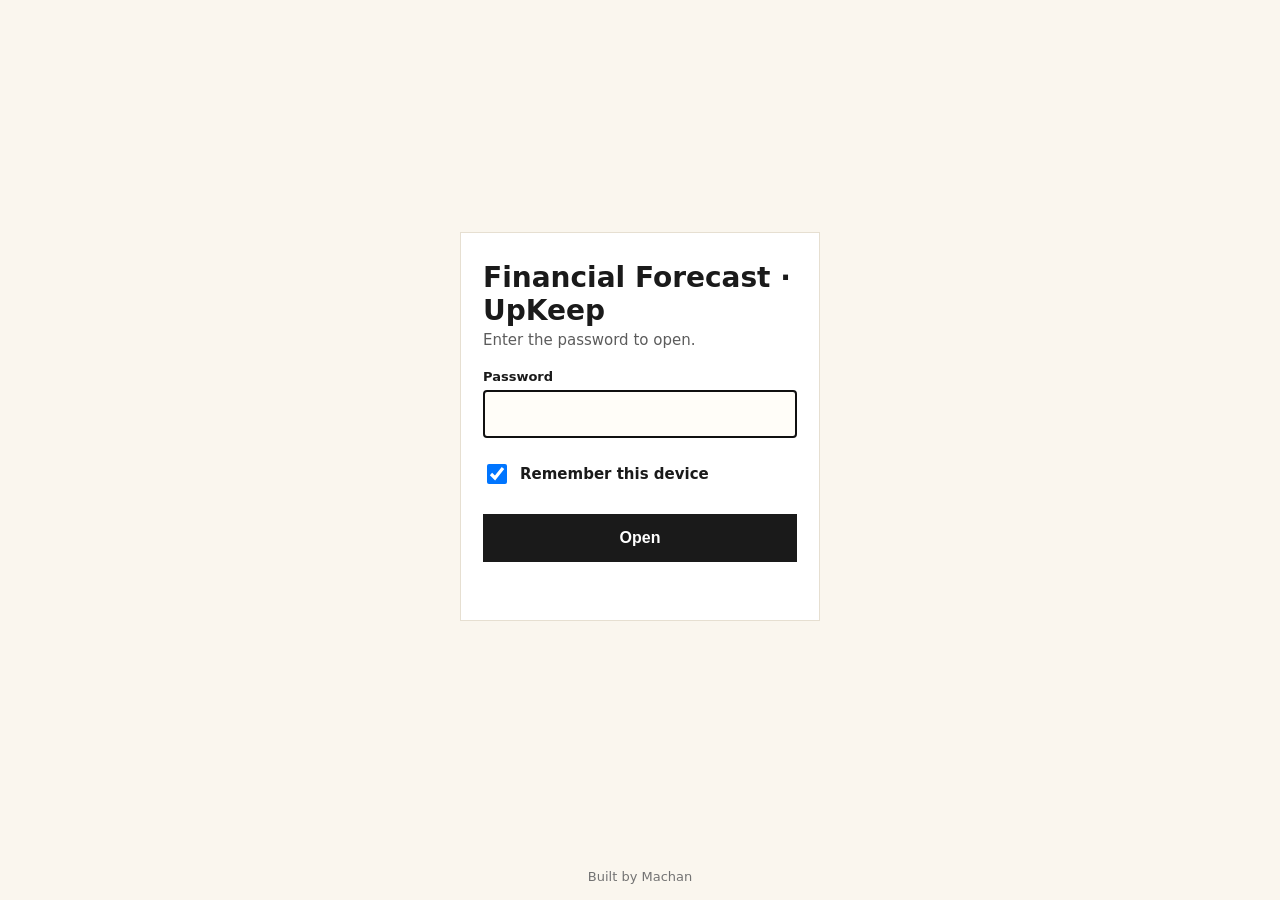
==== forecast/index.html @ a9b74da6 "UpKeep cleanup (Max Oct 17 ICT): pitch + forecast deck picks applied; Funnel, Website Diagram, Forec" ====
<!doctype html><html lang="en"><head><meta charset="utf-8"><meta name="viewport" content="width=device-width,initial-scale=1,viewport-fit=cover"><meta name="robots" content="noindex,nofollow"><meta name="color-scheme" content="light only"><meta name="theme-color" content="#FAF6EE">
<title>Financial Forecast · UpKeep</title><link rel="apple-touch-icon" href="apple-touch-icon.png"><link rel="icon" href="favicon.ico" sizes="any"><link rel="manifest" href="manifest.webmanifest">
<style>*{box-sizing:border-box}html,body{margin:0;min-height:100%;background:#FAF6EE;color:#1a1a1a;font-family:Hind,-apple-system,system-ui,sans-serif}
body{display:flex;flex-direction:column;min-height:100vh;min-height:100dvh}main{flex:1;display:flex;align-items:center;justify-content:center;padding:24px 20px}
.card{width:100%;max-width:360px;background:#fff;border:1px solid #e6dfd1;padding:28px 22px}h1{font-size:28px;margin:0 0 4px;font-weight:700}p{margin:0 0 20px;color:#5c5c5c;font-size:15px}
label{display:block;font-size:13px;font-weight:600;margin-bottom:6px}input[type=password]{width:100%;font-size:16px;min-height:48px;padding:10px 12px;border:1px solid #cfc6b4;background:#fffdf8;border-radius:0}
.rm{display:flex;align-items:center;gap:10px;margin:14px 0 18px;font-size:15px;min-height:44px}.rm input{width:20px;height:20px}
button{width:100%;min-height:48px;font-size:16px;font-weight:600;background:#1a1a1a;color:#fff;border:0;border-radius:0;cursor:pointer}
#err{color:#a12a1b;font-size:14px;min-height:20px;margin:10px 0 0}footer{text-align:center;font-size:13px;color:#737373;padding:16px 16px calc(16px + env(safe-area-inset-bottom))}</style></head>
<body><main><form class="card" id="f" hidden><h1>Financial Forecast · UpKeep</h1><p>Enter the password to open.</p>
<label for="p">Password</label><input id="p" type="password" autocomplete="current-password" required autofocus enterkeyhint="go">
<label class="rm"><input type="checkbox" id="r" checked> Remember this device</label><button type="submit">Open</button><div id="err" role="alert"></div></form></main>
<footer>Built by Machan</footer>
<script>(()=>{const D={"s": "h1YeWA5S7tHNNgfrOtWNBw==", "i": "udphkG8dQBtCWYCy", "c": "W+qQa2l4gOu/BMjyBYKDsCtnWVrsTObmi9RZOmyArsCLY0pi2rH0M/jmHmWC1RliTcxEytiEe7KnCU+2Th4quCw05hnHFlbK1oLkHEqd/ZWUWLAY1jVkW4uU/AqpjKuzuTAMpiPQtwnq0zDQEQnYTIkOeiRKyBAIWcHTHSPaLYRl8KHLaXBOd57aKQD2GOR6/kgQCdSFsdAFqFmPxu72lQp61x/uBew6t+kIKf3aGMG5y/zxXjfPQqj8tKQDLFj6/9iD2SW8sYUFfdldCijOfiBV4xRe0p7AuoHzhIvPVkezztO8IbPflZT4IMb0JXcWc9A9zQTTBNFzP+sxczZu+5rTPfaUgXoR+WhrCt5ciIbDJ6g/bydwXrtK+cw1VxHX5A+Fb3+7pbAAhEoRLpSOf7J7PrqaAr5jJ2DGGrC1ASM8D+Ef5NisQ73Wb6oIqPNVWirSMarwYoaHQnXw2reQWF8NXexRnQqwBzSSW06hGfFtFTPFn9x08e9xr9Db0zMdDtj1RbiiB74gfmYhruhCbtezA2/y2YhztSabX4/Rc44bWwZooNraVSHMQ5KyNdNtrqblOVEbuxxziTMwsDNr49s1cOpNu+1r3/haW2xMAEZQYwNrqwXQUY4zqrXLtHnEa0jYUbjxZy00Fx4YHnCvfeSS6FM/WEUdRaPmacX2vW17q5QlJ092SbjheVpmPB1gp/RFQCJ6s+nai3+3jTqpabq9oV+GGa5qaFZsLgnKqn2tb19dAPXfcxeFOtF4mfUYjI51ihrntK1MUIIlyDyjTzT+WZwBEK+5zgNe4p0oUXzjL9zrVRG/rDyyLFZOTgom6r0pbozrsNv+VundxScC0D2YTUy2zDPL81EZSYC3s7cOFd3Z/K7/HNt5cwTJHlwxAhV009lczNKPKF1IyNd6oNAiNXvReXFgEn4IOVLEzAFENOnBe9+Ms5hZm6fO8Ag551ZVPZK/ili6GFL6D0Iq5mmT1lVCwncegR28hng1Jwb5BCDcwKZP1Jvx5j661jO7EzT8xDmW0e6EUpuPO31mQr+jJA7tM9oRHfeUuiU62/hM/i7m6DJiukxuJ/ZZEVyt6taDTY4qVvovnSOBnh9fOgvf0qc/W6F3jqCdp96lh3PVvo4SUCYwORDIUinCpmG+Bh8Mpjb8ffb5vo4kCueJkhSTu32oKqmGhlkNZdVkaV7bVxuB4HoNqpKsJvTQxH4mRUpOKq+U4nBCp7utJ1SwC5JaineopgWEXTBpxEFGIFvTkD1rXaN46S4J8cJPAA/[base64]/uZI8dLoQmAhnrgFTSaP2nabGAd2JXlOJOzCUQdUNH2fv7rJTqnOWQzB16WKIGQNbRPOLmy+RMcKGCIZdv5cCO5NAmTk3uuLhpF/zUfkvy+qsQRPUe7d9t9hijoyZr1Q130xeECRRpP9seJDpg6QGDhSpZFJhB9z5pzM1DdC+sMA3BKlYpZargOF0jkJ3WUQGeePIyHNtprU1OoRXjpMk+Ip0L257d3YQqSc4goKOhksl+FM6k+pWw2125SinkyduY8VGCRoJTEOf8cy8J/kVuH/r0WvO4Ng/j96AU0iI0sJ52WhMCi13z21i7HVMGDrC6u0kGknaDpX6ZtZA1GwJxfPZCG4X274d5P+1mCPgcqCkaYY05Xquxfmc8BxolzMa3qA0d9n3HEaj/wOUgfmWFMCNdpNhWUlUSrO+lKn1ESREOLvXKk3GzXXlPC8XADe6ogrxmEdWmBS1qHYM5V3s1pgQ//Q+gPRTXapnoOqPl8oxTBIllx2i4OFGZLPnY1FwNUf59lcq2D9CZij9xDe3RufEPP9AziScgMus8aPfk33oui+Un7DEdSb8iT4u5mi1dr1nY7MkWH1cu5fpRUpcrtBKdtDNNZo97QQe59PDe1sh5VdbXmuFgKNk0ZfWKmp3umnFXltMnIwoKDEEw8IYYGV/lmey8MxuJYn6A+ivtDNXHuHJ4MV8V+ePx3AF5ElUxvT+XiaC1hWcGWy9/J0mZsj7UQhUuHusMgFhntll1GpR6HBc8eDgW+0pSarEl3gABGXrodGejW9IP6oY3mgoGXJBgmDKlWQ9ZKnxBMmaTgnvYa2cPDnidT7zYKFaZKLi6qNrwaHeJu+zUrqnl3u8qCI7LxQmRu/8LJpYUYQ14IkipUf9JkW8FCJY5JG23E6xrmOiz3AVJm889aBKkTAUZnzA1mGagwSBFizgAZ3WXjR46qmQhROXJEj1nSt0r2NexfIu0vdPWw4kbjwhwohBDXLvyh3y67CBTrHvBEnyS2JOgZ5+wT8Ljv9/lbbwR/Ec9zPHgAtpD+EXQtEThNZhu9keGPOIwYPa3aJE0m/paxndvumIGZ5cZWJFOZ5gbNEbOShGU3irVSmS43M6nyjwTPsOIPRBGKMNhBewh3HvceifXVp2lw6PNANEYYAzVvCXux0TCGbJlzVyUbHa6tGtzMhfcwwZQgRpQ2//b6AzARj50UzeX5RMD85ZAXgDjeH4SQTFlW011JXUeiU3pQIYrI4ynSr8wn/WoD061MAp6Mmgtxwlg/0IZwRvP11fRbnjOK7vIzv92/ScrjoOHMEHw5A9oQRkR7FztemzYacqTXFiXmTAO1LZ+dVeWZNGn4OFTIqDQjU7sGcgJTIs+UPCV7mtVFHo24bQt/zX7dXZgluLUTg8vHArU6iIRXAZI8eUwVmYMiSBopfWZIdKrwDRbgXOMmZtFgrQzKq1lxS1Avp/gJbf+W7stXaFBgtHORXhpp+80iQURRUzCMHk8UTBCq5UL36P9epLwY69FHHhOz9UQH+/NQtU/qogNb2NODrSSlUwb2tF6UyRVtxcNBRoQKsR6En9JZRyeo08HMiFYneSZoTaEtKRLseSocmixcql2XyWB/4nKH3gTglm0GrNAYdYIK1oHkNP4QYzgX5KLYyHLUEQqScB+7nQhgETIMqMzwnstTmGh+OKVxNnPaYFMO89GHYm2aQnP9QXqDVI9SboI2Do2ORtm4OH0+6alZWOxGSFxeDhHD3tKAVa/v1X4SFtp0qNEajmMWStRDB+/vcKS+pN8jlN8f199HcHVrrfgBKMBAqzRUzdwT78Uc/WZZFHcUiCe9uyZQ/7uBpd73WynSYTY5Onf/EIQW5nIFMwGAdKUlfRmUBdNgHuqeHz2dBaA47J/8OT2qHZd44jlI6wUuq1Os0CnFzJFP6toXWISjqkppOyEu0lredOmPqTd574v3/WM2EyRYBQDHACdBFtqbocq34WbsoU1Y5ocYSaSzXXgyq0Hse5ZeY3o5E8TwHYmrbSKN/tI7UwRkvOKBrq+R0E/P8pehIBW4wxJt1H4WzJxCsRASETiIUanmvAa0nFrCXol5qNmOjqNUau8yFpblOiXeJEPUdb8X1tT95ubFXDg4rz6GFNH7Fc9RjLRO4EhF7p9SyObTG2YNOLRwQiUqE8O1Ce6VTbSa40qLbQVmw3VHOR3ojaqx7/PL5TOoszXnzk/4luopgHErghGIfwQ92qKjmmZlK3iG7zEwJVwRZGuo48RKYIejefpFOT/YU0PZufMmIihwSSVAZKkTSEPbRfXSCaDP/+1gY86d0aJS/9sl+6KHY5sUQc4YnQay9fh6PF0PT9eAbK3HGlm1It12Tv8Dg5DfJsrQo3T9L/ScnlGYbn7xpGSO7GJVEdhz/XKqZlJHwFN6fMPDS8/kWQovdlLCCczMtb8GhZXnEsS/mQu2E3akWh8Uug2y9v5nXdy5WMb+OYn44KxcKTtkDY3Pa0p8B9WyVdD/qo2A8HdoEZED6PXvEEW2XkF2P7p5cqcJ5YBG9lOEFRjO6ijuplx01G5d25p/FfxZa+DyjY+VRd9hNxcvdvU9NM4PXuET+fERutR5mfALQKBhXRjjz/neKDwPsmtpZiRoJ/7rZBj4x022YQrMHtYB872anZd83xPgs3IdXkcUB74ktQp8J+ddFPTopzliHNxGSPV68+kjula+i8Wc3KLPb4z/QAuifO4TBS+OpDfaT7ZUbIXQJ7I/b4UOrUWRj1HurDVlllj6VSwBGoDyNV3yzqWsSfVOxJTMk3GWGylLP7hlxcZd4KyuZgYC9i+n7tQXn/uVqsRGE9Ug+vsv/U+2cBmlDX1xpfTRQzoyZyq8vHAqqUOqQJuEc/r1G4SMiRkwtBSB+rfs6OYsPj0Rt5SeShr0HrpYN3nzuv2jfggtcjX5S70ljuiXv8saH1RXHb3PU9ESbm5lMIr2xc+FiXigWW1T4IP6C03GKRxl4KgcdOOhGktLqm3S0EgvlS4l2XXj6ntTHkZNh1xcovO4sN4N9/yKxFNp2OjTv7T9MfJ7gFCRHjdIpaFr8nK+izkHcFwfCKK3oi7RATqEQ93mCynol0IP5/iyEhWfS2A4CCpz72dPlkQ3OaXVRDesyUEtCy7Mw+xnW9Es3ZVaCaaGT4uWRfKmVgeD1O3oToE8OnN2z1NtnmFt7n2nCdqPJdWkI5eOz++SwgvbrC/r8IJnDvfSbQs187Ixh9gknbxRsXb6ar7qVlWsOLoLOMINbFkF6H5BVkeZRYB1BNLMGg9duEAhl+SFB+p4V6DJDiVPhnpmBK0W1aphY7ZRRHeK12njnpRCYyZiQ34KpNDIljJYHzOsqZnge0rHSsPOazlBOAAzQpSUzWhPuaUxB2X8Q/Wtsmy+YiFfvBnjTb+T0tWKXqglQxGrh+ZQXQQhLtY5Too6RLY/YUuIj5l0rLq850jpk/G0tf7B9j797cAPpRpZCik8JCI/0LDgVN2B8wwyqtsowgT84k0CUxST15taqgXytucuIWAY/IWaZRhQMFYz3wPe/Ma+fRX74DAwvPiR8t79NzbR7VQsUtU9YTai6BMXlkYJ3hstpNmJFqbf0r8gq2IwD0n0LvD+jSPlGMOjqVu1f0w3WCKVKD08b2h2lQ5djHtlIZJVZCc5AzFt6ypy/5YzHGjSB/cMlPk40Y4lFhaqvIonanGzsxQ3+n/jtezslh4c2Ml5HpPaxf0UQF9oy9IDtCCGAQJ052WIExPa28JQqKypH5Nbn7tFSJJNil50OAxuRz+7sPG9/LLbXaQwAUpPoAEcetqChrcK625RHpkwD0FtE8ssn/x2kP3rO8Zj6OU+IGdKhCl3pmErN+W6dPzkr30D86CVLSiT+Pyo8tHMDsd5txyN6wm/o18xl5UJwUWjdCtG4hJPZy8xSruM/o/0ind4yBjd/SkpCPhAK8lrm4plorZ70pPg9pRm3EgSUhlhrhs1D0dWWv5QoY2sDCBanOg6AWZ1xuRJvggUN3Jjqll0m543zhMHUuJjxxUEjZN/lbmXGrvngRNcyXjlnWN0kkyZ6WXgh9NT/goQUQpBRZxX8TynYr8O8pds/iehMPX1O3UTb6DgOWgEVMoFOh1wQAQ1noxVDISGP5YyGZUx7zYkZEuDmaLQhzmoKzCILNu4KWWVMSBB0oUtYww9YjbM3aqE7sdYjxExVrnu5YsVMboUf8+Agr2AEYmbywSeAWs5FYM/W/p0JyVnOXkvxETymHoytbnXUZ83IaAQ+XKYPIFhCE6W5Syi+xghm7psLNA25tr2H3eoEXH5O3ffNPlLL5ctLa2548T0TcwhM/X/5ab5R3OcUkIYBquaQO48DbE2yLBQSZUTFjk0FJfz+l0RK0Rh8c2zrbU++pNPpkaHPDsIl35MOqdqLVSyKT9uxziocZ9Kablpy+Cmmy4QzIp+oEeJZNbWmpL77RyvrDizof7HaE5lNtoYiMCmj1epqJY2MmFQqdq2PuhAg1NoS3lAovqFayqHsK2GxI3glpt7F4XwKf/eTMzMB7oB6bxKoTkkaFeO7MhgPr18HkzDxSKWHaK0U/fLwrYuMC4PN7ZyNr8FdQLdW8UMHbKAhircMhpiiF5B26pwaHyWQxy8KaRFUPgLgHCHn38/IuYugKag6znojbxSK2JiQMz6JGDGdNBXy6S4f6mlyJRAQg1I9xQKhtR17dR3tk4zT4ZuU4NTvFO4oJQOWULiwuHxdZ0TelE2zCUkZmFXZVZBFrCZFbJ5M3PGOTKJmlww021ZA/Ave2CbSVprQx9wgoGSjuRx6mzNPxmb3i1gTSXQjowFK+v+VoCTaFkh4RbZFoG0CvEIlXdWTIIwN07XoNnYNjaikXeycAWo62vN6i6cCUpic6ceCvNh3X89bT2X49Q7O+F+3HsF+HB2IprZN6BEMheMhAfW8g/MzxqLQ2laCY2XDo8t77eZ40nTLSECx9xUnL0P8wNsrt4ILj/pKtSOj0C4/XRrwU/Z6wWuGIdfWiqfxabu2T460n5ofJf1Rt4Z0a/zvg7/83MV11I1BL2qFyV9V+ULfOjwP3oz0U4WAoBFERgmsMVpJu0QHGwOg9/x3cp5xYNbYuxJ9UL7Gza+XAtehYAvbrnT+mTWztrWxK/0khTJciEdAGM3ETAPmHXebQlopLNvfs+7TldaGFw39/d0XJ5vQrzgtrP6+OeiTqMyT4RcfnaGOs1wcn5WOxaCTa37mPrvyQ/VB9bmQJbOwVQ1D6TBOwCAXehv6iGVz5CEfhbMNnjD/Ydh8bLC/IGlrzQnWHjsa07AH3I8NdbJgY0nLYTXZ2p323P8FknPFItah0MA8VUdEdUHCygvRT29xe1vSiW0KeLAEVATBU8ByQuDzDfq/IxUWsErJ68ppldgjoALdZtOM0A8SQ9QwqJJHg0Dx7g06Pb1/Tza8EPsqTH9iTMRNy1VZRLwhS6YhB2sFBbG796ATshqpv8sFIYrx+SXYqXhkTj1ao2nMkgcV4rK8WcgGf0jPiTmuXE16Vd4W1nD2MSyEREPwUhBnoC0DYKvEZpNfmjQtuFGbdijun7dUDMu5qrxoqX4Qt/umhbVI6QDf/R4Bqm5sj6rUCTK+nrGNk87kziMG+BzdNRbU+LyspiHVrzeKf2m4FVUN3sxe+9CBm4sv6f89I0F5A4IJleOC6OjNiqzz6XzyS4r4CWoxhG3qdoM5vCQApCI08yPraz5U/wRJgZUus6ztdTo9I9wDRS7Yl5qhwwHRBzU/[base64]/KfRqCQKl/B3PVwtvvxBlK7Czd7qLuuYHml6Avt77r7xK+zSHdQ3A0w32sL21L23yH0bzhs8PoAd25I2JnzSmutTNDMNGq08jhvcTLt9Di/HsNzIUetbWQEgPRHplZ5kelg+mOhNuQwbM+y5AIrRtygH0xFJfjBnGHwB1pKu7YTS7qNhXtWlVfHtHnaoQeLIE8mxZHl2SlLlw/yu/K+zwUNdTpLQ6m03jSLz13/Kv4cKbcfDCVh7HEL1amKulkcGIZBMaQpG1Oa0UzSMsbIUJZPxkQNju8UVd2Uk3lrtqFWN/+HXT2R5KFg3Gst7GLd/r+sADBUQK2/fU34/XdxkvQbOsPbkHGdHdxbMBwPwHn6OGMZFO1BbJZiQJ4an+PoWdFRP1ADsVY9Lc9Ve3UEouGrqDIr1BUmlWn9rUFy4AqU7tuiS0cVj6Jo+2wVOaVem2uOUrycdDTXqAC3C3vLjzLPzfVKd6Re+YLP+/g9MnVGwiyb3HzWBU0SSH6Ksz/mrOYrgmFj+J80mveQJOxAbS9M2v5p5Og1Iimg9QYsGMAVHzVFWxzhV2prIPOgzXmRw2z/rnIf4lD17gddvqbObMmlgeYZ0JRn/w6FnllCvK0Bh19pHxcxXDNvRKd/lTrC8W7oY6I23IT5QnsUFKfv0WvUWe+TMGd4yMTYJnfpGi5TOM1srnDqw9MNM5hh/BLk8ZNhmpk/ScWuU9HYc0xJHx+e5BeCIAgv8lq349RmpGCdUgizOa86EvU52W/r2oRee7fvEB7Q5hTIjqDhL/wY+t6gTU+Sl3RCwCB7Q3ZvdQ8ZVT5wLOhe1gAV2na6w6j2Hm8J/A2FeqUvILVrT8C/92rhiqJMJHop1GZpX2Aish6Dsz3penZ/FY6SN7S/Zqaf0meRuXybUZBVr3Cexsu7Qi5hL8auCFClD4Dd/6iBuIiGiQy5cBm1liUt8NQlab+Xf7UJ1DEKOD57TUCEbIqWjJfTZGh1lpEbeTZBOmEwpTV2hIuhUsx0oGk4D9WxTFUMVtN/vZ16KIa2bVkGEULP5X1VFkn7vVIkc8PY7ynbZz1gX/Jf9f+46kayZb8qkLkoVFwepPK2vqqXvTzW2YiAk4kewziMJDdGEb3idEYC/6VRT0+7a6qzjFYdyBDLXxIQ2ghNtWasGAGneeV9ciApzYNYrz1vWxqcafJ0bLm+i/6YuwhRDCGS/3BN/+NNTlst+jcCNQhEW5D0gY3i3fdiGeZvuoeIe7fWmwQzvTE6VztUiuq3c/v/d8BjsBEh4J+SSNj/HBJqXJi5S8J827smaHVjb7ZLDMj1+5Ss18U078N0cX+knhxbEcCydZ/jZLUUunEDtv84e4POQiRJmKxlNPf7+OBcHBCOz22bF8H6XXvi+/[base64]/LW7QCSaXOHY4hqcAk0eqeWwM2s+Rge7g1zhQPw4tJqRI1fG9nAsPXOcOpz2c9B1LZt/qM9JIjK1DhapfqiRS1MaYdgs/0eqBbIaEUV3OHLfzG1pwqccOawRHosIOJbK1BHUyXwCocU4zhpgSWeftNRUL6dVP4tbeTG67CORwjMoQz8+YkRuM0lmiCOtmvGosV6/FDIwsl3jeS5pdFiV+cWH4lKiX2uhhl5L0wC4IWKTRvRF1WSs72zPHHVAEgGugCZ5MB+2hX51PsjwfyvGQ8/Fo9s3PtKALqBG8DPwX6xP86AbMC7qddgu3BvwU8g69QBBb8ZV6ZK4MXyXlw3ScCITaj5uJd9hcKF1cLC8GVFr1lDtVP0Exf4HvKkGwEzPI4TDFqFBUTS6LHawoeMY8Md1Ted1/PIjPIEg+09nyhvXS8PpKUtpv9k8iNgmMgOoqPbFnXPjajCjOycIIuzotJFiea5IlN0TRdRDfDrMVWCcELlGnb+m/iEqimevGu2LbLrA3TocrXTE2rvitv2kpfyxZkhdTc2Mr/[base64]/kz908YuB4JsZW9FfFenNxMa+jH9fW2Zsb3T5fmB3fmcnWXdMizyL+edqhbJsLRVrceevkvRpFB5rqAHFj57OB/Ca6wCYtSIyjyfg67W0GykkDQzr4++xc+GQSGpoMOvmixrBLQyr06J0vP4eaMJ9vjX6+GEVnXRsqLSO2UWTvH9jvzmOSpUalgiyJ9H/bpdlGYlNFG7DeQIB6HAlVosIwJr1WdxtubbmQG8hivBMZdG1401z025yNhZIQpEUn0GDpjXqAGSlDrr5oys/ZhmorTzGtGSrwcypDEh3Tfyxia4xpMAdbMZPQZuWKlzhKdX+nKSyaPYOuK6NvR0HS3uJprs5ui9dCfNk/GPAkDR87/VeSzMPOYKVGDVJ90mp1V+gbdgqja+/ZGlww1wCbGdCskeLf5Ln488CFgSx1yuyLkDLeaJtx1KeHSClSDPDffZPKAoo+OKs1vRfT8k45QLKtBCnUpVRwLnkw7BM9MKebTJZQxAAdl1jlMFh0plsk7eWEq1+k3mqaCP+qyPGkdrDYdQXYhaGXFp/ao0y1c4ssMdWFxDdzxvPZqcLwhhG14Y7r+vw345KH/7RL1OWBdVFDFVOOObfMXL1eV34d9hh2mRznCDUBYxj0/oAoi3i58/DYrdMtH3oh0aM0lspsRl3UU19bZGp0YEj88+gVPEMnJJQ5/ik9U7/NpATuT+AaIjflfXMTBi7H6RDWLn7kp4XJPeSVRNNTH7nBRGYfobEyJO3b9PAXzKzLKyIIlAtXTDA3f+q/prv5fnrFCHa0jjK+lG+AWynTus3aYsV59Ax21bQAUDjzJq2injAR9MY7n67eug+QKraPy/Kd6HLCsAFcNC0K+FGtFUBro/0niMKVLkjwyOTv65+yowIMw8lK8F83Ul0PstY50ZNywd2J11wlkCtVyAvZJXPfmwOwSFfBJSsJEV9TDKyIzvLLBXHy977rCEAgn4ywKeKcH7zthLsXtIUicnXS2Ig/8648JKyR2lIsQaygs7f3dlkDxggDkYk8XEYIWUovYJjGBtT7bu+5GHXhIBPe+mZF8B+jmVFxjueHa0yCeKISVXYJJ3z7qm55JuuRad/yTC2MTZFTC4EUqdCPPEpFqiOBLuFzCl49F5aD6n7+oDds9gsq6O4zdC1Vf7DAFK2OTrVdTHg4UAArvS6/RIutU1lX+drGKQdEuMNHlKUyeCbFVtXSB0fy0eEnzL1kq+bxsjc9SFD2q5mDYyHBC7lc/oxogZXAQ051+tFxZheNtIwVJiwe1bZP4ngtm/evslYK/zTMlEeKN09idvLzACsQPCsFJ+GQjjfSag16FT5WUn37HNiew2aR6hhb6HpQO5jLJZPohQTyaiGGrl4PtkvZoXAw5T7oWezFiTSTobiCFoDEXvhsDX8x3CNaphlIchVsDkUiu+aoelfSMB9aQVCvv9pJIpwwWSK/8wRlrdtrSe9RjXD+5w39VgloLNNT9tX6HNVJJ+W/cA1hmHbsBXfT7C4xrmy+RVNHyMmgmlRwF8KywTHSahpvO9dEK7Ow6YlAcK48W0CuEh6gw0nCfV67fnkGyWCNgDuQGHJzMaM49FWv+PJCw9q8ze3yk472mrntvlCIvbnNPSaqC5p+dL2IdUWz/QUZe8b0hLUth8MzyEzqFPC7SEcUDWjs9FMCfuTI3g+Sqguz3+SjGTkusJcVuFcQZu3BKS/jP6km2ttaKVz6TyG3+cNSqYQXw/ub86HZmeTVp6E2wdeNe6V6mzpQLGiuwgTuDQ2ooXkI1nNJFZOE0TgcVTZldGOn1roC6LTjZrdjHqKTWkgWeQOt2o8rvxW3Zqmjs2zNTHUEFydDMFLNJOyafJwPgeKuuSy2vQNTolTE/vg77btwvk2PjVpigRzRByBkNl0xaxWaetq4/2T24cd/5sngKyuEuSaj8WoPa0B73gbX9L+pCwkE0UdR4RBeG7mTDteVF66bKbuvcv1UZTnsrmAdz4gnWf0wkbQw4C+HhqqdTsnlmiHtZkvwTCXL6KjT6YXm7LXLhbIyvM2l6zol255hilxY0HqtkeEFTSlvysoBYubdZw+y4YRq6oVtc/67OjEFJwFSwS3mpOVszlbxImeWiFdjcC0sUiA2Bwc9e/4NPApy0x+whl+GruAho7PuRvQzX3v2IMxqNwT62gGhsNJibgawBYhFCZY5Rhom1UkdXm4FAScaC3JHXzPUiW2v7TJPVMdB0BrFw5EO/dIvMGkhM5vS1eQDtHbZIsxGq3u1sxEBBW5L/YRGOz+2tj82WYv2BN7aLlI+nPpfntZLym+qHEfDyrO/4O1HuHkt3BdeUq+OrIsarekSGw738WD8uzm8fFdN00n+G/QuKxeCaWb0ABTmHaj8wh25aJBwJ1+smuLz2o2xVlUqGoxxtsZoieqM+VSCGoD6UPgiR+NZRBAIG26BzXl6RcC1VRgWTQxAwFqVD5y5qomHaHAh5ObeEP5Xnk4cfr+tM5LMhCTph/BZAqmgpxTipTtA2jkCw6TBBGK8rksU8dOljZ9vjZ8qdMnVG1E4Mr6G6G2ir3FV9FuP6VKSILrYu6rX0E8o44mqwbXdthPLroh8nV5eb3mzgS00VS7FWkM3qmPK/bCOfREIcCrYyPrNHfVSIMufE0S0tsq5ff1nLWTbu9JSMFFZ1i7mADVpaRr2VoFbnxuHq6L37n68lZ+pQrEAw1CLUOAN7LnOE34Oj2DDF1QstPIYl3Wim/GmRO8/Tj3uvPer/H70ZdGk7xg/miHcd8XsCOexckdqBlM/qSxi2gNyZ4EZmfyxYXdR4dD1Yjy3Y3kfivq5WtxbJlcKvBppN/hxKFR3jlKG0TjhbwQfZcNHMpP51B5nsY5QKhOutaoXc2G+7zg2A4kFRtNThRKopPCJDPRaIwz4itCFWYTUYpuYMczh3kFrCTMrM2b9QHCZJ8iVntGibe1+jPF2awMgfRUMoY63UO1tVNm+X4Mu/Wl95yKvj8FRKFf6eo/O0x0OPnPiTKF2UUf83oCepDBW9dkPV4OdAIDj9GaSHEXDpZ+c82vFGUBQhI/VeaNzRBFW+xnqO6pQlQpVZ4AX6guliL6MMbQjL0WaViBqTgFJkD3Jdl7DnRT5Ls5rMbvKk7s/nDQKUmusvTfYRD/Vg9WrfLqoMPAa48zzn1iYuuZvmlkYU15dH2bqwIKvL3x+tEXquN4150+/ikUJgft0/C1fhumxBpNKFMHlPj5l4tPbXoDiI+tv/[base64]/[base64]/LWlC2ZlMENyH2jAHjc6QykpbsM41D2AlTW8vENeaYNavpsT+JYjTEqoWCeWclGKtnRQJRmPJbw3CYxDoV9Gy0LBVZR3RhsGiPfexfGGZiuC4333C6TGn6oAQSk9/jtc2NhWKVZwf/+YlZLNJonnKhRrCyJHgeCWjATU+HO6+nIFe6ZnNP1t2MOVk0Q6PL5hB89M4dX5uOKKmuyqyAjAa1g7ynh+ru2O5TdnJSD7Fhp9J4t3t2N2XAH10mi7fwTpN1vf5x0Kx2T5TXmVaeuqCH9UDI3X8l4fBMK8mXIo/Nff0AiGAbXRz+sj9rNFymXVzJv/WmrErO/G3lpqarWT6bF4RN/0jMdbqcTorYRyPtQ7s4snvVSAu/Mo+6bfxxaBfJiwtnvrKMooXva1mLxYK1LyrfeLnX476Uf9nBsh4VX1Ij+B2f14derfdwMja23DJKryEHGMNrFra2/u8ERNLdZS5vsply7hYVRDQnK3l5lAqDf26ED7bSojhMgRfAoe1YdIXLhuKEnxRA9wOjr++jPZjozfwwuJIf8cF6MkXxksHPu1c9JkLy7LLDYUc2Vdie7adWJHrcm5j+idaB9LkcgorZB0c40826ugltb3fDR5WlcwevCMOGJVR8ZXURM/wtpyJZzxKSMTmaWUL1OPI0ABJJQLevURHfYqMEdY3SNf2qidH5nQopBLauBY+L3VgvMXLpIEogSj1lmnal52OumSXWXGLInd2EUa8hJ8xYBh+AnNeMUden8DsiSpRCv+ixOOEo9XcU0RLhbqMH1UBoE4NcmHRa/jaoGWCnhD4angjOsfxnCUsxPRNww74EQs0VkQiRNDjPRLV1ArCQJe6sUauQXXYXnTN8xOoIFcVHVDKX4nw0Csi1H9UsUE0HvUWCnYD1SLrBzVxTBcprHY8/R6NluT2NO8xEWei8umrmq38bLmbvCD91gj9hV40ALX/I35P5Umx7yDRA7WqmWXl2IIOU2k8MK3liKTZ30dOB1wasx4SbhM8DITyhTN/1Go8PbtgBOPMkS3xxbl6s/icjte0Tt5MXcdAdhb/X3J9shTWGQ6bPGBTfkyb1j3IWeQBWlBBmhEq3/0MT6bEFSaNsMZ4lgI8r//tDQGEe65SyfPaMqOAnErWYkKGxZBa/3vsHsfTReYWEWyhqaHoSIfNpXl1OFihuMPNHIG12Hg+3e9hXnJf3wCKAwAwu3vodj9gBG/8VzX6THxw38Qk0UDZM9frAh0gbjEaWNZ0kBtWBDEH4zbODq4Oq39iP4VbvTMBURobGEKonz7ZFGFKR4nYDZ2sMpNlYbLtbgUWEl5pdbeXyfRUGCv7SBbv59nzenzGUNGQFYjyNu3hI3eWriAJvt8q6pptGe1kQt7+o4+o6SaLXPdNLWS1kj4/gtpzX6Z3kDY4x2npzGXlo1SPY1KxYFQMeu/oJudz3olligGDEYP7ZundiDkP53ps+qStsayGKyMMQ8CwXRx3QvxCQSHgDZ2RIyiGtS/0kwhTzMZqZQFfw2NQxoxnN7UHMJhk8pROqD2PDFaGsZ+LqVSHLKt1ekBzyLM7sVySZ1DNvV6d+dwmWZ4fNdwIUEglAK4MTB3FUqzZ1BiZ1ap8AUuewkbyA3KbaVyPMfpUQHgR+hZlwP3r8nCytd/[base64]/z/51Cztu5xgtx+H3vskl60AbU0lH9vPzm06cM3mHBIvSYz4ia0cfkAeuauDX4u3UD9tbssPU+fo5S0CwAXytuFXGUfPXBV40LMSiGys6c5Z2Rgel1nAY5OmX8PuUIApW7rC/T06JLlVtffgRivurtWGQL/6ayLH/9yIf6GOuuZBsvjbW+7RDT21teyWVdDAj7IMpjBrzaV9OljtJj1lSnlTC3bcvS8GWwK98Yc6ukU6PUP7Kmok71H+MxApNBDbaOb/9vDHtYuCEwBqHz0fg3+Zb+BoDu5m3vwG+ODeGIZDJpZnzp9Nll6uQ2kRmNNuzYOy3emSwqAPDNc0yp04HyKcVTSqN/j+k2dooA0LKpLVr3e9WYs9p8jy90PY5bqeKL5iStUjrAWNC65DrRc2xTxrydCV0gg0KgGTOXOT9j8ZsUzIEMPkV5pCR9uZ4bx5fQDsmEGLiAy09MLKN9GZ7gxMAjG//[base64]/JNoxXbSmW2OW2YHNhFJePNDYM5Ol1jZeVzGUM4WRrbtRsG2WUoyxk/Zg2WLPtFPKENi3p1W3tpJEKwE6UAMDi8pu/X2ZNHgCaQlw9kDalDOe1DE4n0hWFLyTgYPiqL3f02sj+hEFFEglTybnk0axKt2MYQdNeum1AfpCSDBSeOTwDn6QRc1G/US4MGgIOACIYv/7O/U+sAH/+F/+dOyfC0h/3WT3q9h6VMQRNCKVFnDkTzbqh7WkUeSn4VSpphzFEaPS2F3L8y96EwjG0+vUZGPkReBg+3yeFEiyS+AZ32DczWYeVua5qw3kgQiweDX40fBETjEnTI8FmP5AtWI+snnBUwWLM/z4blIEY/jOVrLmoFViFO8m2s4zM+UxCLmCz+Mp77E2QbPpmXGYGJaSpSOJIEAxt69L+VV4CnTNR9cvdcDhmDs9xyQky6jfEOqh9GeZ1oU8ud9X81I+rqn1snwBCUmtD8k1YMKSB9kaxEe90aNxG2faET8elfOeYIVymRO4IqA7eAuyt1PkQfOl28aEb9tPJHlm4/ukwD1O9sDxRtwgTyg7sCuTe1xFbGRNeVIR/XSK6ZNOVgnsy3r9CbXV2RXeTkLHccGkedQbQ0Azol57JiZkefUWZwsap32vkTHc73gcRt+6bz01hwSujycOgAc+PTkU5Om3S2n6rPlSXp+4FWOI1QYDNRdSTBiVN5rpjzIY86j9UEDjv105Sr8ObKpHrZ4gz/rfeSLjCODez33A4SWFK81avh2TPMa95dAk+VWp5Xcf2Q2jnP90OJIKq/CLG1/xudDtuweui6HxFml20xIQwSKcQ9ZaEtTecbIg8zoCjHA/+pZjpBlFrA8gd8ZnIEFFzWXQ/8ndKl/0fmCDCri7V//[base64]/PMG6EGHMCT+IylryqRJwt4DcE1wtWEl02aEeNlI+LoV5uPwXPY+FWBbugJV1gRZqFXoQqS90LQisY+AtC3gEw3ABDVplIynlbESCvUbnzh+Xvdh+baxBuMTfzsKncurt63HijIJjJcKuRy7Muwq0sj+mxH599xN9ndayJiNkFDyQ9D12uSP/Gk7PWE1JLsUsWbOXASisSLimTe75swI9XJjRJVZKj9PSiv60w0wku2ulHsELiFgKVbaovXUB6I/0CkZ3wpDNOUSkc9mh8FlPLTleG4k7tnceksB5bpOu+Tz2stwOP7l9zUxbR2wVpdhsRxJZVJHuOB8h9VoE8mgeemcF8QdOAqh572XRwaavogwhoPL+9+19cfxl0iN3csRMDD2IX518HhxnwhVodf5FuQ/AG00Q2di+IHE4ZirQZgscCXiBLdJCxI5Zonu3bh7LWs9sk0uDymyW+ggS5KD/rZTa5edLudXLkisX/rbM9JaVLWkCoU2WHS9kDq/fW/zRPZ3u7INHOBz+V+3n0Pivpv9G5YUFuS1nmNRnU3smxgP6dUOi3sPswmHmWOuS5l76TfSEdHiUPv+qh8GFglFHAeYYrc8FzvCGTxuqg5fUqbgU8e45xdvZG6W5o9lngotYHB3iHlRP+/lWYa2pzMev1uj0VpRJKysOUaFQP3u6YuIq6/32Tt0uInDXz49cpNo86jE4nXTfUCSQowL71Hq0esnQmQxUy1HzFefnex856D8sx/Xi+Ca5+UXXQBo/f3xUPvArzqJybeRBkuSR+f0NaYrMDOhmLZvnfZugAs9YeMrkbr3BdTy7dvecruPOO+sN6+Wztt6mZyZiKjTb+6XDIqs+5KYgCqwJI8hHbh0iToLlPf9oQtqKc3dCGKU0MKNEQ49dw9Cn83x/G+2lom23R6aPSrVn4WfgS7147/MeDjaunVNEbMvTh0EVww3i1KWNhme7W0siQv/P7jDLUVtOdB1UAnr0wrai39k4R8G5mOB4ewJioGrzVy/L8f2quGIkv6T/0LxUXURA1IN/6hOGrYmOoJjwH8luMUz3T+vYIG8Y1KPVH95VqC9RfiAEmmcq26i+9NZiBciVxUevDLGgUKow8pKtDfZlJ6pFhcaTS2MuIGVaRA/Vz58oaUcnJgty5pWCdfTRZSgp3wdTzG3bszqH4gPZ4yhl+hZwBq1noHNiEnyu4sj4mzjNBeeALMX/PFSHsnD1iiPMMUBFpMhwEtjnl2uZ2onKxabD5rZdMykmbAsK0emwUcOdgU29EP7PItYxUfv+b/8XhlR7AJ7yUrFLnDHIwtp/7amNmbuOYXtDxuv2tpp3NjR9BfJI9WSzU4WdsJp5gWbixcBcYV3X3TyYBBfVfVwmRR6WLjCmDPh1WboNEQMLxc1iSidxnnWO08uKQOAJ0mWqhAck5Crq4NeJERUoE42C1reeV2Tnemvan+HRrj0IefV/tBw+hGNjvNEcAOuQTK3R/j0+MdWquPwJKDxi/r4PnKJ7A5/vdiF/eKCFu2jCqebTTcUQP8hs4ViP32Dzs+ZdKP96rYt5EMQBPVYpliZlzovElXF9fxTingBuag8SzMfiDuE3+oYwRFicaqjESoKcIQw8cllZ9JAtv/fGgndK+5/JArsAusRQ2JP9K6m+KGVwX+oGLJgR5gd5U7vLku40UIoW8YhruMiL4uc0OqbFqzTvwibVtIyyf6ptuuvuU6MLElQYiNbx4jPAfnb1mAHjw7Gpfr27oePWLqRg73zv8Zb2aAsG3v0zm+QJKjgqYwXu3OisRnZTVqAITgwnZD/9ESt1cpUMilNcf3Zyok7pgYqil2SaTxbxLFtcn6NSlfAGiUuX1wZOmulZ2oIaYwcaGDKqynNvdiF9k67axKCetE38Q4QJQJZb6vaeXCPIcIdKUg3mqJes8Wctj/6EaNqn4bOIRf2HSCTBpxqtcullkN8FjIXsQGmODJKwFVdtdsgQsHV6qYhIp51p0wWjV8sIqmT9SiCI/ByMnU15ab2QmZQuR6Er6cifmDRI5LO5yGXLD276AdUuHoVs8uY4La/dcvcHlN0Y2tArGEJjrb+bgTvp9JA8zyDX0hyv5QdOyUve+AP27kSMRNdvP6IzT+VBiGN+9j6Q7B0B8fStscL3Rw8trgr2VFZUZ2CEBIZrfuVO3Ks2i6xn3GPNwHpuoLYcuMPdMufha25RQlF34GBbgLYkJ4HWmty6A/q8iLIksaACe/nwJpTkxzdUTrcJ7ysawTSIXwhX8yByiy8Gq5DwLtLM3qlpa9VQEyCZ8PgMTna9a68ZQ/nuTbvG2P+dB3GnPsvkrp9kERe2hTdw72px1Y2zX5V8/v/NPyJcQmyi/qBdFCc0i5J4P608qinRk5fDkvzSvCTJ+IyuZDrFcIbtIwCCEcAH28y5dxDi1u/bd3FjmEmpsqMF2s2A4EhxG4t9MVs/mdc8C+supZOIr1z40VXNqmJrFwaPcCmbZE3Jk3RRq79NYCBE3x5VhTcxwghqy+Rpk5MKXGPd1E2rke3kl48SYgimOzoJp+jwDCeDNSAEyzN/7pIeRTngLV3mqiay/k6IV0ndQjL6TsyxSExM6kiNhvD6LteOWSqIaBdNY5KrfY+eJHSDSdG6SNb4ZeY28+2peQJD7HNjOVtprnEDBMCaHYR20RW9sw9mwwQrfdJha73uYQBEAk2u/nZqaK31AFplxH/36eivcqyBq4sa9H90i/4WTqzmMLRleAcjNgDQxzSg5YbmKMBUeCoyrlQU0OWpUhOMpGe3hHx1OgADfvxSF4JzoaaI4a3efbaM5dNe9PeVMxje80hg4MPvCx3dX+g+I6h++z4pep6IzkAi6K00EqtLj05dgRobpD0npyOkSoGgTZumHSm1r55pjZ2JE2ghsPU34kwO6Vv6+fv6/HZ+OoSAts4dzYW7LSyFFgbVl94CTe46zjPA8O9LGYs7mkU8+q3AZg0fj4Qll1Hz0qtrQJatAnQ8YcxzBxbDeg3JazDLP80kMWBFTAzlBAFKDKoF3FZWNj/D/Um7DOSn8NWVtGd584aLPGTcQfhVnufL6EesGLGXaS0KVTnPpYpFZLGE74s0A0fnzZVjI9smAypE9I9VuS3GN6xSi56uhCTjB4XXrxuatHmknQsgF3/Ym4VpFJuMtjkRrVwIy3HxwSZguNS1J95ZPN2qSpE28e1eZOa5I4JYQCNiNkOJUyzUfLuZ7ONfycFy0A419kcSQKa6AnqQV0RIvfD/OYV8RK8OqGvjVpvHSQLvt2MEjc58uqmjIfhNhKns5A3hNT4oxb+SXlwu9psyhuL21q1Nw40lS4SKEc42/EAaNZpPMhPUan4SykHDK4ntfVuG5j8voNdGaDdcUDF5ugseekXdNhLi4Iy8WB7juSIQZe2hdjhBQp/xcBeJiQ1q86d1GWPr3qBPaq3YqA6J5Ij6G363dBEzl4dsgyQINYEHH26ewKpmfe03PtFbzjdQZmLEOkPtrWDsUx+XbSqiWU+vHK43hgSMizsVnljxymjlGolQTAnAnfaq/Hqx//k8Xy5cGUiP9SnxVCl0Mu91QcRfD9QrmI1qsXu774MS1d35N2egwJHBBljkilCqK5qMYMwKNgJARFV/eu8+sAYKZvycEBjjpH7Ak0/2Qr6z49e7eFhEzYO20gbQC1Neg1F9YNRaM96ogapqZkkO5Wzfh1t3CzT9+2EB19/ynTUKdVHGfZDzI79FvlfvcdIxQVmH3aeCQ7H9MBy6hMVjxmwjD4Ez5vkZORX9SkszPBbNoVwyn+Vg4OO6Y2rJZ7Smp32/QehAm4VWipggx8OXv8A4kcstcjB0INTbFKe6kwCDNdKCxTViEoKNhnOeI02PizlvlSD2hT6oebsyK0i0praF3ZIruxVIIdJu43kZWx9jXWkK5anCpZnh0lM1Xe+MQ3sm9A/r9z0doxgg+sznuf2Jusr2wWlyVe3Qxwbgd/+NGUyKGQpWPbfrzorDkSq7ORzQeP+XdUKptupnjtrPA23Ofb8F6MZ4k8bgl9KxcNOPwnaZYZzfp+PKIXBLDh/VJ12sMEoT8KffCVoGFRi0H4N5HXuxaBc2H9mkyzIh/03tf2B9H66QZbAbXS0722ZsQMtRgAO/IOrd6SdhAmEGzoVM8xo63TEhH4sHNI2EhQZ47CPffF84R7NVIJrdoK74bOQHrkbh8xzsm5AkC4ui+f2z0dWvZLoVWYPPbmZpMPEaRMh+nQK+Q3GKDJ62iMA669EAa8QQjcd5jTF1osR5BGJ8Yjchm8jFbeAio5+7ekgpU3ypuVNMCAz/m+t1s8ur7G83AydtIiFI5I1hIGYeuyB/URxDDhxK6XnpGlFo21UPogwxQinnPfb+KiEKWpuVCVoOtDrAUZ6DFauoJH+KvwfJppx1SiFwbfbsBeRrRfh3vQwR2u6uEtwV3/RbhMDlhqsh4I0z51OE9dJslZSYbky8Vq6O9EgmyObnq8/[base64]/kwdVLZR1/lY/HkA/sJjp8tRjyICpk049d3fyo/42eZIEfJMfKFXuWnUG8a1wNg/wAlYVf2KvCcKzmDlL2YkbYXwkipFDqR0Ch3qd5N8SBlxHzzW3aUK87YAMMF3OgIO/tNGD/3YTy+kMgfiF3hh06zHIr1alxo3R9JyEPC6cZ63PVymKKDMWnF7h7HR3oiCs7B+j8BFSd10raLr5hEsRCgX2MaDxbtH/qUOGCnNb/BF6cqlhVzp7TUMGzmRKAk2+DUgMJAzsaiB/WSbf8O60aStyClDv1AhzmErF5Q2eLHC3TokBFrusKityigvfkBX/[base64]/6tj/iExEVeiNkzHjV/NHaLBNJvA0ycTvgkf1nf4H3lI2w/qHk9pp2oEzBqrO6CScEUSyj1yrDA+GmCryMkYF3+Wl+/R7dd3X0GAc6X0iEIZG5a5NA5PYIz4CwhWcJxTM/b/n9S6PShU1MGwfXW33jjlZ11umGNOZqwjBipSu0cqKO/RGga9vMX5PyvEqq1DTtuDvg7mjiWaN6xx18oVo/lGM245Urr5WaoF39n9vgOzYlYWuasG3xRrNClN0qvRMhtUMPogCZSBH0AO57CDozukmcfo/TnCickzO9NTSFxZhUejJA66R0H4vIkfM2sN61wUx/4V4zckEjyUaXGX/teCtaARCOAlD6/1azXizd1GVdkBMSV42/F1VxCRRnShTn+sDUs8HZqWhOGQ9BuSDZUkHIHeYXuhxreNdzmSltE/9F0UHoupMSQw2wqgceDFzVe/[base64]/Z25yuKi3EFu/E9CyXlPYFAGr+AeQDqkRtFsOnTlFbnGC7LLkkPH7XxXPbJ08Wbe0Eec4ZNLkI8GIUxRLcrGhOwZlXB/4KkFYnQ0WLtn9cnLKqNz3xxylD0qy+sbqLLkLcjvEkpWr9bSMqaudJf5G1g3RjhDnp4Km9EE/u3gtPZJAX1HrPepeHcKraL0rzufjJZTaARX/UCD0nLDjkyA/eta6jYbkqMCrsTKPmadzA/XTWP0NNxIZo+aTKFc/v2Wi4m/rv9JJ63SQJ4rKiihyR6KV3GilHSl/r2gHWRsE1NcGFsRWx41/PsZ1CbczKKAWH75Q9wETSdtDa1kBRvOWE0lWRdS+5FdEMAhMdcoz/J2uSyiDkIeZW69kKorp1VVyZcQvzCtJYUFH4DzDzFZR5TVwE7ERE+CSFLkc5GycAX0IkDIoSscW51FGAnNgIz28iB+5sMJvoCT0GhydC92z1MLmQ6TSslry7V6AFF9I5bA6YYtCtBpjdVn5YZYv9gYiFzk/[base64]/X6ib1NjY3w0dkHSy6Ym0ImrJNv9o2DXP2agCl3IA5DWfIprKayRZD/c/31wEtLjth+lgX0tyNDusllJNUpINi8pfWrAIWQmmwUc1sRE9eAR1s7XYfxNM68r4DPZs262HgsIgL58fu0fBWyTKfVau5zlCk2ZirsOlTQRngbvDPLo8GgmfhPDpXLLgY46McQSX9rOVmTwqCVAUGPMXDCfZ/dT443EfsctDSzn7IzV/uOPXsDZKTToHMsJthPCN+wZ4SHdaqDZypKBAxStNLDSxeurvoiQDQRSDcbKWnopTdO4a1Anmfc7KiGqOghAHYvhxZFRaOE+7Tlqztpmd/wr+uLvj+7DgOxmNwIGeaMzj58Yo09qYJdJmuikGUyQsZTdoYrIbKQj7yLM5w2q0FY+eOZ1WQa3yZZbLYvgspn7zs5t9grFRmAekCSi+cZfa2mybvVYd6adqR7+aoo9etWXeqtYs2VxOgCAN2OBBvNNOcgpUZ/pyWPgILcUcp1ZjNMfEOlRpg+53kl2InTAhzrfu9GauwPHQYbag3tHLiyBIgN/nfBqofyjfKWvVQofeTqkSy8Pc4pbrMxZWwi8mj20isX4x5UKxDHdRXtkW4HquYxaf9e14+yQ6ZFYlOqK1tFOO9zowvB/SJqleSq+iogNT5RD4e/3PZ1giODnustNxpEklhYWEL3e2Thf2b4dpu5geaO/aj1zzn7o9AHbykdEBTSYYxYauVlCFM8ndMXQbvF/2musl6ZYYUjJX9o+4eq1rHF2vy3dVHGy3AglNqg6y+1btghLBiyA7CdA9jww4HECaKG2x5znu00mgpFwBJnUcCWtOylTyeWL411onV2m9BG3uS09tT9QLE9GEMv0w+vRD6sdS+emYu/6UvpKA0witUU+HCy6N9I3J3kbcZ6XRG7NiqL5i8mamoOJfe3udZotNzlPLSediGTHcVYVPdHReqy2wfHQGVekDaZI9NiGPZJQ8uuJ0PNclVq9UmG/vf231sE8TsAdvGCXH71SKaZ05ke1BJZ6smJ2Gc0UD/IGYDfyOfUsSrkSV7UfeR9iMZKXVk5w90gPv8QEQ6bdeNPF53TT9cJ5nBXDqji0ji5ImrkbM/y3HV9QuBPyRHY5T9RqzYGmiThPg5IaslahNMCmalTJceMsbzkC6IIZNw8/XbwWgVAK8rhafKjMxH1Nsrh7ORythyt86Ho+rn7EFt5DrpBJvxWVQ6dYlVrz4kXN5Wbru42hNw1f2q40WEwR7NAHab0qU5DhVKEfm91+Fd/C2H538Gor/gpUq0TTi0VHTffFSqx9SwCTD4iyVqBLhM8FBgmUTKew9UA4nswrSJMDHgSEs2b85sPzd/geF973rGwInyjek1uJT5sVkvL7jQIQx2s8dVFznu4dwlqNzrDotOGUSszFw3NjoIZRZ8FASFyWITPCuEJ3MFJ5lMhmi8b2S6uH77g190Lls/4pgFxDqZvT4T0QHmC817lW0Ifg8YY+AB8Yd6KwmTb11gbdz1xm4N84xrQmSc6+NcSJjXCfJ0YQRV6K9wfV+sMYZWt13YmmXEk1BhcTaP6tjI3oPNcdl3VMy39+AqWpifRoTlNuk0rmmCcAM0ZGjG2RubV7ruIg/B8LpCgwyeh90abxZiCXq2fGn7cd47t/cXs5SBZ5Bbqo8vMZeDfgV5i9WI7u9jSBrZxB5YJMY529oLOdnqYcVizlXEkG6cr2ikBwCKmancnAQqn0Fdff+sQn8f5+47mUkrrgC1UzJb+i/vYBStpiLpvvtKkui84ITohANEPJ0HSx0ZV32ux+dGD4m+vORroJJgyO80q25U1xYQKpBfaVdVpSQ0Xv4TvJ90pDkGL1tfxx3+lO6Kp+rsdqrX5MTEZIefHHNcCkSDrPu0vpHMJX/RnYdssRrqeNPfh9zvvIX9Ua4en05/pFQip3yf9i/qlFUMS+x61HMlmil67/AYnal2TbHHIvYKzk+oyXgKiwevUg9Jw8ZNUqW1uU9IO9kOslVFqn2RRxBWeTA7cHinmibbqQG665PmsgxL+SqKP1NED5EW+Hzp3ZatmeO7m7gP9pewy2IsN30+iiIRw2B4he8WPUKwe4PrXdGFSdpThhZ8B758hyvD81rNcR81I98rvMTUpC/[base64]/cC8UiteuQ/aXreoxxDXvxlGjjaRICmDl+R2exHzco8P+Zc4tHPrlmzLbEldPNz3P/IXuDwvuXceyE4We7SiUTh2OFh3heKNlw7NW+jeUmX1QaPBZEIueeaqbLYehMoPSaoqCXZLeoxtREVa9IQnKkxwArzcwRQdFius8dGKOYyN+nT8YuKB10M7hGQKVLeMmaKe8WQg1cRFAMQcsupoe1F/rUTsck/ctM0PnTNndpcOlah24H+1/6N1B+Fsy6sspWUK10OrGWirv+m35D6p8mljK9TNJ0dalXK/O6+pyX06vEwy9BT7Pw1TCkvM6Gxvt/oATGcWuFETxQ5ywYiLkEfhyT92Gch2rbnPi4NbNEs1CUoSg4fkfG5wtx1YnuhYfbJKbzGqERb9+U7cwBGapIJ3DxFUTt+TcU1amtNgj4GPPIDO5LeQDOWTzUBSKNyZBWflnVGr7/Zv6IOqpaIjfaXyRnJEsKub3WymR+9EjvyqLUohOTH5K5Vp6mc1A0A/GAoSg1ALQSBiV4VKL6fHn5JAFVO3E6PiBd4zpPHxH+H/j8qxF8n/LGTTbzXJXxslmeAngA7MfbHhBiBcCyeW/CLz06swKh+/bGLhiqJuy6qoKyb5K5sTzHZiGiJo1plxhfy8bdhXdB+pBmCKALbk5MAilQKZuPEqL072CNcRcl/tsJ5/[base64]/F1yfGOfvzCjoI49xqDlNZfMpjZWWfGfrJ2JZhRSztm85qk9toX9WGYKuqVAsbrd/K7orLKY+QRI4DNGnaMDX7cgBF0Wog4mrJccF4mtv+qXQmj5UwiQdJvOaoWkXM6E6wb8jonYIDnO/MvKu9oLapKHKt47rYh9a0ZETblOOUpTlx2IKQ3bqBaZ7iCdH/oNDQ+38ziwJPEMUmyFnTh5AWeYprsFwZxfQShR9vLaVl/8WPiKCuj/jLy6havkIC58lBxms5ckkhfdn6N2I5i01+l7cT5Vpx3VXMPNgzpT/AtALr0mav3zStjGNxt/85wN3fOqE7ddS91AE1sDgqdCRwRRwelSfNCRLT7UN3Z4vJtJP/gIvMGTTGIDVBsN+zxc77cEsvlFfcFfKuiSL/W6Hj9sVZP97LBdhtMdTGQsdyzTw8ch+CHCFDGXLKCrBFumWpST3GYHngobRpoiXoU2dH9FIw4S/pzC3mQxKdjd3HA3k6BEy3xu8sh5p6JipKzS/VSexgxBxnoJSKQT1PNqmjQ14c9iWghK2EjDpERa4UrWH0/xs/ZCbPwOQL5xev3Wz0VSjZ5kjDM++9xyt+Kcgut9/TY6I/iOXb5K3AUx2Wo2H3oW9hs5VDOSIog1z0V8Kl25blSUaFk964mz+GNiz1+Efng8sYyhWXyQ2CwlnQrjvSm3nqt689Fg/1/LQ6/1a9/GVDpXho3cJ2/k+aKQFu0Gt+iz+pCNMlf5TyObSA5lkMzU/jPagXfEdWaRTqNKSbyLOLi3iSMYo1jebkeU1M0EOHTCYOaK1jhonyAektqz3zvRoGQ+k0hT+NszXED6HR4P1IDVRWUT3ZjwOhXBZvneSYWBh2jrRGzLOnEIMZyDsSaTmk/wVMWRqE6rQlT2ueijHhr5pym4KYDVxrHYaINe24jzcNT3BNg+93a4pPZ5pIRwkGOuNPQ7FmDXn1V+nWtjyskWgtzoqc/4dGWRzeRsp85Iqo445WLbOabFiidKjt5sTVuBdB7yvD7YVmX4MmcSzR0aBjcfK/U/9DIZuejre39O3fjSgXZ72KvPMj6MTEbq2h+o92872/URTLYmPUSAviclInpcu74qBgh3uaCxofAlDf51Ff7xaoKimXngHz8m4mVPyNXVUqg8l7AbIMS6+l4kgia2gWB+tB/S9fQ6Q3CAJEQWkc/qPuAJ/2M+P898oGjaOpfxvzlX2dFcL4ypbkY+8jCYN7rx7PZTrZtD3NKLGLqs76F1VNqAB97j3kwO2NiK9NRbiM73+hXRGD3GG9YDnp6EkJ+RS5zkBePla9Xpf2Jlla2aj0XZM5Y7WFy4oB/nYCDzkX56RxPtjRjYPt5y4lT0K7WBntlUY4wgB5JL8z8+VHDH8ITD5YYw0iq8qvTvI8mo4QgAXgD32HT6nFpwhk+qBNR2ndh1c8r+1jXS4FDAN4xD4JEahULRaN6/LJsw75nc8OsbQS5UmOyW7V7XCooH36vpA11x281BIm19tQxZpYLkAghGke+CsKc5cCyY/Pbtduw5cbTq1f5oYMvAx14yD15yClwFX8r2n1LYvMW+/z8f1HcVIGch0YB6Kg8Lb/pEgnKQWqsDTyJ4gfOXazYeCyvXYBSxab0odByJP0Z+hdZEh9fc8kp2lcglA1etcm/ML8k5S0tNPlYqcQUf2Y3m16yst2/YVBIChuKgVWk4BlBvm9rNGz44n5jsGBOK5CRMqDYtJKenz4z4z5ltP9eUoYwjzWDUl/HMaDrAQupf4RAKmxPPgzH23CoFcZgwjeeXcvA2pgzyuInxC/OVA2OOUb+nbg6VV6d1YQkU2cmijcrnulEv2vYGP4RIGMcffpxYjVxefGZp1w8DddVDr0PKwFxqOAF2yZpK3CrU/5wiaVGBITlD3HZTiRQJhmnQlOW6z5cQiK5wik8qcNzpKD4hBfz7zt3I1LffsgQga66gLobVn9GTaTGGc/rbarzkQ+hO6a1W7abp7gp4OHpPdC8qQ3fTUPHriUiUoPY2DewztWZu1AfNZLf7ImvHhUeA649zWr3+Vl99VlcoAywmZLTIj6Zc/UAqVqGS1L4HHPGRY8frUQ4TOq0sUod6HGAkBUh5pLfikr5yWEHTMd+yoi+TdscvXIzwFbRPpWR/Zl3mOFopjFdK58KzgaKjeHtJyNxXtorgyNpB3wl6sPkbOKn4GJBp5CoceYL4AvZDriKboGhe1d2c1aOvUq5H6ioiHBuU7D2fAHKOk7AsDePxoc8tws7Kt6JF/eq6gusla55+2D8Bt36QKFpUaxSrHG/pzMx6jaT5Mg9uPUKFPUt9IxMgTdfbNlanhM6hTM6iY0YRNCBOwCZPznNTLIQCMpgjKbctiLOWLpYO5mGgBEpYC4teXL2a6kiOvm787Jmg1MGygxfUgjqTv2LSaEGZkPNVNCLxHvHA2aKjA/[base64]/SLuXu7sV/re21cilC9eAubEY8kDohkhQT+Kac7uoIqrnaX2q9VGz3fyZ1gvUstHzMvHbdzzKmPzgDyG/oFh7dyIewhFwbrJA5j8FQATC7bpzgHhFcDucg/fSHrubSYahDS1prvhY8NKzPjdpCBKj+/VEui/[base64]/YPC+bslfvUVEcZFdcAOEUEhBk92hvX0V0PNnOaM1e5S1Rk35/mQjnExgEfgNJj1QpHkynVEePmSrnGwitmFQe/qd7+zygQN8O4TI9zrjl65oTcbyUSwr+a9Bfq35lPDHhlj24eD7QdLFTT2c1TTPSqkyfUW0t3DZPaPPldvgHBZjhvByzmda3NehOZZ7ykAOUGLM1ND+7Gn17NASiN4Oo3B7+wxWAXW8tEBVl70ifLTgiFenW9Omad4Nh3NPn/HqzZdDDfsvIUvCX2my0Tagr/D83jo4qu9L4IkB9d0HKVfUsLI3QIq4cS0t3XNT+0E5EtM2iWqL0TwvuAIHYCnxs/br7ygf5xnqiMP5stTGZpNq7L6irfXgBLupPy+VYkFKRapsZkOZmawsVN5Cl3n2K8KbZYSnHkI1AqNWca9xtUdREg8oaEmKJlsq9mmXUS5cdOp/rivwthjMo7HaRUm09sDplibKovfFrZe5BJeBiAvm9HotMuYI2rDNnMs7pY28tpXtnuzbuw8t284INqqr5VSv50cuOzAHrGECBh8B9EtM2rc3fe+EjATMok8Ei12JQsfNgsZZfw0rGfhxuvC6vNqyZgesDAzt7bns9vWwOV+4mXr5SyvVLDc/TRasph+I2k10ovXFscDgZdA4ZxEbUVt9VLYjiUJ54kNfJCi+P7BBMPFM3zlbTJQIdD49iAr/9dkUWraBqCCXqQmLb4x+r49DhfKmgqAWMv8UQBiaQfkkWK0q5ROo7LRrNM8W85Z1YN6I8xZ+bKO9pCYnNXvRW17RPbNyDuu0smmRpx3/ukzJx/A/KK+J8Xp47wx70MiKx3OuqnSG/5V5szqQppTVUa7lEcdu/kF2AiO3h8rjBKA+gdrzyNdxTFr6bs6t2KlXGC3wbLylc8aAop1R0SItR+OqF/ftRXNqKpFkLhj+uA51iogTqJkScFOIaJAXucSFbUbabDAvVrfhAWIhL2QnYG9cQy6K0uayvBGPd7DkIiLggi0vPPNDeUuptXTHX9G0YOsYGPiXJPL21HugDyw1tnUuQa7Fna0LHDFj4Bl3hX20mqdUj9VbDf/NTTIV/lva4Looc3ZveuOrn/msIIKP7JDB5s35qfvih6KW0YLUrcvgdMfGUsv8cYCi+CNh2ovhbjAFuo9y8tcqAXfZHVe61/O0be6Ed9l4DLRIb9QrmgK08ZIhVFJlFq0BS/tIUMlOY6c7E2wT/xa5lzzoWa4gTs2ExGwDlKEsSm2jBgICBXj/zUrxNX6rBIt7Pyd+RyprbpjOehON4rLCiQhWKIX/49iP2WpCw4klE19TXFBCF0NBYOLWky8eA4xB7pPQlH6p9nbaiqUfc51mOEni+BTIUN+jRyK8xFx7AC6Fr/[base64]/G4So8MOsQMQOqYQhkUmmxvNddYyY+XmETgi6FFQwStMbrQBYP11UFE+eJBTjoXCH7jPK/gBUg8uNZYb937VWe/+IEa7qLdTIX4SCK1Jlf7gqbJTyO9c+9sJw5IyLqyq0fRMsUkJs2ofU4nyXLOA421HgSzgFn4vmb063d/zkpnM8nDDxJodMfQMKriBeMy8MemeNBiAGSG59QQZW+7+ekg1o9BgD2UxDWxAkjxMNLjQl1iUqTYGhN8ljWuOQZSpIcD6SZzmZN9Dc2oW8VNkCY4AVzTsw47fJyJ0DaCJSesRXuL8SuWCThTO4AbcUi7jPBjpXYJD1iNZVivg3b1ga2/KIakj6xYk8tIg1ySpTCIMSDSaG65L/18S+/sZxTJ51ZfwcCfaNsC4rVn+PlUkFMfPwv+gKKvo9Jlya0SksSn2SqnP2C4pa0VNYzkszFEXOaQzz7xEL/2G2+wAekFC0/gpAYppiwG6fXpfn9I3Ds7mej7lJcX3KVHbvNYDNueA9oMo7d7TillSlm+jpEf5iVXQJYlAE8rDCjJ1FjMigtlhhih2o/Ffj6nMN3kFpSTYyh+V0T4JE2VIz4dz7hp045sSi+YfQ5gj69jlh87eb2ZaE9JRYDvQgF/DUMP2ddPN4vKD2V1VZqgNddsDEDx4a70g7jPFZPiZ5AyuSP/0tjAxa0aErNOtnXtziILqDQhHR06RBBwZ7PEBw8AXjKmOeGdi8LksFnqOXL1YIcv5/dxLYRPsksbbxtspUGqwDDbJT/HlzZ9zrABaNQQc/VKwinaaU44IuQQWEuu352GSUHWXkM9knU/5AjwEQaIEJ8KDzltsS1F4kynB45qYbm0eZbCNrn6XRVneytTw/0hm2q9dtbOUc6aWXEjjj/3IyBA1/llMQwDs3lIkxlVXjmCI8nMXAOOgtHLdjjciU+c4nK/krWgpaDBIrgwdVtfop0xRthG/mD4m4jnjciLyHLc5Ka29m+YYRuavYZoFa63sj4bMjqGn6Ys+aupkuFO9rkNp9qPJ4UAm9/vhFA+DynJ1LN5k4kx+DR0KkP+yg8c6TJYrnvdj2lIKo4i+0fEjz1JWb5KClaaSvho6f16lI3uZrZk+T4lpLxMlRNR71fkITBMCqyv8+dBsPAkLZwTeioN484jn70oRzxt6KySLLPIdTpG4HaTLZi4HpVoTum2MUkAJ/k+JY8dE+0LdhGBmXwuNFSTo9BCgwKhNO+j//EdFYXAKDRg6rttejx5av10BYg+jT6Nrqv6rMxhI7ONLiNMGFeqWuaKLuhvl9P3+YqrVlGalpzyiUuLiOBoPmZXzkZENmTJWsSBxvKQGHOVJkW183qzZdKvY1Dx2Rakd1F/BcezGy77KLmZzdZnndHN4bm5rrNOkbaXLFthW/ARTNVn0T5b8TDzOVsG7Vq2CZfoplDRXfhfqnprNOM0sonMMTps9X70dkvbn1P0DZZnrsuAhK0Un0o2LAKMIw2UGgR156KOsK1GkMekiu16d87GnxAl+Aj3rGlWDU0X6dYjkt+zO42AzcZh7Kt3OJi8NAVOmltfm1AUaW9/h30vSTr82YAxsosI6zXigG7PEmTpAK51ISRcR62OXxdp6+Wit9p1oKpJUZ+9HUK0FcC3YmZrqa++wK1hxY95gcmW8lBTR7goWSOJxBwCeY/yLUSVLI7C5pUKJa4qJgIHA3XngiKOfEANNF5IF/ebIu3U6MP7fYWAlfqO6lAziqyY9F6pvdvwYQKdBizTPy3OgwIzc4khII3B3B5ypRGxIa6ab5KlIr7G4l/zt3UYWOfIkwWVPU+PMMUshbrKy95njCEsrpIBBkJihrl8LAbbF4wLnHlX4RqPlQTp+aQqqg6FhPlqTYP/Ka7bDVq5hL46FcZFg8XZVm8dQFyR5cAXVFdNFfe0gVUcFJSUl5hl0BpmiMrpx9FaWBUtAY8cZe2Ns9xBItUAtnOdAF2OSIISdr9b0NIkT/RVJ9VispvLMPPRU6xzVZZAwjvpGcLWZNiRBrv2tX9Acrxj368tu7ndnpdTlXZatW/DiXUoWWl+djGYbVWz2tOH6DdETYnqr5Y9OLyFzWm+eU5yPiVkwRbbqUJhl+mXhib01woCxbt/eiZAgk226XuC38ZITH6wSTFT2XNejuyfemBzr4LV/e2/9hXctyGFjuuZrfqKm1raz6hLyKkNQAzjV19ExVGn/f6BIJ9V7aQ8uPHkcm2NVDD9gw+LxL0sMY64/gHrJYhtoFNXAkKQpXWNAsohQR+b/sSROEldpsqbYnhIQVVPRIjxi6J3xlrDa0HyggrmmRL68HnEEm+ylGZxQ3RUkT0QNRaLopQ22vhrZ7+nc5Eu5AjEb6aYzihGMPqpBNadGobeU0VqQEO/hrPZ7j3TGSX/Fdwb72vEvuSyij2sD4TTuOMOP86Dt0hgGS1mdPtxOxwtNGeUv8YylQKjCCWYaq5rilZwLp0Kop46y7AbpzurD/PgpwuiKvv+thEPtm7LEVxml/fIdiRB6tEKCJO1g/FjGqondKi2sV9y3aBh402B0nbF83YE58FJoZ5LivmZu/CjPFthNP/fkALk24T6Vp/qfBQrHMxn/hfLHYs5mKRitswGS1RINGk1LTimI+NZB2GXug4HF6MxlnwvTLyPb0sJ4stEd9jlLPfCKQZOVDd2+FtcWjC8Z/rxKKqCSpJNRwVzou0Pwpi7f7efwd8uf8YOJHs4RBWYGrVAcgKjX4F/YLuGy2sTyKX24//fFAx34cKYLgRvNK/HCH/Zp2i1IJOEtm+voHL/iIyVIb+ggTRRostGk3gabAoSjOED8Pd+O6r7+rQ0De2kPD4YYyWE8XHgpo46cN3xRf9wi0qWMCoAmWQPdhqh9X+Xyb1UimRh8QwceqQl8SS7W8mernWe2Ofe+aa/s+mJ4VALVHoFgqySmbg8EeZDwFAnoHA+szCV7o0OiF6hsLXYPVPaibe/IP8bqo2JDytxr94jy5+MROe+nIc1MWjdJjbS/TCBSHweFvIfK0g88ZArgP9l+1t+hGUTafJ7JxSy1Bq8O+h9TfAWh+Aq4kMBWPmU8DvW7wLBXJid8suHpXbpKdxDUceWPIWR6A7YiQYxQO4ICVs8w6/u2dmc79NdS7fi+Q4W0WXxJOvvMq6+wv2PteE9PpjfV4xRHS+oG8vfIQQU4g8qTYCtY1s3HdSWaOTjbLzJVHF0ZbcsN0tpTXYIS8gGOhaMszqg8YMx8fzHzykYYNJhgi/c3imMnxtq1jJhjRfZigytNdxsxIovL7ARWndYjQwQ07gAXh+1RTb5XxRlaHe6A8WDZvJ6Ii7phtp/Fti31amp1GQY6Td4g+j20cEbs7w5i1No+yKKfjGnVT/r0IjC+VD22ADHtIm4lSZxXFnr3tvD7J/qQDgnnIP8WMnl/w96RnatchbNpzk40l6PgIxXPoFEQlgZjqrKCQUyap3qYftihvd4DbaFDqVgj/YZH8y1an//1WCAmE9Xrj+IFLwoiKOu5eDXHkICrntqktx6XNkzzF0C4jsLVICl+qC0M2ta56AaiMIniGnjBjj5eTjAbh7bWiqQh21YwbSeu2IRh/k2H3C/vYpUrrwDtzIqh2UjhWsyBmO2pYkgLZVZrYjRgYdsN2iDzaw2dNUoug1FFvGGVHmrn15DMfqMFYTszO4uYKKVkmHPaoJZgPmRf4ZKOSVm0ClSf18PYAQSk3+AeuVJ/skfOHOcg8P4ECITYz8B8knTgxIOdwiZuZRe8cpRbhA0IE0IWqqT1VyVP80oIflax+lpwEunsYTxbfaVlDjuOsZFgoVNbCHIPo7vl9rtvqbPK3jQ+vWWd+rGHYUf9rAKDwe6OYcEqfHjEJ4EplQYcHRC4YXVSPv7sisA5fkIdLT8doAsRWXyQyp0vjrfBC8TeKO3yAf/3pOYssxIoTd8YvX2Ieny/leKUkTS9XHSqx+Q/hhkZgwdRDMAGSZGd5h5+z+iLICDzCHF04svYnxEOmtE/Q6UPCVfetnob+LdZ8FvMTC7L/FjpuXOLK6JwuPkj4eKCoyBwCYjfNQCHHxLGqq5pN4uKCi2q4DcMpRfZVAO5SXbIbY/UWtOWOYbc1lOqNGxO2SK+94hWGkF5JY0UwRjYzl8MRS37AAyvdYbEBqNOd/XadClkqNfTNpzNEzFW09QJbClVerkIldfq7vDp9Z/U8LucVvt9CKNqF0+XtmiPpjeV/J8q1cdQS6RBclWgXo1jEjOCvz3MKLAa4qfHFFW9c3rb6LqRCvfWknSj7vI5yqCqkgtPZryzDypDJMfdCktUSGI59fEKQBDgz6qN1cbF6SRKN3/McmXYjhLDSK83tDulEWQRTOBMpR1aNP1R+HmCJ1r7tFAbR08BV8rwEUp3un6zaF3/llRzDSa9Wa646QWSJGD3slVfU0A1nc4Q+aVWeDyiJbFq530088Xyv7yAZ7sxk9Bw3FXWebQ5hkfWr2KjL/k8uFUFQ5WgpS/HE1YcWFuPMgKvl/1kPzvQ0nJDjDO21lxBZ/hz5AL799yTrMuvl/1Asc07M3ZwRSz16cNGShymKkWkYQUoG875ox3j56vUZJfwEYdoMjNPC1mOGR5xl2L+5W8hvfD9Cxt4N+5Z/km9IW+OlwINqRVlzXtFAK0ihSCB/GNVwNhEGiYgswTyEdY8YBhvcgViakZXlKliuXcCijhV0Q/mTzELw/Gw4L706pWw58/LpacaD0yXwXy+m4/kAWqknBgtWB273BJ645myNHE3E23Tt2+k3UKXvgQTTkRzZ19MRuLww2nies/0oQOA5Vzabn5LQE0YseItI22PoAXnM/GcI4ojOpYrjYP2eQ3oZDMDoK4pJQZ5odL1EzbfGEWvVkaS8urC2cViCIh1KFPnykyt2OvMbaw3MEK1RlOyiTF04Q6qDc5R7jU6xRtrHG0DxPh0b2/J/ysdAm6ykW7kvZCZWb3+xq3IFgExaPtzmQRgJ3+1EZsnXfKkTn8UgeIyeMX2X05KhVTP94Ro9OHJYSOcxdnt1+gi2gl1HeYLN4bS8PAGDVWHYIr6LH71a501hJs9DNcbcpTu7Mu+Kp6UG4EVz6rUBnRIWElc1DxcvGwCglp2qtyre3cWL0QVG2/LUt3oZZD8AsLC6r6Z70wm7FQ4vwANtdhmF+/hYIZFeOylq492Hgh7STDAACjLwyv3SoZI/PkUqEJVnwQLLdQ/XdnCMR6PY3gGgA4PcuDuh0+qk8fseoNt4veDnEEwInwhRnK3tB+x4vJGPd+X9aC+Wdg79HxJMl7bQFCPdiMkdo2gTLV0ht5OGIvNdT5C1oHiMA6B33lckGIOEWXYpjJCucz9NSaAXac9W5ooHh/oEBg/L9ygoUv7YxrYeuR25/vjG0jMiaCDPOYXmGZ7uz5UtIK1WEyowoibyD5FQ+XZGjyzf6RT+sx2izENSWAJxHF3LaKKQsStYxrGciDWOFyqGXAmI5JXPAQ6lGn9eVCqshP/ljDdsd4mDW20Ia5zYIlAbRrCJEn04mbI3pan7VgGtIHV+vkyAT/0J8I42JwrKiTYP/bO113028jXjOjWRP+709Nkn7KvgELccgooCdQ1zPsKKm9moMgNoOleS8vp+2cwuWzTg6wNNHnPVrnUizjrdYkDI/PFggKFB/O44z0GZoBnSrMx97n0snIm77OgbsVRZbGIvFOQ0A7XsRyMyiYEGJ89tuUpWxSm8yQhKuJ1keCeY54WWPrtzE6EiKhOtgpUT0+MU/69WIqT7qrELfcK9RzSnDk0+EzNV51WF1F5N9tEsIMfcWK+NlWDeJW6c9z76uf3pPqB+w3JkQ9RIEPSAEi4H+YLchRaAJSeNrhq7qV4mAPFqogmw/mObnrlB+SJ4FDJ8PcVF2glmQv01S1Y+2/xfwpAeEVUVZa0uTuYgfMRC34EQ9L9EIiJFt17zyxuEb3G1iq1sAJvA9NBN9Vj4PBrbArHc1NgYyvHFT6hP1t1pt+qtMLvg38oOeCYFzJyd3/XAa+Sr+Tvz1a+sEL/w/bx5S/VaULYsJLSU5HXSWpRMy6tQhZQVQpEfEX0DW/x8LUiB5EC2bmGCjeZe4CF75unL7BZmjEhsFnj/njWt90yI7AOLs1g35nLit9BL/AjidkBAy4H9kJlltoYD3tZhGHZgd7/o/YUguj/QA/saxXVisEb8uu+e31JR/4EDlZzhxrsOUHi/O//gvsc9UgLhRw0NrOzZ9/uqpjTAn9R5x7psmvPjITmMBcXppAqphB5e47vx9gBCY6Qjq10wZZAlD55d8UD9Tg/ZOec+zVzTSkQkiB/MXXnAi+o4AzyRMkcAyTrcopPFPwEdu7PJ+h4QIoCCS2NVOyl+xBVXDn+E5Zku9/q7uCqWjUm3z+0KaB+n9HQ+jmiCySNcYGtm41URHzUkY9BvjRoAvU3pExKr2mYeQ+B8LrsumL7rVKm3WGG7G5+/R5Un3raGIaKXn3+/2gxz5oPMPtSHcnloTfwV60ErfHCxLA1ICb9QQ0IaNF++qMAVBf8SqAsmi7YhShvk53zVaZZDpH+aYfS9zeDyhcrIwYVxsoDIzl85FedYNQ9bB84AxW7G1QS/FyTaHipaT7q2TBNsct+Dfg/DmmqW/PIWnTH4VJFOV7l1gOoL35Jp/XTlh5f5UvCWbcmpUtRC8XKh/ETl0RLM0uNrLvWgSBUkduMDqaGihhiQvBYjUnIOH79IlzWrWyH/ChbQpzatjPb7u6STRkwRr0V6/aR9R3XUToT+gZ1fcjtsyH7nKijvNqiQudfD6sMMI52rKVCyWJxG7PU8WKOVA3G3zUjWvjtCEXI9uOUZm68qTFAgV3R6oNS1J/7zWq2NQOwdM5BYAFho2b5SpkaAwSM+bNDjHftSs/S+3tofW7ykNQNcGcf0WIoSZKaDZcEQmsUUSNKfbfl9KH/xvvfUbCjqyPwVV9cgRpN9uPo5VKOW8jFhn0JekbT5mIhjfc1eFWLmy202XURClb6POol4Pv7pnMDOYfFAUrrOqkQRC9DpEAgX1rQ76GFJOT/cSL1Lqac+ys4CEGs06cwj1Ss/05JhYpW0xMzkbDk/BZh0D7di8yLliVsnyct32u9BtGqog7rPzmbD5cwz+wyAYLQxUW/qN19LAUTs+9gJHYC29Y7mpcdoJBaQZIilNHJpfpfnCX5NCb5flZ86Kd0jiy21V8tT+rSiEBYZiF4f6rXaJiXx2AOOU1YJbXUsUeTiLzq2BKCsrj3V+mjaoPGMAQ4fds4rC0R00vQLPrlQoIfkMoZw3dOiKPMkksFxDeINLv+Y+xkPawprGTrEEQV7khkOTpVbob7R0Q/P5qLB4cazP/6pYnbM0kklFTvY72i7dbE4PMeZPraGLSeQ04A0xByWQi9Ont5kEyJv9j4z3RVXZMHSbzYkD0Tb144DO7EIsi85Adp3SlpU2XsEfT9RZ/brwpDRqwHXNHtGDgJD5QODm8XRYWAW5gNJOlhD3sx8mLyy700xd+wFqHSHAqnld9ZJ9GE6IldKUkCSCll5LiEsKVCDIZdmUI+ES9qXDAjMpYCDgG4VpPRPMGsoneP9MDyD1yiVFYKX0FzK4uA0r2raYo8wb/5kBbwsm05e7fu5cHz1+1M3mG5vPiVtiD/tsPIfDJGVcDbB9Az0Q/XYAQ+hnpo1+1zn9alH1P1Wy2nZfcCT0GCX9eFtGUaVY3F3G01AmExGwO4To/UWtJLKNrQg/mXmGaFclGrDIQytqAxTFlGwYAJxzy2dffOC15LlEeuBiTlXZpu1KfsR3l5g4T9vo5Vw1XYQYKVzNnzQkvFhUvr4MBE2C/[base64]/LQPZ3FN8r3KDK2QBj80y678bnIc72B2vPSAoh2iEuX5+JbxMPdmRo+IAupxZHY8WxZNBj04vZQnCbLpCai5H2cbFj5fIXBipl9/[base64]/FVSvzidHj5U9qqvPI3Ydux8kB/kSUtFacPKyqX2RMpJn+hqcphAJCwwkdTxWQd+stRAQa3s3+I9rluOBuPtoHjGu8TxgsHHItodO/Un5mhOKDQ/5r6qk8E7nvxk7JXhuEhAaYp/UUkKWRhtO1PWcikf9ifqXGLrAHeFOvTIq7c8N94h31x/UqvMdk8qmt7YPjfSWP5+1uLsPcWhIbmHjBewSuS9k3s09dZ2qzPV5kvVlrrOJUYluail2Y2MiZ0ChsaUzoGhYXCpKvrddkUZXg0/4QZinHru5BVVeyNNpYQzNLj9hdS+vQwBptldya3c3qt3oTvJqPTNSQeBIzcsHJvJ0to3WngEKSZkbf8+r3PomZ+AniIJ/uAxtRgSmUl1aRtgi4xEHYzZ9IPKrnYZDeUPm3/KOohlOey7JHldvO4ad4l49ZOJbr3z87aYuh6cUFoeDggl0hUtn47Y6S2XaM4ozbCyWjx+WXXqltI331QeGaHSL/pzys+t0kYLM3KRdHDyw1gBNqq+uvLydVto4n7WI28Dal4YmNgYV63UlM6NSVO4K3+5kFySnkhu8IQksJ2Zvj4/nj91w2DdMshN1t7SxwyRY6oo4WFcSFrDJ3EQy0bqwJ1NdzUDoKy3VOJBMc9blsNr+vMEjeDHSCgLt7zjYveMK20mwmBnpbtwk5KGAW3koyuCCmxB08SAK9SKmn9X/okfJWTFtnn6YAanFIx9981jBnZthmnMp+9Zo4FlaWVz3mbuKK3CdkLXJ/FllA4iT03xfT6ejln0UO3fjsTd53VoCY2jWUKqMXjhuMCzctYRkNd0c80kCQtu9nLQczs1v1oWZBCvgj+1Aek0G4vHOq6aiWG1u/p+7oJYlvWG/b74TD/KABrz3pLS1XGV/PCcZnxOJeaYTJBxjYHXZWcEFdqwmpcBnCN/[base64]/QttXsdT4x5IH5kSgG2m2uX0dl6GBGBNepvJly8jS8gVH0S1wSkbwxjx0pJ++nmztG4j0TbddTKnRX3V8c+J8wQxT60yFXYynRI5kZ2PoCBSkjAiZl4DFO/vVCg+jrLPjp+dUdOAmYU5D9lJna1iOpxEf0FnMcm47PnjW1tASxcA7CDwbv5TYQETCz3ahjOHpv4ksLNw34N/XC/prIioxvAkhoGm5AbFmGqxW5+6jCvlx4ZOMl1Tp7bK7024QeLl7Y6dzHfEbYyOnVj2QOakPsd3X5tNVzMbv5xHAbYgJHLDqGOy7NEs2osG1H/xwWEHi4x5C7awVPd5ObalVeo6yClkEuhwn0RDpmCXflwm9OZ94USiZ6hgFb0fq5xaA0Deuowh25BGz3i0rpxeYi31i++CIQC/y78X6d47uVvSd+ymmz47p8Uq1GL23ogcLAosUPSLynSAbexkyOEjSot/nRypZ54s89T2fyVwA6w2/iHLiG+ispc8+THgVxIdSMJ5zi0nClJBr1qSzB4+ab4M+JyabNVZBTAefE/c1pSYSmACP1fXt+u28pJHOuiyWjbhSwfWVPb0Ob0+FG1pF/7YMU99HZISsGWZ+7Xvd1kO90aaYRQI3gWrLCnVPu8rocUQ9DbU8hx+yexSIOR9iZR2UvkHzvIm5GjzeQt2JUSh9ExyW8CwDfz+fhkjyEFl1uEjjVT0y+PF2Zyprs8DCb5cB4/oT28NtcKzLzEdMvTtEoJp2xKy6TRDGRlS2Y8hwKgtr4Tg5yvSZ6sCkANVn2bIvQ/qFONw+Yxu9xSn2YJaS1MTCYSoIWgdpfbPhdKerPcEY/xXwPFLZYc/Gr1R5HG/zN2JiLzOPFLj+vYdPBsoZ8wL/A2gXMhBRf9kjsgnEA4JdW4/ue+Mh0LeGBbztAVULnlDfyn0Io98cPitiUaVbNzcnsvryDlhdGpS7A42bZeOtsVBk7lw7i9DofjTGiR8NeHu5PvD6d8fN+JKO/ehQ6iqSVjCSC/06ZfFF7HQ/TiZxUFLlQhVn+O+pFkQRzxuMXKmY2erAjSYx4kgEvXifpyPWCVwkMGhveztzYzCGAU9C2BHhJX4/yTfH3eOZhK6DQWZL0FnOVZaA4I9hizNreSjrwRQ4Tf2wwb5sZZCiGS+GCtZLK1gMwGa2puRfbS/VmBXKXpRPf1/gvIPMf5wfTbenOl/AbhMOZp0G0OY3pTyJxC/50luNwfAtUf2MB1S3Vy/utFz3X1FE99oFQdQBSX5nJBQEn8JACVl9y0oqYmVNMfnJqR02qOHxDabIMmBm+Q3QxxT19ZELfGNDPgCZBTWIA3e3d6uaw734m8u9fEeoMBnWWmjqMjkS7ohX7+3Ezz2iyYmqPnShaybV+R5AaNgfh7v6ocraJGf+DTzbThNhZmxFUUw9yXkRq4/OgLe2akPjzxQPadKyFU0i1yrEcOVv3dUX7l5ftbUlL/VokoElmperr1DlGsvlRBob61hKBhAK4kk0c8gUl5JpIiQEKkI/nH4Xe8/l0TDt3Niohj6zJwislShOVNFUZjd9ft2lDMH+EPOu7PyVH5EJx64I3Xix8gWRS7CVEzzfT0OP7gyDDFnQ+xNE82JxTUbPlVL/ggpjAzP8XHK7DxFU7M9fQYq1ivo3+SFV9Ahy/2/Y4qlnmCnk5dKzzIBxzWqwTsP22IsmORMOJIZkiYbHXlm83f/4/[base64]/mUk7/IDsaoT3b3Fy99hsTHMlTBPCBg6wpzSv7C68B2kkaoYt5iXrTyuSfcPoYUccRvCkbbE89Iky58vnAEaD9qS82QzzQKtBQixOkDK5pW0lc5MXfxqS8LnD0s+K3AWb8NMMIxFANkHRUKKEfLEqnSfvSZXmv/uDb4L0aMGxFL8cAz6iTLLBB03vH6IeXis47D4iz39b0nRMOpAoE1ozXshxeNGgTOgoWcq967iHgPSyS6EQgIhCmrBkYNNwlu/0hGL/[base64]/Ys8ooHvVK8+TT74CbQR+zF9tqyi2N/8rqUCpnl5eivpLY0ugtJVfNcy3fNXbgWxHqkQQ/WCrDT2S41cVlHXt8w/RihTuCwsKcQjoKUwqaPOhzTcUGUO+E6aStYz4Cxe+fTsUGHjmHfFQgBeu5iMMnOMGDMNt/zQvueIE01hsV+/55Tpu1bZqeAzNpJ1obB50q6GcplCFjnVlceBL4zXqFRGlEW8HcHHyQtebIhFVjoTTyco4Q7fvNBswV9+jFFkRsZcoVI1t6skjAvspdHHb1Mm6rUrnwi5TZ3aeCH48jL6ecYTwKP9AdnzYyVr6sHEENXuIgv51Prr3FJ1SxfIi3GWClhMfbYb/mFjgDtz9KexUIzScyB0xbBK2DSf37W9HcC+lbVGZvKVfbrabpG6L7oeYb9mURPavJsXvifV9NeqCRABisEnLXCWqqzp7wnZAMw+Pg3PJawvcASK6yn6zklQ+rjB+epM04atbwGFWKC7O7w6DHXA6VXVJhDc/bZ/YyFpOq38JJjMFsGYgMqHAoJ4lSI1Qm4DTB8oKuM7gryflYWGTkvz64nzhh3VovUHWVZBe6larP01UoMcBRrBwRldm086SJsYhRI5QGknO5ybl4OaOC0hrCkeDw6NSADn/TuGhrbp1sW9hm1HIO1ROKbW3vRpuAAHRTC93/RCh5XTmBhSUsxjPHblabaiWEO11eTQ5t7YnaCJ3J6jMOdB3n60jbLxdqUFOY3fS9M3tYvBNjKQDMglVXL37BE02P94jrSgFt/P2VKi4RDasyAsbjidbvXyXoVTFMILQY+Ayiu5kML8tXfvtI4CxN4DTBWXbQTHEmXlFwuiiLTZDo7GwZfv/s/[base64]/Rloz4uSdFUExur7DFR0DzG1e9XTdiKt4mWsinHuI3zDO9VxhlUjkwyFCVTi+gAZyPo/U8g+0B3YaOgBXylZHhcvYxjTfZJ+epofEmIBXSV1ZtVhlPQrs4SE+cVX5d/MJcMz/cPrN6uqUnKk1s4sSoqh812GYwWMnPRlWNtVN59ENdy6NRpLxzYxK/Yy8uI9i7J2HZ4i/Mvc+UWfRvzTY3XWtYqBvoeWH+itjj+DbsqK7PsQALf6Mjh9D6hzJbo+W+U9MIM+j3+vTmVkg+lnzMulIHZxFT+ioaEi1WaV/nUoIq/0/MLZI+PcYWjYFeG1Lh034PBXf8Ic3cAidiENdFz8P1aCMUh+OpxrfTR8EqK39vFaaS8o4X55sOI4TGduUDCLjHgWQ6i3gTOQxw9sDZNgRi28GD6MPN8gPGkfyhGlN7UlW75WPCNJdwkBtUCDz08HMTBTM3TCUfqg5KI/Z9EREghPSSw5dEafKv/MS9js3nBevII9orkbQCfkigzeUgcoj4HMm/HW4tBmK+I5lUsx0MUEzNt5Sempzofrm8AP5O3Vit7Ak7BFcienAYd/EcgjjeZMM7g90DcLaLCy1mT2eea4uzrZFHWxOXuagcBjZutFa7WfhBPGqaCfg4HQNgRwwJySrXGlfGdjqhUfpQ+lATE/djR5u1kMQJSw8xJpHQQYaCfY+rnX7f5RDUlgPVv84R0yArVyHEqZiE6Kr9Yo/GYiPQDeYm5wFfJWPFIg4Pfrwq/NZHudt4XraIKytBTaWAiVsgBrYhXKfTG2/bFYmZJlTcXQg4ZPt07BXwndI+i+IVM/d13PqG+8yiBVk8qNDDSp8nkWwlZbn+zQZMexmrs6cxwZ6hS1KQj71yLueKjKf9yMQFgjqhWTffnIIYR6BlvMv8mqRghHVPrbRQPfIwSTHLJ1thL0Xu6L6YO52Zpvk/[base64]/E2mahxoRF7RodigN7FUg34NAw9RSI6RgMANyeyxSfda17MUyJNsM2ZpOTNG9K1WYYHj6TDI91gfvv/Gc1Rxp0E5I/hLQ2apViPnPB9YLwD4m2c6TU2zVXvL9GeZ/tX5twAVeHn8XrdhidA9hUtNqjUYaFgZKiURAcYd2oDv460S8ZZR2i//KlMWIBpYtrdNkUzrxhJmktLb7rBrt9OwQLZTtQt6vtAURKc//pEicBJioBsiNuV64q2BTzjq+XukDqDJx7enrNOpXMYrFPGB0y2javGyYd1HqoD372Tzr8uhLBSDiVVpjInxHzC4cwf4fCQQ9eBNj4xHLcbhtMEOhNiQzQ9rmzBZT4CSh9Ubi/KxTma+9us98MzCNcZSb4NHzRJreBi805CQQG5zBtkI4xljOvxPJLTDvt3L91EP5/FN3NHRw8ysNAn2xrz2asoId6uAsioKePeeAhM5FLAbhXhX6xVbIbthdoEh5aGy8Y/AedErDppHagI/schI37WWEvieecRdd0/AbsG5jvnd33Asnn5wvAeCmhW0p0gZ51HdkRZqP2FxffycgnSoiPn631zOK3HzxfQxJxGILJCJpqLhvR527rIymNcSsYrkI9HpB0apxXU2XUvvprb64E9q/l6ajffG59/9LIVW2QnR1DGlN5lM11GzWVMB3jmIJOkyvhFgGQk0SplkXwFYRNFhU5N+2+X1wKzeIqJQuR/uHLkjpaZqWlx+iNOlHfJQeM6U/usYQgeQPCEDQA1S1/BjSC3abFJ9/0MT3vi70vyBXScmrQrDkskk88zEm28ePv+ct0r8wbwxd/QVIZlQSW6XtDOW5nwk/D10iPzqy56N/XYx2Jcncvv6wXYp1ren89RUwWxctfiMx4TrKg6AknsW5d6VcVVJJ0avcDCMo1aExSUoqVCasHYP8BoMBINghufHbw/IuuiHGN4tTHFRBUH7A6Eyewya1ct7oqINh+NGkyRuCHYbgzrOBIds7hMctdw/8yTqLNhBKrOtUhe54E0VgBiOjCp+BE3YJ1PwBwkW5pwcAQlpRCQCIOz9YTC62iMLCJvK4TRep97H0Zbg40Dx/glrhKV7VofmXwI53HpJubSirN6Pw45FbZIF9thZurOCGxmhheUrv3jeVxIoBnOVYnRvJWotrZmtQ1Jwlseuk77YJpAzWkmcRZMBBu3SE7i/[base64]/VwF1dPNW4YVAhtEQHyN8QQMSu7Bf3h5Wu/[base64]/aoLCJhBGsLKnt9yiYJ0zf1YmJTz7o9yKL+Ak/eagRMxqrptXolKku6KWZpISLX67sgdd268CfFj8xsNyH7t3uEDC+2jbtre3FIIZ5JvCeqGCQ2BJFv4SklAzg9Lg95UtB+70LtgvY7/gbScHvw8F2ZZnW9CRdUG0X7aCppfY1Msr3U7jbc5guL3izPrM//+VrLtYV1XioHFt/Ljx6H87A8zyS67I4+ksxo1Jq9rcaEyzXQSjHgZaNAX8ZSrRmg2lbPtQtIHv6BG9kP5FNgXSZUG6LPG8BWXdhN4UllLFJhYXSLGpLN1jAia/STpWeIIopBjbSwG2tJfBUnXb/h3e6cT8NSB9MIoIRU5V5QhszSh9hZZfgsq33w96D/lqfXURsqY0ISOUkfduu04TXjb3FcKTQWRyB6NP/m/7rt82d79gJMj7rQKIPO8NBZ1BedKEiH0SfvmvLYTLUGApz5CPSKdCwuuTAt/1UVFZxjs8CY6n2TGGS76FZV4iCr5841wV5BdmxfW27l8PsY5NzPWyzqm2fw7ZEbmd/MqVuKz1nWAGzfx8l1XZUSVZMe0agRcEry7P4stEoDiqZzbg4vMl+sVXWCNB2apRnMb4Dx+9eZz3nydq8wDbESO1vK932+Aj3/Q/1x4NlCl67PDE2o/RkCgq745+emWN0XZ2w4mlOrFv4cf8OFBZgWZw25rtDRa0pt0twovlTt1w6YYJFo7pGhmURvDFER+4sKKTsgx4I/3kdcRzHXXajXufnzbWt4crE0fNdsOWT4ZxEqdevLqAH6FC5U4HrEPt1BklNgc+EOD805KQNjOW4imsGrpEz8BUcUQRBq6nJKBEPzh/jao3D6jJPBz6IWxu8KODzb8hb4VMI055t1DUwKRvjeaktpj/feDSfEKSZRaNZqAU2SLhtX4JdFDGCEZpvkSZKwG4pYL4J52bLi5U2tt8A4vV9Zz7i2fvIHm7Hzfzvk4gX/d1l6ZwRP7jsK9GImvwNmUaS1YcdGxHJvgtX4IZGbvH7TwqAjItnhRrcKstVi+BemVgPBeE7lnqvJCMUuyK3P7UIJ1KYMxgHqsAFlabwx8PsyTqV4V8L9R2mRTkzYjlJEG9Rw8X++PkS6f3iTL7Iv2bZSPxrj3o8SJTDw/RKnyWcPGxOJvl/F/h0ScsB39HYYa1s2fzgTpYr8S95kJ15lt3N4DyZk+2IjtnMC9LIY5nZoMpruDC9rElFcP/IEDiaOAAi41D5uTkDI0hlYurFVRrwagXH/RFvxKHJJZSpTtROXfAh2qQzzzIKIzh9lbpIUx1W5Wk1mGm3NK2yxHys9zHYkSTippWBZiipOfAjewFv7G0oFghN/V+htoy1Ol+C55EUm6sl7d69OopCSAFDL2dfQyLbrCaQetlPvid3eQ89z6tmxTVUU9ydpNbi8z9HRMNTuVMikQNSYD3TjPdhghvMwlyPO00iirqStXZ0lGpVc+ZuRS+VWHWCKDfHKXjhnCWhNgxDoKUXNTBQBylGXZgFNSNWC5dineybtZ9kSbxd+Ij/MC12DGmlcRSZSs9XFA7IrJuSxvPieWJuoVB+SQ6anH3MJEwxjs8UF6LB2XzBbO9BsBIvfYifJIDGVZhWRFH1B8R3jO8ZHNrtIcg9cQMmPTATxnM7xOSH5JkOQY8wq1lqtJ4sJn8zcFTYOT6t/J9ss3vWns7fQl+1XsHClpHgRKo8r32MxUkoLma7ze64jF8pleGXMIA8j9pqOMvipk+cEtcjXjl7X+9XQspWGc1muW+L3/HOI0zVvx8nkmfuV+sbFE4V7rGmxwX5fS1WkIYuGaBCpSnyo6LDwLIYlCnp2WZ2xpKrtK7To0tlRcm/ueV8C9+SUy0qEiDHekH5+2ZlGBasHe6QPyjN9D+TrYxFvdCNyARhYoMSdN1QM2lBNbu6+k5VuPVCspbElH6nnKxNO7RvyKr1npkE0oWF/nuv7A2IIew2HLYcFdPwj3JNlZs1kxTzahUeU4/CUV1liwiKTbYRkB8TTtboHpbm9sX7Dk6yhw/9hhFHjsDjelr7Kdo2nj3/LX8MBsU8xLbTeOiEnUIbwwtJjDFYyiA/Elt7LzWbQbO3t+401RvIGLYmtd+ydEY+tSUNl+A0SWNrP9DDJU2F7g4dJl5T8WJMP7r8sH9QidVLtPZ2FzPFJEqgXVwaUuSrI0jxnMA3NGMjjiX8LPHD8NI/iaIwDE3KB3aaztMAfS2o2566qiXvtlnIrFQuqReJML649gLuhqX7SqPc23jldEJj/R+7GQ6ajtM8tkEuTHw0jTHC/No7RWs+/[base64]/zdUmPlMDmSxImAlwjxnryAA7eiqtAcZlsnTnZxzraWKnnKMsePrqhPZqWfgzsD/cdSY1+J9", "n": 600000},K='mwPagesKey',u=s=>Uint8Array.from(atob(s),c=>c.charCodeAt(0)),f=document.getElementById('f');
async function dec(raw){const k=await crypto.subtle.importKey('raw',raw,'AES-GCM',false,['decrypt']);return new TextDecoder().decode(await crypto.subtle.decrypt({name:'AES-GCM',iv:u(D.i)},k,u(D.c)))}
function show(t){const x=[...document.head.querySelectorAll('base,script')].map(e=>e.outerHTML).join('');if(x&&!/<base[\s>]/i.test(t))t=t.replace(/<head[^>]*>/i,m=>m+x);document.open();document.write(t);document.close()}
addEventListener('DOMContentLoaded',async()=>{const s=localStorage.getItem(K);if(s){try{const t=await dec(u(s));if(document.readyState!=='complete')await new Promise(r=>addEventListener('load',r,{once:true}));show(t);return}catch(e){localStorage.removeItem(K)}}f.hidden=false;document.getElementById('p').focus()});
f.onsubmit=async e=>{e.preventDefault();const er=document.getElementById('err');er.textContent='';try{const b=await crypto.subtle.importKey('raw',new TextEncoder().encode(document.getElementById('p').value),'PBKDF2',false,['deriveBits']);
const raw=new Uint8Array(await crypto.subtle.deriveBits({name:'PBKDF2',salt:u(D.s),iterations:D.n,hash:'SHA-256'},b,256));const t=await dec(raw);
if(document.getElementById('r').checked)localStorage.setItem(K,btoa(String.fromCharCode(...raw)));show(t)}catch(x){er.textContent='Wrong password. Try again.'}}})()</script></body></html>
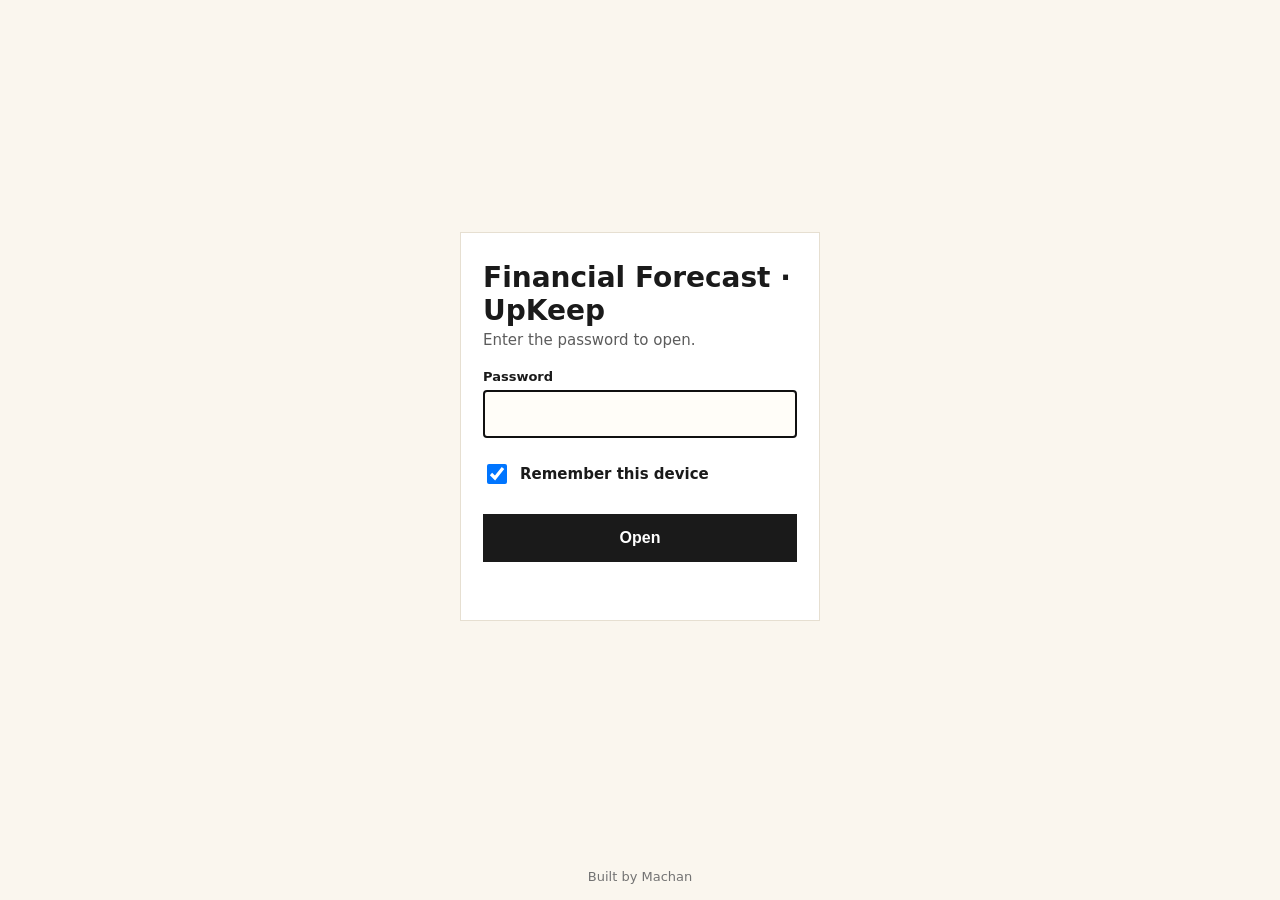
==== commit d3d9a3ab: "Remove submitted decks from shelf; open links to other dashboards in new tabs" ====
--- a/forecast/index.html
+++ b/forecast/index.html
@@ -11,7 +11,7 @@
 <label for="p">Password</label><input id="p" type="password" autocomplete="current-password" required autofocus enterkeyhint="go">
 <label class="rm"><input type="checkbox" id="r" checked> Remember this device</label><button type="submit">Open</button><div id="err" role="alert"></div></form></main>
 <footer>Built by Machan</footer>
-<script>(()=>{const D={"s": "h1YeWA5S7tHNNgfrOtWNBw==", "i": "udphkG8dQBtCWYCy", "c": "W+qQa2l4gOu/BMjyBYKDsCtnWVrsTObmi9RZOmyArsCLY0pi2rH0M/jmHmWC1RliTcxEytiEe7KnCU+2Th4quCw05hnHFlbK1oLkHEqd/ZWUWLAY1jVkW4uU/AqpjKuzuTAMpiPQtwnq0zDQEQnYTIkOeiRKyBAIWcHTHSPaLYRl8KHLaXBOd57aKQD2GOR6/kgQCdSFsdAFqFmPxu72lQp61x/uBew6t+kIKf3aGMG5y/zxXjfPQqj8tKQDLFj6/9iD2SW8sYUFfdldCijOfiBV4xRe0p7AuoHzhIvPVkezztO8IbPflZT4IMb0JXcWc9A9zQTTBNFzP+sxczZu+5rTPfaUgXoR+WhrCt5ciIbDJ6g/bydwXrtK+cw1VxHX5A+Fb3+7pbAAhEoRLpSOf7J7PrqaAr5jJ2DGGrC1ASM8D+Ef5NisQ73Wb6oIqPNVWirSMarwYoaHQnXw2reQWF8NXexRnQqwBzSSW06hGfFtFTPFn9x08e9xr9Db0zMdDtj1RbiiB74gfmYhruhCbtezA2/y2YhztSabX4/Rc44bWwZooNraVSHMQ5KyNdNtrqblOVEbuxxziTMwsDNr49s1cOpNu+1r3/haW2xMAEZQYwNrqwXQUY4zqrXLtHnEa0jYUbjxZy00Fx4YHnCvfeSS6FM/WEUdRaPmacX2vW17q5QlJ092SbjheVpmPB1gp/RFQCJ6s+nai3+3jTqpabq9oV+GGa5qaFZsLgnKqn2tb19dAPXfcxeFOtF4mfUYjI51ihrntK1MUIIlyDyjTzT+WZwBEK+5zgNe4p0oUXzjL9zrVRG/rDyyLFZOTgom6r0pbozrsNv+VundxScC0D2YTUy2zDPL81EZSYC3s7cOFd3Z/K7/HNt5cwTJHlwxAhV009lczNKPKF1IyNd6oNAiNXvReXFgEn4IOVLEzAFENOnBe9+Ms5hZm6fO8Ag551ZVPZK/ili6GFL6D0Iq5mmT1lVCwncegR28hng1Jwb5BCDcwKZP1Jvx5j661jO7EzT8xDmW0e6EUpuPO31mQr+jJA7tM9oRHfeUuiU62/hM/i7m6DJiukxuJ/ZZEVyt6taDTY4qVvovnSOBnh9fOgvf0qc/W6F3jqCdp96lh3PVvo4SUCYwORDIUinCpmG+Bh8Mpjb8ffb5vo4kCueJkhSTu32oKqmGhlkNZdVkaV7bVxuB4HoNqpKsJvTQxH4mRUpOKq+U4nBCp7utJ1SwC5JaineopgWEXTBpxEFGIFvTkD1rXaN46S4J8cJPAA/[base64]/uZI8dLoQmAhnrgFTSaP2nabGAd2JXlOJOzCUQdUNH2fv7rJTqnOWQzB16WKIGQNbRPOLmy+RMcKGCIZdv5cCO5NAmTk3uuLhpF/zUfkvy+qsQRPUe7d9t9hijoyZr1Q130xeECRRpP9seJDpg6QGDhSpZFJhB9z5pzM1DdC+sMA3BKlYpZargOF0jkJ3WUQGeePIyHNtprU1OoRXjpMk+Ip0L257d3YQqSc4goKOhksl+FM6k+pWw2125SinkyduY8VGCRoJTEOf8cy8J/kVuH/r0WvO4Ng/j96AU0iI0sJ52WhMCi13z21i7HVMGDrC6u0kGknaDpX6ZtZA1GwJxfPZCG4X274d5P+1mCPgcqCkaYY05Xquxfmc8BxolzMa3qA0d9n3HEaj/wOUgfmWFMCNdpNhWUlUSrO+lKn1ESREOLvXKk3GzXXlPC8XADe6ogrxmEdWmBS1qHYM5V3s1pgQ//Q+gPRTXapnoOqPl8oxTBIllx2i4OFGZLPnY1FwNUf59lcq2D9CZij9xDe3RufEPP9AziScgMus8aPfk33oui+Un7DEdSb8iT4u5mi1dr1nY7MkWH1cu5fpRUpcrtBKdtDNNZo97QQe59PDe1sh5VdbXmuFgKNk0ZfWKmp3umnFXltMnIwoKDEEw8IYYGV/lmey8MxuJYn6A+ivtDNXHuHJ4MV8V+ePx3AF5ElUxvT+XiaC1hWcGWy9/J0mZsj7UQhUuHusMgFhntll1GpR6HBc8eDgW+0pSarEl3gABGXrodGejW9IP6oY3mgoGXJBgmDKlWQ9ZKnxBMmaTgnvYa2cPDnidT7zYKFaZKLi6qNrwaHeJu+zUrqnl3u8qCI7LxQmRu/8LJpYUYQ14IkipUf9JkW8FCJY5JG23E6xrmOiz3AVJm889aBKkTAUZnzA1mGagwSBFizgAZ3WXjR46qmQhROXJEj1nSt0r2NexfIu0vdPWw4kbjwhwohBDXLvyh3y67CBTrHvBEnyS2JOgZ5+wT8Ljv9/lbbwR/Ec9zPHgAtpD+EXQtEThNZhu9keGPOIwYPa3aJE0m/paxndvumIGZ5cZWJFOZ5gbNEbOShGU3irVSmS43M6nyjwTPsOIPRBGKMNhBewh3HvceifXVp2lw6PNANEYYAzVvCXux0TCGbJlzVyUbHa6tGtzMhfcwwZQgRpQ2//b6AzARj50UzeX5RMD85ZAXgDjeH4SQTFlW011JXUeiU3pQIYrI4ynSr8wn/WoD061MAp6Mmgtxwlg/0IZwRvP11fRbnjOK7vIzv92/ScrjoOHMEHw5A9oQRkR7FztemzYacqTXFiXmTAO1LZ+dVeWZNGn4OFTIqDQjU7sGcgJTIs+UPCV7mtVFHo24bQt/zX7dXZgluLUTg8vHArU6iIRXAZI8eUwVmYMiSBopfWZIdKrwDRbgXOMmZtFgrQzKq1lxS1Avp/gJbf+W7stXaFBgtHORXhpp+80iQURRUzCMHk8UTBCq5UL36P9epLwY69FHHhOz9UQH+/NQtU/qogNb2NODrSSlUwb2tF6UyRVtxcNBRoQKsR6En9JZRyeo08HMiFYneSZoTaEtKRLseSocmixcql2XyWB/4nKH3gTglm0GrNAYdYIK1oHkNP4QYzgX5KLYyHLUEQqScB+7nQhgETIMqMzwnstTmGh+OKVxNnPaYFMO89GHYm2aQnP9QXqDVI9SboI2Do2ORtm4OH0+6alZWOxGSFxeDhHD3tKAVa/v1X4SFtp0qNEajmMWStRDB+/vcKS+pN8jlN8f199HcHVrrfgBKMBAqzRUzdwT78Uc/WZZFHcUiCe9uyZQ/7uBpd73WynSYTY5Onf/EIQW5nIFMwGAdKUlfRmUBdNgHuqeHz2dBaA47J/8OT2qHZd44jlI6wUuq1Os0CnFzJFP6toXWISjqkppOyEu0lredOmPqTd574v3/WM2EyRYBQDHACdBFtqbocq34WbsoU1Y5ocYSaSzXXgyq0Hse5ZeY3o5E8TwHYmrbSKN/tI7UwRkvOKBrq+R0E/P8pehIBW4wxJt1H4WzJxCsRASETiIUanmvAa0nFrCXol5qNmOjqNUau8yFpblOiXeJEPUdb8X1tT95ubFXDg4rz6GFNH7Fc9RjLRO4EhF7p9SyObTG2YNOLRwQiUqE8O1Ce6VTbSa40qLbQVmw3VHOR3ojaqx7/PL5TOoszXnzk/4luopgHErghGIfwQ92qKjmmZlK3iG7zEwJVwRZGuo48RKYIejefpFOT/YU0PZufMmIihwSSVAZKkTSEPbRfXSCaDP/+1gY86d0aJS/9sl+6KHY5sUQc4YnQay9fh6PF0PT9eAbK3HGlm1It12Tv8Dg5DfJsrQo3T9L/ScnlGYbn7xpGSO7GJVEdhz/XKqZlJHwFN6fMPDS8/kWQovdlLCCczMtb8GhZXnEsS/mQu2E3akWh8Uug2y9v5nXdy5WMb+OYn44KxcKTtkDY3Pa0p8B9WyVdD/qo2A8HdoEZED6PXvEEW2XkF2P7p5cqcJ5YBG9lOEFRjO6ijuplx01G5d25p/FfxZa+DyjY+VRd9hNxcvdvU9NM4PXuET+fERutR5mfALQKBhXRjjz/neKDwPsmtpZiRoJ/7rZBj4x022YQrMHtYB872anZd83xPgs3IdXkcUB74ktQp8J+ddFPTopzliHNxGSPV68+kjula+i8Wc3KLPb4z/QAuifO4TBS+OpDfaT7ZUbIXQJ7I/b4UOrUWRj1HurDVlllj6VSwBGoDyNV3yzqWsSfVOxJTMk3GWGylLP7hlxcZd4KyuZgYC9i+n7tQXn/uVqsRGE9Ug+vsv/U+2cBmlDX1xpfTRQzoyZyq8vHAqqUOqQJuEc/r1G4SMiRkwtBSB+rfs6OYsPj0Rt5SeShr0HrpYN3nzuv2jfggtcjX5S70ljuiXv8saH1RXHb3PU9ESbm5lMIr2xc+FiXigWW1T4IP6C03GKRxl4KgcdOOhGktLqm3S0EgvlS4l2XXj6ntTHkZNh1xcovO4sN4N9/yKxFNp2OjTv7T9MfJ7gFCRHjdIpaFr8nK+izkHcFwfCKK3oi7RATqEQ93mCynol0IP5/iyEhWfS2A4CCpz72dPlkQ3OaXVRDesyUEtCy7Mw+xnW9Es3ZVaCaaGT4uWRfKmVgeD1O3oToE8OnN2z1NtnmFt7n2nCdqPJdWkI5eOz++SwgvbrC/r8IJnDvfSbQs187Ixh9gknbxRsXb6ar7qVlWsOLoLOMINbFkF6H5BVkeZRYB1BNLMGg9duEAhl+SFB+p4V6DJDiVPhnpmBK0W1aphY7ZRRHeK12njnpRCYyZiQ34KpNDIljJYHzOsqZnge0rHSsPOazlBOAAzQpSUzWhPuaUxB2X8Q/Wtsmy+YiFfvBnjTb+T0tWKXqglQxGrh+ZQXQQhLtY5Too6RLY/YUuIj5l0rLq850jpk/G0tf7B9j797cAPpRpZCik8JCI/0LDgVN2B8wwyqtsowgT84k0CUxST15taqgXytucuIWAY/IWaZRhQMFYz3wPe/Ma+fRX74DAwvPiR8t79NzbR7VQsUtU9YTai6BMXlkYJ3hstpNmJFqbf0r8gq2IwD0n0LvD+jSPlGMOjqVu1f0w3WCKVKD08b2h2lQ5djHtlIZJVZCc5AzFt6ypy/5YzHGjSB/cMlPk40Y4lFhaqvIonanGzsxQ3+n/jtezslh4c2Ml5HpPaxf0UQF9oy9IDtCCGAQJ052WIExPa28JQqKypH5Nbn7tFSJJNil50OAxuRz+7sPG9/LLbXaQwAUpPoAEcetqChrcK625RHpkwD0FtE8ssn/x2kP3rO8Zj6OU+IGdKhCl3pmErN+W6dPzkr30D86CVLSiT+Pyo8tHMDsd5txyN6wm/o18xl5UJwUWjdCtG4hJPZy8xSruM/o/0ind4yBjd/SkpCPhAK8lrm4plorZ70pPg9pRm3EgSUhlhrhs1D0dWWv5QoY2sDCBanOg6AWZ1xuRJvggUN3Jjqll0m543zhMHUuJjxxUEjZN/lbmXGrvngRNcyXjlnWN0kkyZ6WXgh9NT/goQUQpBRZxX8TynYr8O8pds/iehMPX1O3UTb6DgOWgEVMoFOh1wQAQ1noxVDISGP5YyGZUx7zYkZEuDmaLQhzmoKzCILNu4KWWVMSBB0oUtYww9YjbM3aqE7sdYjxExVrnu5YsVMboUf8+Agr2AEYmbywSeAWs5FYM/W/p0JyVnOXkvxETymHoytbnXUZ83IaAQ+XKYPIFhCE6W5Syi+xghm7psLNA25tr2H3eoEXH5O3ffNPlLL5ctLa2548T0TcwhM/X/5ab5R3OcUkIYBquaQO48DbE2yLBQSZUTFjk0FJfz+l0RK0Rh8c2zrbU++pNPpkaHPDsIl35MOqdqLVSyKT9uxziocZ9Kablpy+Cmmy4QzIp+oEeJZNbWmpL77RyvrDizof7HaE5lNtoYiMCmj1epqJY2MmFQqdq2PuhAg1NoS3lAovqFayqHsK2GxI3glpt7F4XwKf/eTMzMB7oB6bxKoTkkaFeO7MhgPr18HkzDxSKWHaK0U/fLwrYuMC4PN7ZyNr8FdQLdW8UMHbKAhircMhpiiF5B26pwaHyWQxy8KaRFUPgLgHCHn38/IuYugKag6znojbxSK2JiQMz6JGDGdNBXy6S4f6mlyJRAQg1I9xQKhtR17dR3tk4zT4ZuU4NTvFO4oJQOWULiwuHxdZ0TelE2zCUkZmFXZVZBFrCZFbJ5M3PGOTKJmlww021ZA/Ave2CbSVprQx9wgoGSjuRx6mzNPxmb3i1gTSXQjowFK+v+VoCTaFkh4RbZFoG0CvEIlXdWTIIwN07XoNnYNjaikXeycAWo62vN6i6cCUpic6ceCvNh3X89bT2X49Q7O+F+3HsF+HB2IprZN6BEMheMhAfW8g/MzxqLQ2laCY2XDo8t77eZ40nTLSECx9xUnL0P8wNsrt4ILj/pKtSOj0C4/XRrwU/Z6wWuGIdfWiqfxabu2T460n5ofJf1Rt4Z0a/zvg7/83MV11I1BL2qFyV9V+ULfOjwP3oz0U4WAoBFERgmsMVpJu0QHGwOg9/x3cp5xYNbYuxJ9UL7Gza+XAtehYAvbrnT+mTWztrWxK/0khTJciEdAGM3ETAPmHXebQlopLNvfs+7TldaGFw39/d0XJ5vQrzgtrP6+OeiTqMyT4RcfnaGOs1wcn5WOxaCTa37mPrvyQ/VB9bmQJbOwVQ1D6TBOwCAXehv6iGVz5CEfhbMNnjD/Ydh8bLC/IGlrzQnWHjsa07AH3I8NdbJgY0nLYTXZ2p323P8FknPFItah0MA8VUdEdUHCygvRT29xe1vSiW0KeLAEVATBU8ByQuDzDfq/IxUWsErJ68ppldgjoALdZtOM0A8SQ9QwqJJHg0Dx7g06Pb1/Tza8EPsqTH9iTMRNy1VZRLwhS6YhB2sFBbG796ATshqpv8sFIYrx+SXYqXhkTj1ao2nMkgcV4rK8WcgGf0jPiTmuXE16Vd4W1nD2MSyEREPwUhBnoC0DYKvEZpNfmjQtuFGbdijun7dUDMu5qrxoqX4Qt/umhbVI6QDf/R4Bqm5sj6rUCTK+nrGNk87kziMG+BzdNRbU+LyspiHVrzeKf2m4FVUN3sxe+9CBm4sv6f89I0F5A4IJleOC6OjNiqzz6XzyS4r4CWoxhG3qdoM5vCQApCI08yPraz5U/wRJgZUus6ztdTo9I9wDRS7Yl5qhwwHRBzU/[base64]/KfRqCQKl/B3PVwtvvxBlK7Czd7qLuuYHml6Avt77r7xK+zSHdQ3A0w32sL21L23yH0bzhs8PoAd25I2JnzSmutTNDMNGq08jhvcTLt9Di/HsNzIUetbWQEgPRHplZ5kelg+mOhNuQwbM+y5AIrRtygH0xFJfjBnGHwB1pKu7YTS7qNhXtWlVfHtHnaoQeLIE8mxZHl2SlLlw/yu/K+zwUNdTpLQ6m03jSLz13/Kv4cKbcfDCVh7HEL1amKulkcGIZBMaQpG1Oa0UzSMsbIUJZPxkQNju8UVd2Uk3lrtqFWN/+HXT2R5KFg3Gst7GLd/r+sADBUQK2/fU34/XdxkvQbOsPbkHGdHdxbMBwPwHn6OGMZFO1BbJZiQJ4an+PoWdFRP1ADsVY9Lc9Ve3UEouGrqDIr1BUmlWn9rUFy4AqU7tuiS0cVj6Jo+2wVOaVem2uOUrycdDTXqAC3C3vLjzLPzfVKd6Re+YLP+/g9MnVGwiyb3HzWBU0SSH6Ksz/mrOYrgmFj+J80mveQJOxAbS9M2v5p5Og1Iimg9QYsGMAVHzVFWxzhV2prIPOgzXmRw2z/rnIf4lD17gddvqbObMmlgeYZ0JRn/w6FnllCvK0Bh19pHxcxXDNvRKd/lTrC8W7oY6I23IT5QnsUFKfv0WvUWe+TMGd4yMTYJnfpGi5TOM1srnDqw9MNM5hh/BLk8ZNhmpk/ScWuU9HYc0xJHx+e5BeCIAgv8lq349RmpGCdUgizOa86EvU52W/r2oRee7fvEB7Q5hTIjqDhL/wY+t6gTU+Sl3RCwCB7Q3ZvdQ8ZVT5wLOhe1gAV2na6w6j2Hm8J/A2FeqUvILVrT8C/92rhiqJMJHop1GZpX2Aish6Dsz3penZ/FY6SN7S/Zqaf0meRuXybUZBVr3Cexsu7Qi5hL8auCFClD4Dd/6iBuIiGiQy5cBm1liUt8NQlab+Xf7UJ1DEKOD57TUCEbIqWjJfTZGh1lpEbeTZBOmEwpTV2hIuhUsx0oGk4D9WxTFUMVtN/vZ16KIa2bVkGEULP5X1VFkn7vVIkc8PY7ynbZz1gX/Jf9f+46kayZb8qkLkoVFwepPK2vqqXvTzW2YiAk4kewziMJDdGEb3idEYC/6VRT0+7a6qzjFYdyBDLXxIQ2ghNtWasGAGneeV9ciApzYNYrz1vWxqcafJ0bLm+i/6YuwhRDCGS/3BN/+NNTlst+jcCNQhEW5D0gY3i3fdiGeZvuoeIe7fWmwQzvTE6VztUiuq3c/v/d8BjsBEh4J+SSNj/HBJqXJi5S8J827smaHVjb7ZLDMj1+5Ss18U078N0cX+knhxbEcCydZ/jZLUUunEDtv84e4POQiRJmKxlNPf7+OBcHBCOz22bF8H6XXvi+/[base64]/LW7QCSaXOHY4hqcAk0eqeWwM2s+Rge7g1zhQPw4tJqRI1fG9nAsPXOcOpz2c9B1LZt/qM9JIjK1DhapfqiRS1MaYdgs/0eqBbIaEUV3OHLfzG1pwqccOawRHosIOJbK1BHUyXwCocU4zhpgSWeftNRUL6dVP4tbeTG67CORwjMoQz8+YkRuM0lmiCOtmvGosV6/FDIwsl3jeS5pdFiV+cWH4lKiX2uhhl5L0wC4IWKTRvRF1WSs72zPHHVAEgGugCZ5MB+2hX51PsjwfyvGQ8/Fo9s3PtKALqBG8DPwX6xP86AbMC7qddgu3BvwU8g69QBBb8ZV6ZK4MXyXlw3ScCITaj5uJd9hcKF1cLC8GVFr1lDtVP0Exf4HvKkGwEzPI4TDFqFBUTS6LHawoeMY8Md1Ted1/PIjPIEg+09nyhvXS8PpKUtpv9k8iNgmMgOoqPbFnXPjajCjOycIIuzotJFiea5IlN0TRdRDfDrMVWCcELlGnb+m/iEqimevGu2LbLrA3TocrXTE2rvitv2kpfyxZkhdTc2Mr/[base64]/kz908YuB4JsZW9FfFenNxMa+jH9fW2Zsb3T5fmB3fmcnWXdMizyL+edqhbJsLRVrceevkvRpFB5rqAHFj57OB/Ca6wCYtSIyjyfg67W0GykkDQzr4++xc+GQSGpoMOvmixrBLQyr06J0vP4eaMJ9vjX6+GEVnXRsqLSO2UWTvH9jvzmOSpUalgiyJ9H/bpdlGYlNFG7DeQIB6HAlVosIwJr1WdxtubbmQG8hivBMZdG1401z025yNhZIQpEUn0GDpjXqAGSlDrr5oys/ZhmorTzGtGSrwcypDEh3Tfyxia4xpMAdbMZPQZuWKlzhKdX+nKSyaPYOuK6NvR0HS3uJprs5ui9dCfNk/GPAkDR87/VeSzMPOYKVGDVJ90mp1V+gbdgqja+/ZGlww1wCbGdCskeLf5Ln488CFgSx1yuyLkDLeaJtx1KeHSClSDPDffZPKAoo+OKs1vRfT8k45QLKtBCnUpVRwLnkw7BM9MKebTJZQxAAdl1jlMFh0plsk7eWEq1+k3mqaCP+qyPGkdrDYdQXYhaGXFp/ao0y1c4ssMdWFxDdzxvPZqcLwhhG14Y7r+vw345KH/7RL1OWBdVFDFVOOObfMXL1eV34d9hh2mRznCDUBYxj0/oAoi3i58/DYrdMtH3oh0aM0lspsRl3UU19bZGp0YEj88+gVPEMnJJQ5/ik9U7/NpATuT+AaIjflfXMTBi7H6RDWLn7kp4XJPeSVRNNTH7nBRGYfobEyJO3b9PAXzKzLKyIIlAtXTDA3f+q/prv5fnrFCHa0jjK+lG+AWynTus3aYsV59Ax21bQAUDjzJq2injAR9MY7n67eug+QKraPy/Kd6HLCsAFcNC0K+FGtFUBro/0niMKVLkjwyOTv65+yowIMw8lK8F83Ul0PstY50ZNywd2J11wlkCtVyAvZJXPfmwOwSFfBJSsJEV9TDKyIzvLLBXHy977rCEAgn4ywKeKcH7zthLsXtIUicnXS2Ig/8648JKyR2lIsQaygs7f3dlkDxggDkYk8XEYIWUovYJjGBtT7bu+5GHXhIBPe+mZF8B+jmVFxjueHa0yCeKISVXYJJ3z7qm55JuuRad/yTC2MTZFTC4EUqdCPPEpFqiOBLuFzCl49F5aD6n7+oDds9gsq6O4zdC1Vf7DAFK2OTrVdTHg4UAArvS6/RIutU1lX+drGKQdEuMNHlKUyeCbFVtXSB0fy0eEnzL1kq+bxsjc9SFD2q5mDYyHBC7lc/oxogZXAQ051+tFxZheNtIwVJiwe1bZP4ngtm/evslYK/zTMlEeKN09idvLzACsQPCsFJ+GQjjfSag16FT5WUn37HNiew2aR6hhb6HpQO5jLJZPohQTyaiGGrl4PtkvZoXAw5T7oWezFiTSTobiCFoDEXvhsDX8x3CNaphlIchVsDkUiu+aoelfSMB9aQVCvv9pJIpwwWSK/8wRlrdtrSe9RjXD+5w39VgloLNNT9tX6HNVJJ+W/cA1hmHbsBXfT7C4xrmy+RVNHyMmgmlRwF8KywTHSahpvO9dEK7Ow6YlAcK48W0CuEh6gw0nCfV67fnkGyWCNgDuQGHJzMaM49FWv+PJCw9q8ze3yk472mrntvlCIvbnNPSaqC5p+dL2IdUWz/QUZe8b0hLUth8MzyEzqFPC7SEcUDWjs9FMCfuTI3g+Sqguz3+SjGTkusJcVuFcQZu3BKS/jP6km2ttaKVz6TyG3+cNSqYQXw/ub86HZmeTVp6E2wdeNe6V6mzpQLGiuwgTuDQ2ooXkI1nNJFZOE0TgcVTZldGOn1roC6LTjZrdjHqKTWkgWeQOt2o8rvxW3Zqmjs2zNTHUEFydDMFLNJOyafJwPgeKuuSy2vQNTolTE/vg77btwvk2PjVpigRzRByBkNl0xaxWaetq4/2T24cd/5sngKyuEuSaj8WoPa0B73gbX9L+pCwkE0UdR4RBeG7mTDteVF66bKbuvcv1UZTnsrmAdz4gnWf0wkbQw4C+HhqqdTsnlmiHtZkvwTCXL6KjT6YXm7LXLhbIyvM2l6zol255hilxY0HqtkeEFTSlvysoBYubdZw+y4YRq6oVtc/67OjEFJwFSwS3mpOVszlbxImeWiFdjcC0sUiA2Bwc9e/4NPApy0x+whl+GruAho7PuRvQzX3v2IMxqNwT62gGhsNJibgawBYhFCZY5Rhom1UkdXm4FAScaC3JHXzPUiW2v7TJPVMdB0BrFw5EO/dIvMGkhM5vS1eQDtHbZIsxGq3u1sxEBBW5L/YRGOz+2tj82WYv2BN7aLlI+nPpfntZLym+qHEfDyrO/4O1HuHkt3BdeUq+OrIsarekSGw738WD8uzm8fFdN00n+G/QuKxeCaWb0ABTmHaj8wh25aJBwJ1+smuLz2o2xVlUqGoxxtsZoieqM+VSCGoD6UPgiR+NZRBAIG26BzXl6RcC1VRgWTQxAwFqVD5y5qomHaHAh5ObeEP5Xnk4cfr+tM5LMhCTph/BZAqmgpxTipTtA2jkCw6TBBGK8rksU8dOljZ9vjZ8qdMnVG1E4Mr6G6G2ir3FV9FuP6VKSILrYu6rX0E8o44mqwbXdthPLroh8nV5eb3mzgS00VS7FWkM3qmPK/bCOfREIcCrYyPrNHfVSIMufE0S0tsq5ff1nLWTbu9JSMFFZ1i7mADVpaRr2VoFbnxuHq6L37n68lZ+pQrEAw1CLUOAN7LnOE34Oj2DDF1QstPIYl3Wim/GmRO8/Tj3uvPer/H70ZdGk7xg/miHcd8XsCOexckdqBlM/qSxi2gNyZ4EZmfyxYXdR4dD1Yjy3Y3kfivq5WtxbJlcKvBppN/hxKFR3jlKG0TjhbwQfZcNHMpP51B5nsY5QKhOutaoXc2G+7zg2A4kFRtNThRKopPCJDPRaIwz4itCFWYTUYpuYMczh3kFrCTMrM2b9QHCZJ8iVntGibe1+jPF2awMgfRUMoY63UO1tVNm+X4Mu/Wl95yKvj8FRKFf6eo/O0x0OPnPiTKF2UUf83oCepDBW9dkPV4OdAIDj9GaSHEXDpZ+c82vFGUBQhI/VeaNzRBFW+xnqO6pQlQpVZ4AX6guliL6MMbQjL0WaViBqTgFJkD3Jdl7DnRT5Ls5rMbvKk7s/nDQKUmusvTfYRD/Vg9WrfLqoMPAa48zzn1iYuuZvmlkYU15dH2bqwIKvL3x+tEXquN4150+/ikUJgft0/C1fhumxBpNKFMHlPj5l4tPbXoDiI+tv/[base64]/[base64]/LWlC2ZlMENyH2jAHjc6QykpbsM41D2AlTW8vENeaYNavpsT+JYjTEqoWCeWclGKtnRQJRmPJbw3CYxDoV9Gy0LBVZR3RhsGiPfexfGGZiuC4333C6TGn6oAQSk9/jtc2NhWKVZwf/+YlZLNJonnKhRrCyJHgeCWjATU+HO6+nIFe6ZnNP1t2MOVk0Q6PL5hB89M4dX5uOKKmuyqyAjAa1g7ynh+ru2O5TdnJSD7Fhp9J4t3t2N2XAH10mi7fwTpN1vf5x0Kx2T5TXmVaeuqCH9UDI3X8l4fBMK8mXIo/Nff0AiGAbXRz+sj9rNFymXVzJv/WmrErO/G3lpqarWT6bF4RN/0jMdbqcTorYRyPtQ7s4snvVSAu/Mo+6bfxxaBfJiwtnvrKMooXva1mLxYK1LyrfeLnX476Uf9nBsh4VX1Ij+B2f14derfdwMja23DJKryEHGMNrFra2/u8ERNLdZS5vsply7hYVRDQnK3l5lAqDf26ED7bSojhMgRfAoe1YdIXLhuKEnxRA9wOjr++jPZjozfwwuJIf8cF6MkXxksHPu1c9JkLy7LLDYUc2Vdie7adWJHrcm5j+idaB9LkcgorZB0c40826ugltb3fDR5WlcwevCMOGJVR8ZXURM/wtpyJZzxKSMTmaWUL1OPI0ABJJQLevURHfYqMEdY3SNf2qidH5nQopBLauBY+L3VgvMXLpIEogSj1lmnal52OumSXWXGLInd2EUa8hJ8xYBh+AnNeMUden8DsiSpRCv+ixOOEo9XcU0RLhbqMH1UBoE4NcmHRa/jaoGWCnhD4angjOsfxnCUsxPRNww74EQs0VkQiRNDjPRLV1ArCQJe6sUauQXXYXnTN8xOoIFcVHVDKX4nw0Csi1H9UsUE0HvUWCnYD1SLrBzVxTBcprHY8/R6NluT2NO8xEWei8umrmq38bLmbvCD91gj9hV40ALX/I35P5Umx7yDRA7WqmWXl2IIOU2k8MK3liKTZ30dOB1wasx4SbhM8DITyhTN/1Go8PbtgBOPMkS3xxbl6s/icjte0Tt5MXcdAdhb/X3J9shTWGQ6bPGBTfkyb1j3IWeQBWlBBmhEq3/0MT6bEFSaNsMZ4lgI8r//tDQGEe65SyfPaMqOAnErWYkKGxZBa/3vsHsfTReYWEWyhqaHoSIfNpXl1OFihuMPNHIG12Hg+3e9hXnJf3wCKAwAwu3vodj9gBG/8VzX6THxw38Qk0UDZM9frAh0gbjEaWNZ0kBtWBDEH4zbODq4Oq39iP4VbvTMBURobGEKonz7ZFGFKR4nYDZ2sMpNlYbLtbgUWEl5pdbeXyfRUGCv7SBbv59nzenzGUNGQFYjyNu3hI3eWriAJvt8q6pptGe1kQt7+o4+o6SaLXPdNLWS1kj4/gtpzX6Z3kDY4x2npzGXlo1SPY1KxYFQMeu/oJudz3olligGDEYP7ZundiDkP53ps+qStsayGKyMMQ8CwXRx3QvxCQSHgDZ2RIyiGtS/0kwhTzMZqZQFfw2NQxoxnN7UHMJhk8pROqD2PDFaGsZ+LqVSHLKt1ekBzyLM7sVySZ1DNvV6d+dwmWZ4fNdwIUEglAK4MTB3FUqzZ1BiZ1ap8AUuewkbyA3KbaVyPMfpUQHgR+hZlwP3r8nCytd/[base64]/z/51Cztu5xgtx+H3vskl60AbU0lH9vPzm06cM3mHBIvSYz4ia0cfkAeuauDX4u3UD9tbssPU+fo5S0CwAXytuFXGUfPXBV40LMSiGys6c5Z2Rgel1nAY5OmX8PuUIApW7rC/T06JLlVtffgRivurtWGQL/6ayLH/9yIf6GOuuZBsvjbW+7RDT21teyWVdDAj7IMpjBrzaV9OljtJj1lSnlTC3bcvS8GWwK98Yc6ukU6PUP7Kmok71H+MxApNBDbaOb/9vDHtYuCEwBqHz0fg3+Zb+BoDu5m3vwG+ODeGIZDJpZnzp9Nll6uQ2kRmNNuzYOy3emSwqAPDNc0yp04HyKcVTSqN/j+k2dooA0LKpLVr3e9WYs9p8jy90PY5bqeKL5iStUjrAWNC65DrRc2xTxrydCV0gg0KgGTOXOT9j8ZsUzIEMPkV5pCR9uZ4bx5fQDsmEGLiAy09MLKN9GZ7gxMAjG//[base64]/JNoxXbSmW2OW2YHNhFJePNDYM5Ol1jZeVzGUM4WRrbtRsG2WUoyxk/Zg2WLPtFPKENi3p1W3tpJEKwE6UAMDi8pu/X2ZNHgCaQlw9kDalDOe1DE4n0hWFLyTgYPiqL3f02sj+hEFFEglTybnk0axKt2MYQdNeum1AfpCSDBSeOTwDn6QRc1G/US4MGgIOACIYv/7O/U+sAH/+F/+dOyfC0h/3WT3q9h6VMQRNCKVFnDkTzbqh7WkUeSn4VSpphzFEaPS2F3L8y96EwjG0+vUZGPkReBg+3yeFEiyS+AZ32DczWYeVua5qw3kgQiweDX40fBETjEnTI8FmP5AtWI+snnBUwWLM/z4blIEY/jOVrLmoFViFO8m2s4zM+UxCLmCz+Mp77E2QbPpmXGYGJaSpSOJIEAxt69L+VV4CnTNR9cvdcDhmDs9xyQky6jfEOqh9GeZ1oU8ud9X81I+rqn1snwBCUmtD8k1YMKSB9kaxEe90aNxG2faET8elfOeYIVymRO4IqA7eAuyt1PkQfOl28aEb9tPJHlm4/ukwD1O9sDxRtwgTyg7sCuTe1xFbGRNeVIR/XSK6ZNOVgnsy3r9CbXV2RXeTkLHccGkedQbQ0Azol57JiZkefUWZwsap32vkTHc73gcRt+6bz01hwSujycOgAc+PTkU5Om3S2n6rPlSXp+4FWOI1QYDNRdSTBiVN5rpjzIY86j9UEDjv105Sr8ObKpHrZ4gz/rfeSLjCODez33A4SWFK81avh2TPMa95dAk+VWp5Xcf2Q2jnP90OJIKq/CLG1/xudDtuweui6HxFml20xIQwSKcQ9ZaEtTecbIg8zoCjHA/+pZjpBlFrA8gd8ZnIEFFzWXQ/8ndKl/0fmCDCri7V//[base64]/PMG6EGHMCT+IylryqRJwt4DcE1wtWEl02aEeNlI+LoV5uPwXPY+FWBbugJV1gRZqFXoQqS90LQisY+AtC3gEw3ABDVplIynlbESCvUbnzh+Xvdh+baxBuMTfzsKncurt63HijIJjJcKuRy7Muwq0sj+mxH599xN9ndayJiNkFDyQ9D12uSP/Gk7PWE1JLsUsWbOXASisSLimTe75swI9XJjRJVZKj9PSiv60w0wku2ulHsELiFgKVbaovXUB6I/0CkZ3wpDNOUSkc9mh8FlPLTleG4k7tnceksB5bpOu+Tz2stwOP7l9zUxbR2wVpdhsRxJZVJHuOB8h9VoE8mgeemcF8QdOAqh572XRwaavogwhoPL+9+19cfxl0iN3csRMDD2IX518HhxnwhVodf5FuQ/AG00Q2di+IHE4ZirQZgscCXiBLdJCxI5Zonu3bh7LWs9sk0uDymyW+ggS5KD/rZTa5edLudXLkisX/rbM9JaVLWkCoU2WHS9kDq/fW/zRPZ3u7INHOBz+V+3n0Pivpv9G5YUFuS1nmNRnU3smxgP6dUOi3sPswmHmWOuS5l76TfSEdHiUPv+qh8GFglFHAeYYrc8FzvCGTxuqg5fUqbgU8e45xdvZG6W5o9lngotYHB3iHlRP+/lWYa2pzMev1uj0VpRJKysOUaFQP3u6YuIq6/32Tt0uInDXz49cpNo86jE4nXTfUCSQowL71Hq0esnQmQxUy1HzFefnex856D8sx/Xi+Ca5+UXXQBo/f3xUPvArzqJybeRBkuSR+f0NaYrMDOhmLZvnfZugAs9YeMrkbr3BdTy7dvecruPOO+sN6+Wztt6mZyZiKjTb+6XDIqs+5KYgCqwJI8hHbh0iToLlPf9oQtqKc3dCGKU0MKNEQ49dw9Cn83x/G+2lom23R6aPSrVn4WfgS7147/MeDjaunVNEbMvTh0EVww3i1KWNhme7W0siQv/P7jDLUVtOdB1UAnr0wrai39k4R8G5mOB4ewJioGrzVy/L8f2quGIkv6T/0LxUXURA1IN/6hOGrYmOoJjwH8luMUz3T+vYIG8Y1KPVH95VqC9RfiAEmmcq26i+9NZiBciVxUevDLGgUKow8pKtDfZlJ6pFhcaTS2MuIGVaRA/Vz58oaUcnJgty5pWCdfTRZSgp3wdTzG3bszqH4gPZ4yhl+hZwBq1noHNiEnyu4sj4mzjNBeeALMX/PFSHsnD1iiPMMUBFpMhwEtjnl2uZ2onKxabD5rZdMykmbAsK0emwUcOdgU29EP7PItYxUfv+b/8XhlR7AJ7yUrFLnDHIwtp/7amNmbuOYXtDxuv2tpp3NjR9BfJI9WSzU4WdsJp5gWbixcBcYV3X3TyYBBfVfVwmRR6WLjCmDPh1WboNEQMLxc1iSidxnnWO08uKQOAJ0mWqhAck5Crq4NeJERUoE42C1reeV2Tnemvan+HRrj0IefV/tBw+hGNjvNEcAOuQTK3R/j0+MdWquPwJKDxi/r4PnKJ7A5/vdiF/eKCFu2jCqebTTcUQP8hs4ViP32Dzs+ZdKP96rYt5EMQBPVYpliZlzovElXF9fxTingBuag8SzMfiDuE3+oYwRFicaqjESoKcIQw8cllZ9JAtv/fGgndK+5/JArsAusRQ2JP9K6m+KGVwX+oGLJgR5gd5U7vLku40UIoW8YhruMiL4uc0OqbFqzTvwibVtIyyf6ptuuvuU6MLElQYiNbx4jPAfnb1mAHjw7Gpfr27oePWLqRg73zv8Zb2aAsG3v0zm+QJKjgqYwXu3OisRnZTVqAITgwnZD/9ESt1cpUMilNcf3Zyok7pgYqil2SaTxbxLFtcn6NSlfAGiUuX1wZOmulZ2oIaYwcaGDKqynNvdiF9k67axKCetE38Q4QJQJZb6vaeXCPIcIdKUg3mqJes8Wctj/6EaNqn4bOIRf2HSCTBpxqtcullkN8FjIXsQGmODJKwFVdtdsgQsHV6qYhIp51p0wWjV8sIqmT9SiCI/ByMnU15ab2QmZQuR6Er6cifmDRI5LO5yGXLD276AdUuHoVs8uY4La/dcvcHlN0Y2tArGEJjrb+bgTvp9JA8zyDX0hyv5QdOyUve+AP27kSMRNdvP6IzT+VBiGN+9j6Q7B0B8fStscL3Rw8trgr2VFZUZ2CEBIZrfuVO3Ks2i6xn3GPNwHpuoLYcuMPdMufha25RQlF34GBbgLYkJ4HWmty6A/q8iLIksaACe/nwJpTkxzdUTrcJ7ysawTSIXwhX8yByiy8Gq5DwLtLM3qlpa9VQEyCZ8PgMTna9a68ZQ/nuTbvG2P+dB3GnPsvkrp9kERe2hTdw72px1Y2zX5V8/v/NPyJcQmyi/qBdFCc0i5J4P608qinRk5fDkvzSvCTJ+IyuZDrFcIbtIwCCEcAH28y5dxDi1u/bd3FjmEmpsqMF2s2A4EhxG4t9MVs/mdc8C+supZOIr1z40VXNqmJrFwaPcCmbZE3Jk3RRq79NYCBE3x5VhTcxwghqy+Rpk5MKXGPd1E2rke3kl48SYgimOzoJp+jwDCeDNSAEyzN/7pIeRTngLV3mqiay/k6IV0ndQjL6TsyxSExM6kiNhvD6LteOWSqIaBdNY5KrfY+eJHSDSdG6SNb4ZeY28+2peQJD7HNjOVtprnEDBMCaHYR20RW9sw9mwwQrfdJha73uYQBEAk2u/nZqaK31AFplxH/36eivcqyBq4sa9H90i/4WTqzmMLRleAcjNgDQxzSg5YbmKMBUeCoyrlQU0OWpUhOMpGe3hHx1OgADfvxSF4JzoaaI4a3efbaM5dNe9PeVMxje80hg4MPvCx3dX+g+I6h++z4pep6IzkAi6K00EqtLj05dgRobpD0npyOkSoGgTZumHSm1r55pjZ2JE2ghsPU34kwO6Vv6+fv6/HZ+OoSAts4dzYW7LSyFFgbVl94CTe46zjPA8O9LGYs7mkU8+q3AZg0fj4Qll1Hz0qtrQJatAnQ8YcxzBxbDeg3JazDLP80kMWBFTAzlBAFKDKoF3FZWNj/D/Um7DOSn8NWVtGd584aLPGTcQfhVnufL6EesGLGXaS0KVTnPpYpFZLGE74s0A0fnzZVjI9smAypE9I9VuS3GN6xSi56uhCTjB4XXrxuatHmknQsgF3/Ym4VpFJuMtjkRrVwIy3HxwSZguNS1J95ZPN2qSpE28e1eZOa5I4JYQCNiNkOJUyzUfLuZ7ONfycFy0A419kcSQKa6AnqQV0RIvfD/OYV8RK8OqGvjVpvHSQLvt2MEjc58uqmjIfhNhKns5A3hNT4oxb+SXlwu9psyhuL21q1Nw40lS4SKEc42/EAaNZpPMhPUan4SykHDK4ntfVuG5j8voNdGaDdcUDF5ugseekXdNhLi4Iy8WB7juSIQZe2hdjhBQp/xcBeJiQ1q86d1GWPr3qBPaq3YqA6J5Ij6G363dBEzl4dsgyQINYEHH26ewKpmfe03PtFbzjdQZmLEOkPtrWDsUx+XbSqiWU+vHK43hgSMizsVnljxymjlGolQTAnAnfaq/Hqx//k8Xy5cGUiP9SnxVCl0Mu91QcRfD9QrmI1qsXu774MS1d35N2egwJHBBljkilCqK5qMYMwKNgJARFV/eu8+sAYKZvycEBjjpH7Ak0/2Qr6z49e7eFhEzYO20gbQC1Neg1F9YNRaM96ogapqZkkO5Wzfh1t3CzT9+2EB19/ynTUKdVHGfZDzI79FvlfvcdIxQVmH3aeCQ7H9MBy6hMVjxmwjD4Ez5vkZORX9SkszPBbNoVwyn+Vg4OO6Y2rJZ7Smp32/QehAm4VWipggx8OXv8A4kcstcjB0INTbFKe6kwCDNdKCxTViEoKNhnOeI02PizlvlSD2hT6oebsyK0i0praF3ZIruxVIIdJu43kZWx9jXWkK5anCpZnh0lM1Xe+MQ3sm9A/r9z0doxgg+sznuf2Jusr2wWlyVe3Qxwbgd/+NGUyKGQpWPbfrzorDkSq7ORzQeP+XdUKptupnjtrPA23Ofb8F6MZ4k8bgl9KxcNOPwnaZYZzfp+PKIXBLDh/VJ12sMEoT8KffCVoGFRi0H4N5HXuxaBc2H9mkyzIh/03tf2B9H66QZbAbXS0722ZsQMtRgAO/IOrd6SdhAmEGzoVM8xo63TEhH4sHNI2EhQZ47CPffF84R7NVIJrdoK74bOQHrkbh8xzsm5AkC4ui+f2z0dWvZLoVWYPPbmZpMPEaRMh+nQK+Q3GKDJ62iMA669EAa8QQjcd5jTF1osR5BGJ8Yjchm8jFbeAio5+7ekgpU3ypuVNMCAz/m+t1s8ur7G83AydtIiFI5I1hIGYeuyB/URxDDhxK6XnpGlFo21UPogwxQinnPfb+KiEKWpuVCVoOtDrAUZ6DFauoJH+KvwfJppx1SiFwbfbsBeRrRfh3vQwR2u6uEtwV3/RbhMDlhqsh4I0z51OE9dJslZSYbky8Vq6O9EgmyObnq8/[base64]/kwdVLZR1/lY/HkA/sJjp8tRjyICpk049d3fyo/42eZIEfJMfKFXuWnUG8a1wNg/wAlYVf2KvCcKzmDlL2YkbYXwkipFDqR0Ch3qd5N8SBlxHzzW3aUK87YAMMF3OgIO/tNGD/3YTy+kMgfiF3hh06zHIr1alxo3R9JyEPC6cZ63PVymKKDMWnF7h7HR3oiCs7B+j8BFSd10raLr5hEsRCgX2MaDxbtH/qUOGCnNb/BF6cqlhVzp7TUMGzmRKAk2+DUgMJAzsaiB/WSbf8O60aStyClDv1AhzmErF5Q2eLHC3TokBFrusKityigvfkBX/[base64]/6tj/iExEVeiNkzHjV/NHaLBNJvA0ycTvgkf1nf4H3lI2w/qHk9pp2oEzBqrO6CScEUSyj1yrDA+GmCryMkYF3+Wl+/R7dd3X0GAc6X0iEIZG5a5NA5PYIz4CwhWcJxTM/b/n9S6PShU1MGwfXW33jjlZ11umGNOZqwjBipSu0cqKO/RGga9vMX5PyvEqq1DTtuDvg7mjiWaN6xx18oVo/lGM245Urr5WaoF39n9vgOzYlYWuasG3xRrNClN0qvRMhtUMPogCZSBH0AO57CDozukmcfo/TnCickzO9NTSFxZhUejJA66R0H4vIkfM2sN61wUx/4V4zckEjyUaXGX/teCtaARCOAlD6/1azXizd1GVdkBMSV42/F1VxCRRnShTn+sDUs8HZqWhOGQ9BuSDZUkHIHeYXuhxreNdzmSltE/9F0UHoupMSQw2wqgceDFzVe/[base64]/Z25yuKi3EFu/E9CyXlPYFAGr+AeQDqkRtFsOnTlFbnGC7LLkkPH7XxXPbJ08Wbe0Eec4ZNLkI8GIUxRLcrGhOwZlXB/4KkFYnQ0WLtn9cnLKqNz3xxylD0qy+sbqLLkLcjvEkpWr9bSMqaudJf5G1g3RjhDnp4Km9EE/u3gtPZJAX1HrPepeHcKraL0rzufjJZTaARX/UCD0nLDjkyA/eta6jYbkqMCrsTKPmadzA/XTWP0NNxIZo+aTKFc/v2Wi4m/rv9JJ63SQJ4rKiihyR6KV3GilHSl/r2gHWRsE1NcGFsRWx41/PsZ1CbczKKAWH75Q9wETSdtDa1kBRvOWE0lWRdS+5FdEMAhMdcoz/J2uSyiDkIeZW69kKorp1VVyZcQvzCtJYUFH4DzDzFZR5TVwE7ERE+CSFLkc5GycAX0IkDIoSscW51FGAnNgIz28iB+5sMJvoCT0GhydC92z1MLmQ6TSslry7V6AFF9I5bA6YYtCtBpjdVn5YZYv9gYiFzk/[base64]/X6ib1NjY3w0dkHSy6Ym0ImrJNv9o2DXP2agCl3IA5DWfIprKayRZD/c/31wEtLjth+lgX0tyNDusllJNUpINi8pfWrAIWQmmwUc1sRE9eAR1s7XYfxNM68r4DPZs262HgsIgL58fu0fBWyTKfVau5zlCk2ZirsOlTQRngbvDPLo8GgmfhPDpXLLgY46McQSX9rOVmTwqCVAUGPMXDCfZ/dT443EfsctDSzn7IzV/uOPXsDZKTToHMsJthPCN+wZ4SHdaqDZypKBAxStNLDSxeurvoiQDQRSDcbKWnopTdO4a1Anmfc7KiGqOghAHYvhxZFRaOE+7Tlqztpmd/wr+uLvj+7DgOxmNwIGeaMzj58Yo09qYJdJmuikGUyQsZTdoYrIbKQj7yLM5w2q0FY+eOZ1WQa3yZZbLYvgspn7zs5t9grFRmAekCSi+cZfa2mybvVYd6adqR7+aoo9etWXeqtYs2VxOgCAN2OBBvNNOcgpUZ/pyWPgILcUcp1ZjNMfEOlRpg+53kl2InTAhzrfu9GauwPHQYbag3tHLiyBIgN/nfBqofyjfKWvVQofeTqkSy8Pc4pbrMxZWwi8mj20isX4x5UKxDHdRXtkW4HquYxaf9e14+yQ6ZFYlOqK1tFOO9zowvB/SJqleSq+iogNT5RD4e/3PZ1giODnustNxpEklhYWEL3e2Thf2b4dpu5geaO/aj1zzn7o9AHbykdEBTSYYxYauVlCFM8ndMXQbvF/2musl6ZYYUjJX9o+4eq1rHF2vy3dVHGy3AglNqg6y+1btghLBiyA7CdA9jww4HECaKG2x5znu00mgpFwBJnUcCWtOylTyeWL411onV2m9BG3uS09tT9QLE9GEMv0w+vRD6sdS+emYu/6UvpKA0witUU+HCy6N9I3J3kbcZ6XRG7NiqL5i8mamoOJfe3udZotNzlPLSediGTHcVYVPdHReqy2wfHQGVekDaZI9NiGPZJQ8uuJ0PNclVq9UmG/vf231sE8TsAdvGCXH71SKaZ05ke1BJZ6smJ2Gc0UD/IGYDfyOfUsSrkSV7UfeR9iMZKXVk5w90gPv8QEQ6bdeNPF53TT9cJ5nBXDqji0ji5ImrkbM/y3HV9QuBPyRHY5T9RqzYGmiThPg5IaslahNMCmalTJceMsbzkC6IIZNw8/XbwWgVAK8rhafKjMxH1Nsrh7ORythyt86Ho+rn7EFt5DrpBJvxWVQ6dYlVrz4kXN5Wbru42hNw1f2q40WEwR7NAHab0qU5DhVKEfm91+Fd/C2H538Gor/gpUq0TTi0VHTffFSqx9SwCTD4iyVqBLhM8FBgmUTKew9UA4nswrSJMDHgSEs2b85sPzd/geF973rGwInyjek1uJT5sVkvL7jQIQx2s8dVFznu4dwlqNzrDotOGUSszFw3NjoIZRZ8FASFyWITPCuEJ3MFJ5lMhmi8b2S6uH77g190Lls/4pgFxDqZvT4T0QHmC817lW0Ifg8YY+AB8Yd6KwmTb11gbdz1xm4N84xrQmSc6+NcSJjXCfJ0YQRV6K9wfV+sMYZWt13YmmXEk1BhcTaP6tjI3oPNcdl3VMy39+AqWpifRoTlNuk0rmmCcAM0ZGjG2RubV7ruIg/B8LpCgwyeh90abxZiCXq2fGn7cd47t/cXs5SBZ5Bbqo8vMZeDfgV5i9WI7u9jSBrZxB5YJMY529oLOdnqYcVizlXEkG6cr2ikBwCKmancnAQqn0Fdff+sQn8f5+47mUkrrgC1UzJb+i/vYBStpiLpvvtKkui84ITohANEPJ0HSx0ZV32ux+dGD4m+vORroJJgyO80q25U1xYQKpBfaVdVpSQ0Xv4TvJ90pDkGL1tfxx3+lO6Kp+rsdqrX5MTEZIefHHNcCkSDrPu0vpHMJX/RnYdssRrqeNPfh9zvvIX9Ua4en05/pFQip3yf9i/qlFUMS+x61HMlmil67/AYnal2TbHHIvYKzk+oyXgKiwevUg9Jw8ZNUqW1uU9IO9kOslVFqn2RRxBWeTA7cHinmibbqQG665PmsgxL+SqKP1NED5EW+Hzp3ZatmeO7m7gP9pewy2IsN30+iiIRw2B4he8WPUKwe4PrXdGFSdpThhZ8B758hyvD81rNcR81I98rvMTUpC/[base64]/cC8UiteuQ/aXreoxxDXvxlGjjaRICmDl+R2exHzco8P+Zc4tHPrlmzLbEldPNz3P/IXuDwvuXceyE4We7SiUTh2OFh3heKNlw7NW+jeUmX1QaPBZEIueeaqbLYehMoPSaoqCXZLeoxtREVa9IQnKkxwArzcwRQdFius8dGKOYyN+nT8YuKB10M7hGQKVLeMmaKe8WQg1cRFAMQcsupoe1F/rUTsck/ctM0PnTNndpcOlah24H+1/6N1B+Fsy6sspWUK10OrGWirv+m35D6p8mljK9TNJ0dalXK/O6+pyX06vEwy9BT7Pw1TCkvM6Gxvt/oATGcWuFETxQ5ywYiLkEfhyT92Gch2rbnPi4NbNEs1CUoSg4fkfG5wtx1YnuhYfbJKbzGqERb9+U7cwBGapIJ3DxFUTt+TcU1amtNgj4GPPIDO5LeQDOWTzUBSKNyZBWflnVGr7/Zv6IOqpaIjfaXyRnJEsKub3WymR+9EjvyqLUohOTH5K5Vp6mc1A0A/GAoSg1ALQSBiV4VKL6fHn5JAFVO3E6PiBd4zpPHxH+H/j8qxF8n/LGTTbzXJXxslmeAngA7MfbHhBiBcCyeW/CLz06swKh+/bGLhiqJuy6qoKyb5K5sTzHZiGiJo1plxhfy8bdhXdB+pBmCKALbk5MAilQKZuPEqL072CNcRcl/tsJ5/[base64]/F1yfGOfvzCjoI49xqDlNZfMpjZWWfGfrJ2JZhRSztm85qk9toX9WGYKuqVAsbrd/K7orLKY+QRI4DNGnaMDX7cgBF0Wog4mrJccF4mtv+qXQmj5UwiQdJvOaoWkXM6E6wb8jonYIDnO/MvKu9oLapKHKt47rYh9a0ZETblOOUpTlx2IKQ3bqBaZ7iCdH/oNDQ+38ziwJPEMUmyFnTh5AWeYprsFwZxfQShR9vLaVl/8WPiKCuj/jLy6havkIC58lBxms5ckkhfdn6N2I5i01+l7cT5Vpx3VXMPNgzpT/AtALr0mav3zStjGNxt/85wN3fOqE7ddS91AE1sDgqdCRwRRwelSfNCRLT7UN3Z4vJtJP/gIvMGTTGIDVBsN+zxc77cEsvlFfcFfKuiSL/W6Hj9sVZP97LBdhtMdTGQsdyzTw8ch+CHCFDGXLKCrBFumWpST3GYHngobRpoiXoU2dH9FIw4S/pzC3mQxKdjd3HA3k6BEy3xu8sh5p6JipKzS/VSexgxBxnoJSKQT1PNqmjQ14c9iWghK2EjDpERa4UrWH0/xs/ZCbPwOQL5xev3Wz0VSjZ5kjDM++9xyt+Kcgut9/TY6I/iOXb5K3AUx2Wo2H3oW9hs5VDOSIog1z0V8Kl25blSUaFk964mz+GNiz1+Efng8sYyhWXyQ2CwlnQrjvSm3nqt689Fg/1/LQ6/1a9/GVDpXho3cJ2/k+aKQFu0Gt+iz+pCNMlf5TyObSA5lkMzU/jPagXfEdWaRTqNKSbyLOLi3iSMYo1jebkeU1M0EOHTCYOaK1jhonyAektqz3zvRoGQ+k0hT+NszXED6HR4P1IDVRWUT3ZjwOhXBZvneSYWBh2jrRGzLOnEIMZyDsSaTmk/wVMWRqE6rQlT2ueijHhr5pym4KYDVxrHYaINe24jzcNT3BNg+93a4pPZ5pIRwkGOuNPQ7FmDXn1V+nWtjyskWgtzoqc/4dGWRzeRsp85Iqo445WLbOabFiidKjt5sTVuBdB7yvD7YVmX4MmcSzR0aBjcfK/U/9DIZuejre39O3fjSgXZ72KvPMj6MTEbq2h+o92872/URTLYmPUSAviclInpcu74qBgh3uaCxofAlDf51Ff7xaoKimXngHz8m4mVPyNXVUqg8l7AbIMS6+l4kgia2gWB+tB/S9fQ6Q3CAJEQWkc/qPuAJ/2M+P898oGjaOpfxvzlX2dFcL4ypbkY+8jCYN7rx7PZTrZtD3NKLGLqs76F1VNqAB97j3kwO2NiK9NRbiM73+hXRGD3GG9YDnp6EkJ+RS5zkBePla9Xpf2Jlla2aj0XZM5Y7WFy4oB/nYCDzkX56RxPtjRjYPt5y4lT0K7WBntlUY4wgB5JL8z8+VHDH8ITD5YYw0iq8qvTvI8mo4QgAXgD32HT6nFpwhk+qBNR2ndh1c8r+1jXS4FDAN4xD4JEahULRaN6/LJsw75nc8OsbQS5UmOyW7V7XCooH36vpA11x281BIm19tQxZpYLkAghGke+CsKc5cCyY/Pbtduw5cbTq1f5oYMvAx14yD15yClwFX8r2n1LYvMW+/z8f1HcVIGch0YB6Kg8Lb/pEgnKQWqsDTyJ4gfOXazYeCyvXYBSxab0odByJP0Z+hdZEh9fc8kp2lcglA1etcm/ML8k5S0tNPlYqcQUf2Y3m16yst2/YVBIChuKgVWk4BlBvm9rNGz44n5jsGBOK5CRMqDYtJKenz4z4z5ltP9eUoYwjzWDUl/HMaDrAQupf4RAKmxPPgzH23CoFcZgwjeeXcvA2pgzyuInxC/OVA2OOUb+nbg6VV6d1YQkU2cmijcrnulEv2vYGP4RIGMcffpxYjVxefGZp1w8DddVDr0PKwFxqOAF2yZpK3CrU/5wiaVGBITlD3HZTiRQJhmnQlOW6z5cQiK5wik8qcNzpKD4hBfz7zt3I1LffsgQga66gLobVn9GTaTGGc/rbarzkQ+hO6a1W7abp7gp4OHpPdC8qQ3fTUPHriUiUoPY2DewztWZu1AfNZLf7ImvHhUeA649zWr3+Vl99VlcoAywmZLTIj6Zc/UAqVqGS1L4HHPGRY8frUQ4TOq0sUod6HGAkBUh5pLfikr5yWEHTMd+yoi+TdscvXIzwFbRPpWR/Zl3mOFopjFdK58KzgaKjeHtJyNxXtorgyNpB3wl6sPkbOKn4GJBp5CoceYL4AvZDriKboGhe1d2c1aOvUq5H6ioiHBuU7D2fAHKOk7AsDePxoc8tws7Kt6JF/eq6gusla55+2D8Bt36QKFpUaxSrHG/pzMx6jaT5Mg9uPUKFPUt9IxMgTdfbNlanhM6hTM6iY0YRNCBOwCZPznNTLIQCMpgjKbctiLOWLpYO5mGgBEpYC4teXL2a6kiOvm787Jmg1MGygxfUgjqTv2LSaEGZkPNVNCLxHvHA2aKjA/[base64]/SLuXu7sV/re21cilC9eAubEY8kDohkhQT+Kac7uoIqrnaX2q9VGz3fyZ1gvUstHzMvHbdzzKmPzgDyG/oFh7dyIewhFwbrJA5j8FQATC7bpzgHhFcDucg/fSHrubSYahDS1prvhY8NKzPjdpCBKj+/VEui/[base64]/YPC+bslfvUVEcZFdcAOEUEhBk92hvX0V0PNnOaM1e5S1Rk35/mQjnExgEfgNJj1QpHkynVEePmSrnGwitmFQe/qd7+zygQN8O4TI9zrjl65oTcbyUSwr+a9Bfq35lPDHhlj24eD7QdLFTT2c1TTPSqkyfUW0t3DZPaPPldvgHBZjhvByzmda3NehOZZ7ykAOUGLM1ND+7Gn17NASiN4Oo3B7+wxWAXW8tEBVl70ifLTgiFenW9Omad4Nh3NPn/HqzZdDDfsvIUvCX2my0Tagr/D83jo4qu9L4IkB9d0HKVfUsLI3QIq4cS0t3XNT+0E5EtM2iWqL0TwvuAIHYCnxs/br7ygf5xnqiMP5stTGZpNq7L6irfXgBLupPy+VYkFKRapsZkOZmawsVN5Cl3n2K8KbZYSnHkI1AqNWca9xtUdREg8oaEmKJlsq9mmXUS5cdOp/rivwthjMo7HaRUm09sDplibKovfFrZe5BJeBiAvm9HotMuYI2rDNnMs7pY28tpXtnuzbuw8t284INqqr5VSv50cuOzAHrGECBh8B9EtM2rc3fe+EjATMok8Ei12JQsfNgsZZfw0rGfhxuvC6vNqyZgesDAzt7bns9vWwOV+4mXr5SyvVLDc/TRasph+I2k10ovXFscDgZdA4ZxEbUVt9VLYjiUJ54kNfJCi+P7BBMPFM3zlbTJQIdD49iAr/9dkUWraBqCCXqQmLb4x+r49DhfKmgqAWMv8UQBiaQfkkWK0q5ROo7LRrNM8W85Z1YN6I8xZ+bKO9pCYnNXvRW17RPbNyDuu0smmRpx3/ukzJx/A/KK+J8Xp47wx70MiKx3OuqnSG/5V5szqQppTVUa7lEcdu/kF2AiO3h8rjBKA+gdrzyNdxTFr6bs6t2KlXGC3wbLylc8aAop1R0SItR+OqF/ftRXNqKpFkLhj+uA51iogTqJkScFOIaJAXucSFbUbabDAvVrfhAWIhL2QnYG9cQy6K0uayvBGPd7DkIiLggi0vPPNDeUuptXTHX9G0YOsYGPiXJPL21HugDyw1tnUuQa7Fna0LHDFj4Bl3hX20mqdUj9VbDf/NTTIV/lva4Looc3ZveuOrn/msIIKP7JDB5s35qfvih6KW0YLUrcvgdMfGUsv8cYCi+CNh2ovhbjAFuo9y8tcqAXfZHVe61/O0be6Ed9l4DLRIb9QrmgK08ZIhVFJlFq0BS/tIUMlOY6c7E2wT/xa5lzzoWa4gTs2ExGwDlKEsSm2jBgICBXj/zUrxNX6rBIt7Pyd+RyprbpjOehON4rLCiQhWKIX/49iP2WpCw4klE19TXFBCF0NBYOLWky8eA4xB7pPQlH6p9nbaiqUfc51mOEni+BTIUN+jRyK8xFx7AC6Fr/[base64]/G4So8MOsQMQOqYQhkUmmxvNddYyY+XmETgi6FFQwStMbrQBYP11UFE+eJBTjoXCH7jPK/gBUg8uNZYb937VWe/+IEa7qLdTIX4SCK1Jlf7gqbJTyO9c+9sJw5IyLqyq0fRMsUkJs2ofU4nyXLOA421HgSzgFn4vmb063d/zkpnM8nDDxJodMfQMKriBeMy8MemeNBiAGSG59QQZW+7+ekg1o9BgD2UxDWxAkjxMNLjQl1iUqTYGhN8ljWuOQZSpIcD6SZzmZN9Dc2oW8VNkCY4AVzTsw47fJyJ0DaCJSesRXuL8SuWCThTO4AbcUi7jPBjpXYJD1iNZVivg3b1ga2/KIakj6xYk8tIg1ySpTCIMSDSaG65L/18S+/sZxTJ51ZfwcCfaNsC4rVn+PlUkFMfPwv+gKKvo9Jlya0SksSn2SqnP2C4pa0VNYzkszFEXOaQzz7xEL/2G2+wAekFC0/gpAYppiwG6fXpfn9I3Ds7mej7lJcX3KVHbvNYDNueA9oMo7d7TillSlm+jpEf5iVXQJYlAE8rDCjJ1FjMigtlhhih2o/Ffj6nMN3kFpSTYyh+V0T4JE2VIz4dz7hp045sSi+YfQ5gj69jlh87eb2ZaE9JRYDvQgF/DUMP2ddPN4vKD2V1VZqgNddsDEDx4a70g7jPFZPiZ5AyuSP/0tjAxa0aErNOtnXtziILqDQhHR06RBBwZ7PEBw8AXjKmOeGdi8LksFnqOXL1YIcv5/dxLYRPsksbbxtspUGqwDDbJT/HlzZ9zrABaNQQc/VKwinaaU44IuQQWEuu352GSUHWXkM9knU/5AjwEQaIEJ8KDzltsS1F4kynB45qYbm0eZbCNrn6XRVneytTw/0hm2q9dtbOUc6aWXEjjj/3IyBA1/llMQwDs3lIkxlVXjmCI8nMXAOOgtHLdjjciU+c4nK/krWgpaDBIrgwdVtfop0xRthG/mD4m4jnjciLyHLc5Ka29m+YYRuavYZoFa63sj4bMjqGn6Ys+aupkuFO9rkNp9qPJ4UAm9/vhFA+DynJ1LN5k4kx+DR0KkP+yg8c6TJYrnvdj2lIKo4i+0fEjz1JWb5KClaaSvho6f16lI3uZrZk+T4lpLxMlRNR71fkITBMCqyv8+dBsPAkLZwTeioN484jn70oRzxt6KySLLPIdTpG4HaTLZi4HpVoTum2MUkAJ/k+JY8dE+0LdhGBmXwuNFSTo9BCgwKhNO+j//EdFYXAKDRg6rttejx5av10BYg+jT6Nrqv6rMxhI7ONLiNMGFeqWuaKLuhvl9P3+YqrVlGalpzyiUuLiOBoPmZXzkZENmTJWsSBxvKQGHOVJkW183qzZdKvY1Dx2Rakd1F/BcezGy77KLmZzdZnndHN4bm5rrNOkbaXLFthW/ARTNVn0T5b8TDzOVsG7Vq2CZfoplDRXfhfqnprNOM0sonMMTps9X70dkvbn1P0DZZnrsuAhK0Un0o2LAKMIw2UGgR156KOsK1GkMekiu16d87GnxAl+Aj3rGlWDU0X6dYjkt+zO42AzcZh7Kt3OJi8NAVOmltfm1AUaW9/h30vSTr82YAxsosI6zXigG7PEmTpAK51ISRcR62OXxdp6+Wit9p1oKpJUZ+9HUK0FcC3YmZrqa++wK1hxY95gcmW8lBTR7goWSOJxBwCeY/yLUSVLI7C5pUKJa4qJgIHA3XngiKOfEANNF5IF/ebIu3U6MP7fYWAlfqO6lAziqyY9F6pvdvwYQKdBizTPy3OgwIzc4khII3B3B5ypRGxIa6ab5KlIr7G4l/zt3UYWOfIkwWVPU+PMMUshbrKy95njCEsrpIBBkJihrl8LAbbF4wLnHlX4RqPlQTp+aQqqg6FhPlqTYP/Ka7bDVq5hL46FcZFg8XZVm8dQFyR5cAXVFdNFfe0gVUcFJSUl5hl0BpmiMrpx9FaWBUtAY8cZe2Ns9xBItUAtnOdAF2OSIISdr9b0NIkT/RVJ9VispvLMPPRU6xzVZZAwjvpGcLWZNiRBrv2tX9Acrxj368tu7ndnpdTlXZatW/DiXUoWWl+djGYbVWz2tOH6DdETYnqr5Y9OLyFzWm+eU5yPiVkwRbbqUJhl+mXhib01woCxbt/eiZAgk226XuC38ZITH6wSTFT2XNejuyfemBzr4LV/e2/9hXctyGFjuuZrfqKm1raz6hLyKkNQAzjV19ExVGn/f6BIJ9V7aQ8uPHkcm2NVDD9gw+LxL0sMY64/gHrJYhtoFNXAkKQpXWNAsohQR+b/sSROEldpsqbYnhIQVVPRIjxi6J3xlrDa0HyggrmmRL68HnEEm+ylGZxQ3RUkT0QNRaLopQ22vhrZ7+nc5Eu5AjEb6aYzihGMPqpBNadGobeU0VqQEO/hrPZ7j3TGSX/Fdwb72vEvuSyij2sD4TTuOMOP86Dt0hgGS1mdPtxOxwtNGeUv8YylQKjCCWYaq5rilZwLp0Kop46y7AbpzurD/PgpwuiKvv+thEPtm7LEVxml/fIdiRB6tEKCJO1g/FjGqondKi2sV9y3aBh402B0nbF83YE58FJoZ5LivmZu/CjPFthNP/fkALk24T6Vp/qfBQrHMxn/hfLHYs5mKRitswGS1RINGk1LTimI+NZB2GXug4HF6MxlnwvTLyPb0sJ4stEd9jlLPfCKQZOVDd2+FtcWjC8Z/rxKKqCSpJNRwVzou0Pwpi7f7efwd8uf8YOJHs4RBWYGrVAcgKjX4F/YLuGy2sTyKX24//fFAx34cKYLgRvNK/HCH/Zp2i1IJOEtm+voHL/iIyVIb+ggTRRostGk3gabAoSjOED8Pd+O6r7+rQ0De2kPD4YYyWE8XHgpo46cN3xRf9wi0qWMCoAmWQPdhqh9X+Xyb1UimRh8QwceqQl8SS7W8mernWe2Ofe+aa/s+mJ4VALVHoFgqySmbg8EeZDwFAnoHA+szCV7o0OiF6hsLXYPVPaibe/IP8bqo2JDytxr94jy5+MROe+nIc1MWjdJjbS/TCBSHweFvIfK0g88ZArgP9l+1t+hGUTafJ7JxSy1Bq8O+h9TfAWh+Aq4kMBWPmU8DvW7wLBXJid8suHpXbpKdxDUceWPIWR6A7YiQYxQO4ICVs8w6/u2dmc79NdS7fi+Q4W0WXxJOvvMq6+wv2PteE9PpjfV4xRHS+oG8vfIQQU4g8qTYCtY1s3HdSWaOTjbLzJVHF0ZbcsN0tpTXYIS8gGOhaMszqg8YMx8fzHzykYYNJhgi/c3imMnxtq1jJhjRfZigytNdxsxIovL7ARWndYjQwQ07gAXh+1RTb5XxRlaHe6A8WDZvJ6Ii7phtp/Fti31amp1GQY6Td4g+j20cEbs7w5i1No+yKKfjGnVT/r0IjC+VD22ADHtIm4lSZxXFnr3tvD7J/qQDgnnIP8WMnl/w96RnatchbNpzk40l6PgIxXPoFEQlgZjqrKCQUyap3qYftihvd4DbaFDqVgj/YZH8y1an//1WCAmE9Xrj+IFLwoiKOu5eDXHkICrntqktx6XNkzzF0C4jsLVICl+qC0M2ta56AaiMIniGnjBjj5eTjAbh7bWiqQh21YwbSeu2IRh/k2H3C/vYpUrrwDtzIqh2UjhWsyBmO2pYkgLZVZrYjRgYdsN2iDzaw2dNUoug1FFvGGVHmrn15DMfqMFYTszO4uYKKVkmHPaoJZgPmRf4ZKOSVm0ClSf18PYAQSk3+AeuVJ/skfOHOcg8P4ECITYz8B8knTgxIOdwiZuZRe8cpRbhA0IE0IWqqT1VyVP80oIflax+lpwEunsYTxbfaVlDjuOsZFgoVNbCHIPo7vl9rtvqbPK3jQ+vWWd+rGHYUf9rAKDwe6OYcEqfHjEJ4EplQYcHRC4YXVSPv7sisA5fkIdLT8doAsRWXyQyp0vjrfBC8TeKO3yAf/3pOYssxIoTd8YvX2Ieny/leKUkTS9XHSqx+Q/hhkZgwdRDMAGSZGd5h5+z+iLICDzCHF04svYnxEOmtE/Q6UPCVfetnob+LdZ8FvMTC7L/FjpuXOLK6JwuPkj4eKCoyBwCYjfNQCHHxLGqq5pN4uKCi2q4DcMpRfZVAO5SXbIbY/UWtOWOYbc1lOqNGxO2SK+94hWGkF5JY0UwRjYzl8MRS37AAyvdYbEBqNOd/XadClkqNfTNpzNEzFW09QJbClVerkIldfq7vDp9Z/U8LucVvt9CKNqF0+XtmiPpjeV/J8q1cdQS6RBclWgXo1jEjOCvz3MKLAa4qfHFFW9c3rb6LqRCvfWknSj7vI5yqCqkgtPZryzDypDJMfdCktUSGI59fEKQBDgz6qN1cbF6SRKN3/McmXYjhLDSK83tDulEWQRTOBMpR1aNP1R+HmCJ1r7tFAbR08BV8rwEUp3un6zaF3/llRzDSa9Wa646QWSJGD3slVfU0A1nc4Q+aVWeDyiJbFq530088Xyv7yAZ7sxk9Bw3FXWebQ5hkfWr2KjL/k8uFUFQ5WgpS/HE1YcWFuPMgKvl/1kPzvQ0nJDjDO21lxBZ/hz5AL799yTrMuvl/1Asc07M3ZwRSz16cNGShymKkWkYQUoG875ox3j56vUZJfwEYdoMjNPC1mOGR5xl2L+5W8hvfD9Cxt4N+5Z/km9IW+OlwINqRVlzXtFAK0ihSCB/GNVwNhEGiYgswTyEdY8YBhvcgViakZXlKliuXcCijhV0Q/mTzELw/Gw4L706pWw58/LpacaD0yXwXy+m4/kAWqknBgtWB273BJ645myNHE3E23Tt2+k3UKXvgQTTkRzZ19MRuLww2nies/0oQOA5Vzabn5LQE0YseItI22PoAXnM/GcI4ojOpYrjYP2eQ3oZDMDoK4pJQZ5odL1EzbfGEWvVkaS8urC2cViCIh1KFPnykyt2OvMbaw3MEK1RlOyiTF04Q6qDc5R7jU6xRtrHG0DxPh0b2/J/ysdAm6ykW7kvZCZWb3+xq3IFgExaPtzmQRgJ3+1EZsnXfKkTn8UgeIyeMX2X05KhVTP94Ro9OHJYSOcxdnt1+gi2gl1HeYLN4bS8PAGDVWHYIr6LH71a501hJs9DNcbcpTu7Mu+Kp6UG4EVz6rUBnRIWElc1DxcvGwCglp2qtyre3cWL0QVG2/LUt3oZZD8AsLC6r6Z70wm7FQ4vwANtdhmF+/hYIZFeOylq492Hgh7STDAACjLwyv3SoZI/PkUqEJVnwQLLdQ/XdnCMR6PY3gGgA4PcuDuh0+qk8fseoNt4veDnEEwInwhRnK3tB+x4vJGPd+X9aC+Wdg79HxJMl7bQFCPdiMkdo2gTLV0ht5OGIvNdT5C1oHiMA6B33lckGIOEWXYpjJCucz9NSaAXac9W5ooHh/oEBg/L9ygoUv7YxrYeuR25/vjG0jMiaCDPOYXmGZ7uz5UtIK1WEyowoibyD5FQ+XZGjyzf6RT+sx2izENSWAJxHF3LaKKQsStYxrGciDWOFyqGXAmI5JXPAQ6lGn9eVCqshP/ljDdsd4mDW20Ia5zYIlAbRrCJEn04mbI3pan7VgGtIHV+vkyAT/0J8I42JwrKiTYP/bO113028jXjOjWRP+709Nkn7KvgELccgooCdQ1zPsKKm9moMgNoOleS8vp+2cwuWzTg6wNNHnPVrnUizjrdYkDI/PFggKFB/O44z0GZoBnSrMx97n0snIm77OgbsVRZbGIvFOQ0A7XsRyMyiYEGJ89tuUpWxSm8yQhKuJ1keCeY54WWPrtzE6EiKhOtgpUT0+MU/69WIqT7qrELfcK9RzSnDk0+EzNV51WF1F5N9tEsIMfcWK+NlWDeJW6c9z76uf3pPqB+w3JkQ9RIEPSAEi4H+YLchRaAJSeNrhq7qV4mAPFqogmw/mObnrlB+SJ4FDJ8PcVF2glmQv01S1Y+2/xfwpAeEVUVZa0uTuYgfMRC34EQ9L9EIiJFt17zyxuEb3G1iq1sAJvA9NBN9Vj4PBrbArHc1NgYyvHFT6hP1t1pt+qtMLvg38oOeCYFzJyd3/XAa+Sr+Tvz1a+sEL/w/bx5S/VaULYsJLSU5HXSWpRMy6tQhZQVQpEfEX0DW/x8LUiB5EC2bmGCjeZe4CF75unL7BZmjEhsFnj/njWt90yI7AOLs1g35nLit9BL/AjidkBAy4H9kJlltoYD3tZhGHZgd7/o/YUguj/QA/saxXVisEb8uu+e31JR/4EDlZzhxrsOUHi/O//gvsc9UgLhRw0NrOzZ9/uqpjTAn9R5x7psmvPjITmMBcXppAqphB5e47vx9gBCY6Qjq10wZZAlD55d8UD9Tg/ZOec+zVzTSkQkiB/MXXnAi+o4AzyRMkcAyTrcopPFPwEdu7PJ+h4QIoCCS2NVOyl+xBVXDn+E5Zku9/q7uCqWjUm3z+0KaB+n9HQ+jmiCySNcYGtm41URHzUkY9BvjRoAvU3pExKr2mYeQ+B8LrsumL7rVKm3WGG7G5+/R5Un3raGIaKXn3+/2gxz5oPMPtSHcnloTfwV60ErfHCxLA1ICb9QQ0IaNF++qMAVBf8SqAsmi7YhShvk53zVaZZDpH+aYfS9zeDyhcrIwYVxsoDIzl85FedYNQ9bB84AxW7G1QS/FyTaHipaT7q2TBNsct+Dfg/DmmqW/PIWnTH4VJFOV7l1gOoL35Jp/XTlh5f5UvCWbcmpUtRC8XKh/ETl0RLM0uNrLvWgSBUkduMDqaGihhiQvBYjUnIOH79IlzWrWyH/ChbQpzatjPb7u6STRkwRr0V6/aR9R3XUToT+gZ1fcjtsyH7nKijvNqiQudfD6sMMI52rKVCyWJxG7PU8WKOVA3G3zUjWvjtCEXI9uOUZm68qTFAgV3R6oNS1J/7zWq2NQOwdM5BYAFho2b5SpkaAwSM+bNDjHftSs/S+3tofW7ykNQNcGcf0WIoSZKaDZcEQmsUUSNKfbfl9KH/xvvfUbCjqyPwVV9cgRpN9uPo5VKOW8jFhn0JekbT5mIhjfc1eFWLmy202XURClb6POol4Pv7pnMDOYfFAUrrOqkQRC9DpEAgX1rQ76GFJOT/cSL1Lqac+ys4CEGs06cwj1Ss/05JhYpW0xMzkbDk/BZh0D7di8yLliVsnyct32u9BtGqog7rPzmbD5cwz+wyAYLQxUW/qN19LAUTs+9gJHYC29Y7mpcdoJBaQZIilNHJpfpfnCX5NCb5flZ86Kd0jiy21V8tT+rSiEBYZiF4f6rXaJiXx2AOOU1YJbXUsUeTiLzq2BKCsrj3V+mjaoPGMAQ4fds4rC0R00vQLPrlQoIfkMoZw3dOiKPMkksFxDeINLv+Y+xkPawprGTrEEQV7khkOTpVbob7R0Q/P5qLB4cazP/6pYnbM0kklFTvY72i7dbE4PMeZPraGLSeQ04A0xByWQi9Ont5kEyJv9j4z3RVXZMHSbzYkD0Tb144DO7EIsi85Adp3SlpU2XsEfT9RZ/brwpDRqwHXNHtGDgJD5QODm8XRYWAW5gNJOlhD3sx8mLyy700xd+wFqHSHAqnld9ZJ9GE6IldKUkCSCll5LiEsKVCDIZdmUI+ES9qXDAjMpYCDgG4VpPRPMGsoneP9MDyD1yiVFYKX0FzK4uA0r2raYo8wb/5kBbwsm05e7fu5cHz1+1M3mG5vPiVtiD/tsPIfDJGVcDbB9Az0Q/XYAQ+hnpo1+1zn9alH1P1Wy2nZfcCT0GCX9eFtGUaVY3F3G01AmExGwO4To/UWtJLKNrQg/mXmGaFclGrDIQytqAxTFlGwYAJxzy2dffOC15LlEeuBiTlXZpu1KfsR3l5g4T9vo5Vw1XYQYKVzNnzQkvFhUvr4MBE2C/[base64]/LQPZ3FN8r3KDK2QBj80y678bnIc72B2vPSAoh2iEuX5+JbxMPdmRo+IAupxZHY8WxZNBj04vZQnCbLpCai5H2cbFj5fIXBipl9/[base64]/FVSvzidHj5U9qqvPI3Ydux8kB/kSUtFacPKyqX2RMpJn+hqcphAJCwwkdTxWQd+stRAQa3s3+I9rluOBuPtoHjGu8TxgsHHItodO/Un5mhOKDQ/5r6qk8E7nvxk7JXhuEhAaYp/UUkKWRhtO1PWcikf9ifqXGLrAHeFOvTIq7c8N94h31x/UqvMdk8qmt7YPjfSWP5+1uLsPcWhIbmHjBewSuS9k3s09dZ2qzPV5kvVlrrOJUYluail2Y2MiZ0ChsaUzoGhYXCpKvrddkUZXg0/4QZinHru5BVVeyNNpYQzNLj9hdS+vQwBptldya3c3qt3oTvJqPTNSQeBIzcsHJvJ0to3WngEKSZkbf8+r3PomZ+AniIJ/uAxtRgSmUl1aRtgi4xEHYzZ9IPKrnYZDeUPm3/KOohlOey7JHldvO4ad4l49ZOJbr3z87aYuh6cUFoeDggl0hUtn47Y6S2XaM4ozbCyWjx+WXXqltI331QeGaHSL/pzys+t0kYLM3KRdHDyw1gBNqq+uvLydVto4n7WI28Dal4YmNgYV63UlM6NSVO4K3+5kFySnkhu8IQksJ2Zvj4/nj91w2DdMshN1t7SxwyRY6oo4WFcSFrDJ3EQy0bqwJ1NdzUDoKy3VOJBMc9blsNr+vMEjeDHSCgLt7zjYveMK20mwmBnpbtwk5KGAW3koyuCCmxB08SAK9SKmn9X/okfJWTFtnn6YAanFIx9981jBnZthmnMp+9Zo4FlaWVz3mbuKK3CdkLXJ/FllA4iT03xfT6ejln0UO3fjsTd53VoCY2jWUKqMXjhuMCzctYRkNd0c80kCQtu9nLQczs1v1oWZBCvgj+1Aek0G4vHOq6aiWG1u/p+7oJYlvWG/b74TD/KABrz3pLS1XGV/PCcZnxOJeaYTJBxjYHXZWcEFdqwmpcBnCN/[base64]/QttXsdT4x5IH5kSgG2m2uX0dl6GBGBNepvJly8jS8gVH0S1wSkbwxjx0pJ++nmztG4j0TbddTKnRX3V8c+J8wQxT60yFXYynRI5kZ2PoCBSkjAiZl4DFO/vVCg+jrLPjp+dUdOAmYU5D9lJna1iOpxEf0FnMcm47PnjW1tASxcA7CDwbv5TYQETCz3ahjOHpv4ksLNw34N/XC/prIioxvAkhoGm5AbFmGqxW5+6jCvlx4ZOMl1Tp7bK7024QeLl7Y6dzHfEbYyOnVj2QOakPsd3X5tNVzMbv5xHAbYgJHLDqGOy7NEs2osG1H/xwWEHi4x5C7awVPd5ObalVeo6yClkEuhwn0RDpmCXflwm9OZ94USiZ6hgFb0fq5xaA0Deuowh25BGz3i0rpxeYi31i++CIQC/y78X6d47uVvSd+ymmz47p8Uq1GL23ogcLAosUPSLynSAbexkyOEjSot/nRypZ54s89T2fyVwA6w2/iHLiG+ispc8+THgVxIdSMJ5zi0nClJBr1qSzB4+ab4M+JyabNVZBTAefE/c1pSYSmACP1fXt+u28pJHOuiyWjbhSwfWVPb0Ob0+FG1pF/7YMU99HZISsGWZ+7Xvd1kO90aaYRQI3gWrLCnVPu8rocUQ9DbU8hx+yexSIOR9iZR2UvkHzvIm5GjzeQt2JUSh9ExyW8CwDfz+fhkjyEFl1uEjjVT0y+PF2Zyprs8DCb5cB4/oT28NtcKzLzEdMvTtEoJp2xKy6TRDGRlS2Y8hwKgtr4Tg5yvSZ6sCkANVn2bIvQ/qFONw+Yxu9xSn2YJaS1MTCYSoIWgdpfbPhdKerPcEY/xXwPFLZYc/Gr1R5HG/zN2JiLzOPFLj+vYdPBsoZ8wL/A2gXMhBRf9kjsgnEA4JdW4/ue+Mh0LeGBbztAVULnlDfyn0Io98cPitiUaVbNzcnsvryDlhdGpS7A42bZeOtsVBk7lw7i9DofjTGiR8NeHu5PvD6d8fN+JKO/ehQ6iqSVjCSC/06ZfFF7HQ/TiZxUFLlQhVn+O+pFkQRzxuMXKmY2erAjSYx4kgEvXifpyPWCVwkMGhveztzYzCGAU9C2BHhJX4/yTfH3eOZhK6DQWZL0FnOVZaA4I9hizNreSjrwRQ4Tf2wwb5sZZCiGS+GCtZLK1gMwGa2puRfbS/VmBXKXpRPf1/gvIPMf5wfTbenOl/AbhMOZp0G0OY3pTyJxC/50luNwfAtUf2MB1S3Vy/utFz3X1FE99oFQdQBSX5nJBQEn8JACVl9y0oqYmVNMfnJqR02qOHxDabIMmBm+Q3QxxT19ZELfGNDPgCZBTWIA3e3d6uaw734m8u9fEeoMBnWWmjqMjkS7ohX7+3Ezz2iyYmqPnShaybV+R5AaNgfh7v6ocraJGf+DTzbThNhZmxFUUw9yXkRq4/OgLe2akPjzxQPadKyFU0i1yrEcOVv3dUX7l5ftbUlL/VokoElmperr1DlGsvlRBob61hKBhAK4kk0c8gUl5JpIiQEKkI/nH4Xe8/l0TDt3Niohj6zJwislShOVNFUZjd9ft2lDMH+EPOu7PyVH5EJx64I3Xix8gWRS7CVEzzfT0OP7gyDDFnQ+xNE82JxTUbPlVL/ggpjAzP8XHK7DxFU7M9fQYq1ivo3+SFV9Ahy/2/Y4qlnmCnk5dKzzIBxzWqwTsP22IsmORMOJIZkiYbHXlm83f/4/[base64]/mUk7/IDsaoT3b3Fy99hsTHMlTBPCBg6wpzSv7C68B2kkaoYt5iXrTyuSfcPoYUccRvCkbbE89Iky58vnAEaD9qS82QzzQKtBQixOkDK5pW0lc5MXfxqS8LnD0s+K3AWb8NMMIxFANkHRUKKEfLEqnSfvSZXmv/uDb4L0aMGxFL8cAz6iTLLBB03vH6IeXis47D4iz39b0nRMOpAoE1ozXshxeNGgTOgoWcq967iHgPSyS6EQgIhCmrBkYNNwlu/0hGL/[base64]/Ys8ooHvVK8+TT74CbQR+zF9tqyi2N/8rqUCpnl5eivpLY0ugtJVfNcy3fNXbgWxHqkQQ/WCrDT2S41cVlHXt8w/RihTuCwsKcQjoKUwqaPOhzTcUGUO+E6aStYz4Cxe+fTsUGHjmHfFQgBeu5iMMnOMGDMNt/zQvueIE01hsV+/55Tpu1bZqeAzNpJ1obB50q6GcplCFjnVlceBL4zXqFRGlEW8HcHHyQtebIhFVjoTTyco4Q7fvNBswV9+jFFkRsZcoVI1t6skjAvspdHHb1Mm6rUrnwi5TZ3aeCH48jL6ecYTwKP9AdnzYyVr6sHEENXuIgv51Prr3FJ1SxfIi3GWClhMfbYb/mFjgDtz9KexUIzScyB0xbBK2DSf37W9HcC+lbVGZvKVfbrabpG6L7oeYb9mURPavJsXvifV9NeqCRABisEnLXCWqqzp7wnZAMw+Pg3PJawvcASK6yn6zklQ+rjB+epM04atbwGFWKC7O7w6DHXA6VXVJhDc/bZ/YyFpOq38JJjMFsGYgMqHAoJ4lSI1Qm4DTB8oKuM7gryflYWGTkvz64nzhh3VovUHWVZBe6larP01UoMcBRrBwRldm086SJsYhRI5QGknO5ybl4OaOC0hrCkeDw6NSADn/TuGhrbp1sW9hm1HIO1ROKbW3vRpuAAHRTC93/RCh5XTmBhSUsxjPHblabaiWEO11eTQ5t7YnaCJ3J6jMOdB3n60jbLxdqUFOY3fS9M3tYvBNjKQDMglVXL37BE02P94jrSgFt/P2VKi4RDasyAsbjidbvXyXoVTFMILQY+Ayiu5kML8tXfvtI4CxN4DTBWXbQTHEmXlFwuiiLTZDo7GwZfv/s/[base64]/Rloz4uSdFUExur7DFR0DzG1e9XTdiKt4mWsinHuI3zDO9VxhlUjkwyFCVTi+gAZyPo/U8g+0B3YaOgBXylZHhcvYxjTfZJ+epofEmIBXSV1ZtVhlPQrs4SE+cVX5d/MJcMz/cPrN6uqUnKk1s4sSoqh812GYwWMnPRlWNtVN59ENdy6NRpLxzYxK/Yy8uI9i7J2HZ4i/Mvc+UWfRvzTY3XWtYqBvoeWH+itjj+DbsqK7PsQALf6Mjh9D6hzJbo+W+U9MIM+j3+vTmVkg+lnzMulIHZxFT+ioaEi1WaV/nUoIq/0/MLZI+PcYWjYFeG1Lh034PBXf8Ic3cAidiENdFz8P1aCMUh+OpxrfTR8EqK39vFaaS8o4X55sOI4TGduUDCLjHgWQ6i3gTOQxw9sDZNgRi28GD6MPN8gPGkfyhGlN7UlW75WPCNJdwkBtUCDz08HMTBTM3TCUfqg5KI/Z9EREghPSSw5dEafKv/MS9js3nBevII9orkbQCfkigzeUgcoj4HMm/HW4tBmK+I5lUsx0MUEzNt5Sempzofrm8AP5O3Vit7Ak7BFcienAYd/EcgjjeZMM7g90DcLaLCy1mT2eea4uzrZFHWxOXuagcBjZutFa7WfhBPGqaCfg4HQNgRwwJySrXGlfGdjqhUfpQ+lATE/djR5u1kMQJSw8xJpHQQYaCfY+rnX7f5RDUlgPVv84R0yArVyHEqZiE6Kr9Yo/GYiPQDeYm5wFfJWPFIg4Pfrwq/NZHudt4XraIKytBTaWAiVsgBrYhXKfTG2/bFYmZJlTcXQg4ZPt07BXwndI+i+IVM/d13PqG+8yiBVk8qNDDSp8nkWwlZbn+zQZMexmrs6cxwZ6hS1KQj71yLueKjKf9yMQFgjqhWTffnIIYR6BlvMv8mqRghHVPrbRQPfIwSTHLJ1thL0Xu6L6YO52Zpvk/[base64]/E2mahxoRF7RodigN7FUg34NAw9RSI6RgMANyeyxSfda17MUyJNsM2ZpOTNG9K1WYYHj6TDI91gfvv/Gc1Rxp0E5I/hLQ2apViPnPB9YLwD4m2c6TU2zVXvL9GeZ/tX5twAVeHn8XrdhidA9hUtNqjUYaFgZKiURAcYd2oDv460S8ZZR2i//KlMWIBpYtrdNkUzrxhJmktLb7rBrt9OwQLZTtQt6vtAURKc//pEicBJioBsiNuV64q2BTzjq+XukDqDJx7enrNOpXMYrFPGB0y2javGyYd1HqoD372Tzr8uhLBSDiVVpjInxHzC4cwf4fCQQ9eBNj4xHLcbhtMEOhNiQzQ9rmzBZT4CSh9Ubi/KxTma+9us98MzCNcZSb4NHzRJreBi805CQQG5zBtkI4xljOvxPJLTDvt3L91EP5/FN3NHRw8ysNAn2xrz2asoId6uAsioKePeeAhM5FLAbhXhX6xVbIbthdoEh5aGy8Y/AedErDppHagI/schI37WWEvieecRdd0/AbsG5jvnd33Asnn5wvAeCmhW0p0gZ51HdkRZqP2FxffycgnSoiPn631zOK3HzxfQxJxGILJCJpqLhvR527rIymNcSsYrkI9HpB0apxXU2XUvvprb64E9q/l6ajffG59/9LIVW2QnR1DGlN5lM11GzWVMB3jmIJOkyvhFgGQk0SplkXwFYRNFhU5N+2+X1wKzeIqJQuR/uHLkjpaZqWlx+iNOlHfJQeM6U/usYQgeQPCEDQA1S1/BjSC3abFJ9/0MT3vi70vyBXScmrQrDkskk88zEm28ePv+ct0r8wbwxd/QVIZlQSW6XtDOW5nwk/D10iPzqy56N/XYx2Jcncvv6wXYp1ren89RUwWxctfiMx4TrKg6AknsW5d6VcVVJJ0avcDCMo1aExSUoqVCasHYP8BoMBINghufHbw/IuuiHGN4tTHFRBUH7A6Eyewya1ct7oqINh+NGkyRuCHYbgzrOBIds7hMctdw/8yTqLNhBKrOtUhe54E0VgBiOjCp+BE3YJ1PwBwkW5pwcAQlpRCQCIOz9YTC62iMLCJvK4TRep97H0Zbg40Dx/glrhKV7VofmXwI53HpJubSirN6Pw45FbZIF9thZurOCGxmhheUrv3jeVxIoBnOVYnRvJWotrZmtQ1Jwlseuk77YJpAzWkmcRZMBBu3SE7i/[base64]/VwF1dPNW4YVAhtEQHyN8QQMSu7Bf3h5Wu/[base64]/aoLCJhBGsLKnt9yiYJ0zf1YmJTz7o9yKL+Ak/eagRMxqrptXolKku6KWZpISLX67sgdd268CfFj8xsNyH7t3uEDC+2jbtre3FIIZ5JvCeqGCQ2BJFv4SklAzg9Lg95UtB+70LtgvY7/gbScHvw8F2ZZnW9CRdUG0X7aCppfY1Msr3U7jbc5guL3izPrM//+VrLtYV1XioHFt/Ljx6H87A8zyS67I4+ksxo1Jq9rcaEyzXQSjHgZaNAX8ZSrRmg2lbPtQtIHv6BG9kP5FNgXSZUG6LPG8BWXdhN4UllLFJhYXSLGpLN1jAia/STpWeIIopBjbSwG2tJfBUnXb/h3e6cT8NSB9MIoIRU5V5QhszSh9hZZfgsq33w96D/lqfXURsqY0ISOUkfduu04TXjb3FcKTQWRyB6NP/m/7rt82d79gJMj7rQKIPO8NBZ1BedKEiH0SfvmvLYTLUGApz5CPSKdCwuuTAt/1UVFZxjs8CY6n2TGGS76FZV4iCr5841wV5BdmxfW27l8PsY5NzPWyzqm2fw7ZEbmd/MqVuKz1nWAGzfx8l1XZUSVZMe0agRcEry7P4stEoDiqZzbg4vMl+sVXWCNB2apRnMb4Dx+9eZz3nydq8wDbESO1vK932+Aj3/Q/1x4NlCl67PDE2o/RkCgq745+emWN0XZ2w4mlOrFv4cf8OFBZgWZw25rtDRa0pt0twovlTt1w6YYJFo7pGhmURvDFER+4sKKTsgx4I/3kdcRzHXXajXufnzbWt4crE0fNdsOWT4ZxEqdevLqAH6FC5U4HrEPt1BklNgc+EOD805KQNjOW4imsGrpEz8BUcUQRBq6nJKBEPzh/jao3D6jJPBz6IWxu8KODzb8hb4VMI055t1DUwKRvjeaktpj/feDSfEKSZRaNZqAU2SLhtX4JdFDGCEZpvkSZKwG4pYL4J52bLi5U2tt8A4vV9Zz7i2fvIHm7Hzfzvk4gX/d1l6ZwRP7jsK9GImvwNmUaS1YcdGxHJvgtX4IZGbvH7TwqAjItnhRrcKstVi+BemVgPBeE7lnqvJCMUuyK3P7UIJ1KYMxgHqsAFlabwx8PsyTqV4V8L9R2mRTkzYjlJEG9Rw8X++PkS6f3iTL7Iv2bZSPxrj3o8SJTDw/RKnyWcPGxOJvl/F/h0ScsB39HYYa1s2fzgTpYr8S95kJ15lt3N4DyZk+2IjtnMC9LIY5nZoMpruDC9rElFcP/IEDiaOAAi41D5uTkDI0hlYurFVRrwagXH/RFvxKHJJZSpTtROXfAh2qQzzzIKIzh9lbpIUx1W5Wk1mGm3NK2yxHys9zHYkSTippWBZiipOfAjewFv7G0oFghN/V+htoy1Ol+C55EUm6sl7d69OopCSAFDL2dfQyLbrCaQetlPvid3eQ89z6tmxTVUU9ydpNbi8z9HRMNTuVMikQNSYD3TjPdhghvMwlyPO00iirqStXZ0lGpVc+ZuRS+VWHWCKDfHKXjhnCWhNgxDoKUXNTBQBylGXZgFNSNWC5dineybtZ9kSbxd+Ij/MC12DGmlcRSZSs9XFA7IrJuSxvPieWJuoVB+SQ6anH3MJEwxjs8UF6LB2XzBbO9BsBIvfYifJIDGVZhWRFH1B8R3jO8ZHNrtIcg9cQMmPTATxnM7xOSH5JkOQY8wq1lqtJ4sJn8zcFTYOT6t/J9ss3vWns7fQl+1XsHClpHgRKo8r32MxUkoLma7ze64jF8pleGXMIA8j9pqOMvipk+cEtcjXjl7X+9XQspWGc1muW+L3/HOI0zVvx8nkmfuV+sbFE4V7rGmxwX5fS1WkIYuGaBCpSnyo6LDwLIYlCnp2WZ2xpKrtK7To0tlRcm/ueV8C9+SUy0qEiDHekH5+2ZlGBasHe6QPyjN9D+TrYxFvdCNyARhYoMSdN1QM2lBNbu6+k5VuPVCspbElH6nnKxNO7RvyKr1npkE0oWF/nuv7A2IIew2HLYcFdPwj3JNlZs1kxTzahUeU4/CUV1liwiKTbYRkB8TTtboHpbm9sX7Dk6yhw/9hhFHjsDjelr7Kdo2nj3/LX8MBsU8xLbTeOiEnUIbwwtJjDFYyiA/Elt7LzWbQbO3t+401RvIGLYmtd+ydEY+tSUNl+A0SWNrP9DDJU2F7g4dJl5T8WJMP7r8sH9QidVLtPZ2FzPFJEqgXVwaUuSrI0jxnMA3NGMjjiX8LPHD8NI/iaIwDE3KB3aaztMAfS2o2566qiXvtlnIrFQuqReJML649gLuhqX7SqPc23jldEJj/R+7GQ6ajtM8tkEuTHw0jTHC/No7RWs+/[base64]/zdUmPlMDmSxImAlwjxnryAA7eiqtAcZlsnTnZxzraWKnnKMsePrqhPZqWfgzsD/cdSY1+J9", "n": 600000},K='mwPagesKey',u=s=>Uint8Array.from(atob(s),c=>c.charCodeAt(0)),f=document.getElementById('f');
+<script>(()=>{const D={"s": "h1YeWA5S7tHNNgfrOtWNBw==", "i": "xqPo4DQMmfkO1Gh9", "c": "zExMcdIXtqcUact4v8hUdQUGK/Ofz8lC67iZTwAslVSiXsTjqXBozTmnjeHIykV+FlQPEdpxAcCL8jeBMuiFK5cYMBfvixCO97eyWgek8Lh4IqsY+bAAdTZDAxbZzrCaJ3mqHdyQFG/p7FCeH4BSaHkRAeOw4mlaKBSh2OWdekrCxl8yYZixe2WVZnsNKuiVYyiRI4DpzwuWWGIVASGH/xi9JDjvTzIXo16OypKMolU/6IvfbMbiBZ5zjVZlPEjCg9TuJHn/GqDNDOy9k3xdqCvwaKvXSml5zq6hwd/qroIl72iXo/Ka9tqYsbHSne1FCSuMIDiZ4UIeuRscymQQIn3YABMJeK8sGVPaJ7GydwnDuHZl8LsfouKqZheDTJkdTjWe7vPKt3nwPeDCzyJmK+FrdHGCjcPtH97FaW23CK9Y/1SvdTJ5Uld9VeFprOtTg2qQmrTEddOl1kJZyn3+rNQ7Qq1FqU37BT2VrHuyo5dIzXpfo/bfqN3QIXzXbSdhaqyWwm2F9Rp6uV1bipkcunxzb3bfdlriv1kHSP5CnHauBPKbv9qo+YYumD4TY4ygVJxpji/[base64]/ZAbkKmh1KXsE50PxhMh25Ne09xIDSJbt9S7wR63kAgDjjPwYZrF1XI9nsGphMhhXUgrRI3nkxFqn41P6/gp1eMwocMPzLlPBDiuy8bsVF0b/1j5kK+VE0ECzUeulu9KsxqW3K8gJ4/RqqrI5NX4UPP0q2Jvv0ODje6jGbUETmpjMamTtYrdMEPz0YbF4Ewrs0Y8HM5aNsrnrE0Nkh7mqPJe6/xr5ICiKZt07bwIiJgrJo+A/2iC3OzbnZW05NCLfxJ/AuV71VHvlpIK3fuxkljZjAn5fVbGvcD/QDO6nxNRm85Cm5a0GQZzrnCSKIWhQrBRxwR1+Jxte7csEfjY1of6F7ARKID/ZOaDFyjmOC8PaQt3MDAyjHD+XjO3UmIqDx272yKdKfYGXpwhGvG6cPLTrH2+4rEXbGGJbW+iONYW4J53/[base64]/Ragqq8qqxSlEClERHQTLv9tWXYc/UbVC6coa3uIyrMXyyUV9ROvAkebySWBdnmDTUjktbGnd1z6dNAEjSenrYRb7dAGRxPHxKtFsK5MYe2II6uL6ZegdK9+BguO0H7F8beu/wmSVUOfJXgnraOf2gcNiFOdxY/BOKaphlRbPVK2kr2QFkhq/YrinRCFfcUlUJNsTtVP0d/+Y3P8sYbiQp7RefZytG9Vbpll0dO3R5j46qWkGmxhnyG+/pEsMZhLTlnVt8zGM4JeLxsQ6Dxxes+NmmiykrWUWAilm8PIAnEA1HHHtfJHPzXcRU0n/[base64]/PKZkYcqd9E735Eom5PgBu7J3g6+26DqQRqxERO0bpshGWF0K5FQA3OHMUkVqcDlTspVU6tRv0wMs+DYQWI6fIqZFcI/ssXF304IHbr0U1X1eBtMQE3VObitDCAzdkhXo1AN1kPY0l7ENHgmnmh4u99ZJJKxfU+9FW6NB4uIVnHhvP21sdxT4OwB6yiMQ+xso+rAmpjUk87+Md6TUbXLhfL3yngcBZLMYg/2bxv6aSGKjKsOv+1y14xRiUAq0CGoGCJWdDaTxezcUebUz0OxNQMn3qfO0OmOmvvng+oz/PMFm1yb6+msW69PfeOFIJIzyg9h7zTYpqnXzcOI74MnOLI+VRZxCV99HZyTmQbFMw+FGxRdYDsscCQA3EEdYMpsy10FgoPWf1SgUF2k4p1XQkwBUvmeLAydsuVI1M4wcWxlT3OXAushz6fasQnlhK827yuTacVdZcwcKv/NqocMYRg8RCSy4PK5P2hg9sCPlqwnCqb3Puc51JRGNxfBLkzWGOvR8sJVCINi9LQydnd597r//[base64]/tSwanOcuB3i7T288jF6K1KcAorAgxAfU+ZJRCDCaxuDLxCJczFFETGNHZ02yak3qJXE5wS+kIkrAX+kYgtYQ+nNp4rdHeZ5YDLbFVSiijV6rIfnR7Z0wyQgv6qgCRETRWwhCStaSipnMJKk8IE9YURlHTgYyvLtTXG+BANoEy5prgY9RMSmbtoep7/t6ujHWPaEhhgxmWT3vl2c+6nR4NmQgYmIo63IIEPoUmvRH2UScq4vZWU4NlZowKlD3uOqpp1ZDuuG1apRq9u7QapEAkcygKbFSTazJHFEh5OFh5jnjcIvFeidTa99yWBVcvIdgkadhT25Qk4x0Akvl/DSePXnhU+IRUTnOVmBwzlzeu1KGLpMPNEM240c0EFgWnLnYVUauiHyN+auyY1wgIFdHKa7NDK2Ic5x5csfUDsl23aXm3XFA4b2jtU9j5ZkjXdFxdE4PjMSx1AHy4Qg98mmNuhEdg1zIdDO0bSrGaR/k2OE1bN3J6+LoXBuKTj5MbgWEnYVAMFFSwwcMUpzkvVIBTks5xmdgqJgAM6hj43vhUcWbmvKh7iEeN/aiwml6LeU4Ns7DGAzVwxf1FeMc+A/4Eokjef1rvbO+OD/ZIF4hJXIpe/+Z2Lq2fSEY0TgKh9vjOvYT+uhkfs0KIE5iq499WWSdmO6xKkBcWygkUT56J3W/WC/8Ir6DjRgSPoIzZCuC1j3xpMywVUWShr+JcquiQu2PcBnN/[base64]/w2ZPxHX532Zop165ItcT50WGEyV9x+wb1EY5s1c43RAEwlhbAPFmgO93eu00LYaqEYO6urFKtv/R/CNbZZD7YZ7QuE83RJMmY4eMyPW8KKrVqpQodfD4C8Jf7qC4MajkUBpGCp7X0TxsOPhNZEpP5kny2n74Cm/kUURfN+kc7Kde3t22RbWVVJF66qATR8lybUorcbgxpUmj3mH+7kQynOug3TlThigxfjgMCOYbhCkDeegeULbtRCKYf3nXjSZbWpmuEODGW+gSm/LRKnb7OYAZoxze/87EZTzFfR8JwfBZI+yr94FJiAVxeR/wIBE6EHWVk9Cz9rvqDH83LKFzuz1aO54QNl80437tEUEdISX/Ww5idWzo8rNfna1erDcmFVzs4zHhbMKMv/oqlGZwEMHXQLtVzrqqgmnfID4xz2goOxUJqZQfQkbP7I2w1uSZXQzOBInPdQZHlgYsFSs5aWMvqZSypriXltp7p/9s8XtGNQtRfRazAhamt8SjsFZ2FsyDM6sunvTs9ZteeGlXTjlfAWSuLMz4DyrfiCCsHhEA+CYYHbEyQOwVR6HpWC6NBchfwl3oWAzPu6G/P/cwoTJKAmIxtr3kAbHruErjwghp4r2Z0YY5WiepRGSwUfKEd19JhppR9z+M3fHSPIEZlMV287pSAKTAGkvVw2ZErzM0DtZtfYlnwMbDl17BVrQHZRYodDmvmJT/T8MxLI5Xw79gkHuR0+gjVRR79ST8bvozx6euKEf8PFKAg+2ZM76Us4EJ3t2mIQzP9tJJDvp5Wq+7CH8XnMsFBMx+ehjD+FhNiWBh3puyIiZTVDUbxO6Y6Uocov7Xk/qnQlKMf+51Qt+4ktdbpLJGhhpVM3BeXv/4C/LXFqbnyMzXuwgjbPJ4fKIfgr7gJ232Ci97klEIDHj4yH5k5oFK3/eiGAlx9SZHTqI8iveW+Iad+TZ8blUTQNfhcM4jQSk9Ifowgsf54MRtu6AB0lXL4UXnmzN+txU0uQ+Pi8UOvHhqLYqgO+fADJe1OWYkCsJw7V7gaBjLsNwqwY9WScs9I4p5OgMwFVfDqEwKHaHS5PM0/yJRHmXHcXaIdLwVJjk7oT2lp2Sl9cspo6T80LhDmi+ifYAALuciGr433YIl8rq2kQqpl0/rYDv8HePQFJhJO9coDhHb4Zws8M2JNKlC0T/lghTs5PBOnDhTbdBKq5yzRm3cmhHd8JnjSAZhVNihG4V7NEdN6wdk3OQwxl4FfHaAQsM5Qjqk2sPT03iweFyoaQsCxsn2ifbJF8fPitQGJt1hwnRtB+XwYPGgmj23seROHEhOJyUomwYjAHWTNSrU1n8C5dsUCPJySzY63VCaUlZKuaL7vdX0XISkK/W7r4Q/OBF+nPyzqxgymAQBhPmw3HJI7vN5FE5mIizzGeWcYRA7oGgnhsrD/gfx528aZl1hZDlmydY363XK3wK+s7KSAUL5iLMlseJzUVwcfXCvPDTCDNzD/lFaWt9pIW7HtAtH8iLvz3u3ys48XSd/NW/kzi7Bj3nXWa/iWGbK9An/sU8PCaTTGtenQ6+GxqzuGXOwyTOwKoeJbhoJh16rbi6vv6YSkHTnQZftd5ClOYHo+sMmVyoZdxCSq9A+eIzHzmfx6RJpIUjJ30xxZ1XdQNZwAvLbxlLLc9fXpfNS6ZwLIGZTQQ9CY2qFtue+T4XfukrQz8KFrptyNgrNbJ8ry+Kh/hzdOKF6s2muBsz5VSbtLCJ/WPlhCzH5/QlbltK1CJ3huPZQ9ArlCyWj2FAkDdt/rNl/W5xy8hu7dETH1S01ln6kUYWfhwowtcQV9MeZVmQNtpKmeaL0BhNwl0m7xZWG7obq8C3Xt63kvrDxl/eUZ1Hhb9bg4vuqqgi0rUJYiuK6ZALl3qs8IgWz4TxoCtFrCOADhBCGkLfOoo+zu9ealzv1W8tBLmdGc/7fUbX2dgggVHtpuwEWJ67HWhx05V25ZwlTEnCAl5t6NC3TW0M/TWsHZwlRcFjosm4nMeWYX3tZeCvMFCYJfRogpkSRtU/BH8X99tC8Xc/[base64]/JErGs5OeeF13LkVVRnSwbNwWEoj7x35su0pwQtibqMTN9EOzj6DqaqCiLT6z1wZ9/V1sWP4iQ+O8akGWpWkiLki4S6D2df4vn6V8uVtoJ6ud+uXwntW+asKxXod1hCIhWEtItbRk9o9LdZustZDzoqIGpfbV41kGlOIOWmRMqOFtisO7EGfgMyM+ie0Z7C8pke0v5BREadFM0XurTVfvIQplAsytxATN7zV5zCiwnqhZZ/3pGHOrXK1Z8gbSa4vOIRu+WiLHLy7s5K8bqohbL3piwbnCyoKnlMVt4vAOVhoY1WYYoQ1R7CieCd2jM/4Xu+aAwDtUM+20C/[base64]/d0X61eJqnF7fGhqFvTJ0L3fE463DM7N/kt/KYUc9Tb9vIwPxY5y/BN+EMjRv9rQPkzqpjwp1egn0p9ds3eosakq41Pn0bLb95oRluTwee+uhrV+yCqAt1fHDFhC7AmkbSUIcg09yTJ0mn0/kPA7RzaUzIRIRzT3T6nyLndKggz/w29MKhPZ657JyxkuCLzC1J4Plu0ZhncP3gA1FjqtMWZq5rm9N2tBDcC/yVJVP8pdvagImWeiVhbiZ9sRv7tPVFJq5XZEz/1vbYoy5r9wGtmFNpjByv7i9lWVii45HK4dudZAxY+Zj3Er30UQhn6FEr2n937KI8Qgsr14YNca+Ufk4OspYfb4fJJDUyJkG/h8lQhzbtukU/mGqTEPUncyT//OpVAP/bRR26LSI6zkyI4G90NMzxQ5ktZv6P81kqEEj+LoTjrgR2VfWHsBDn/zobGUiDV488267LrtOhJef7Li/w++7IIps6G13yyQXUdJy1HZZuepgzkcWGabSIXP011yKbuHYmqQ3+y0XhBnmPSzDem6l8aGb2qvjCXxDeg+rBwcUY0vwjlwg/RsZ+ZmNIZJTR3ueB9uA8K6upH6MaKTAw1gIY7OqoX5S8GUx5QXF2diyfMce0uny+pK0dYuMVRgxES+n3oY2jWeUOqDTQe7nFocpnSky+IT7Daeu7MxGf8bfaU2rNgihmxNTbrOk06fgj9DviIMwBEo2wKTZXdhQLP4ZeVdAG/Zdk/jarnNYFH90kJ0V6tPXgEW4CXJMwQCFU0lv1WqXm4KotUDLCJcwy6u6cUUTc0bVQiZk9vAYOr6nsd4BoeORafNj53a+0XdNGWX3kqRd+Pek/vKyWUDa8e9YORNVzub27K4rNRvqwPE4cyBFlARuD8DY0gXFCb4QVW6YV30WASQ4GRBexB6BL0c8lnPsvsDeVIozkKHEEVzvywiybR3k963tMT2PBNs+JbVa5+3Anz/0CbR2vvZWTorcWqKtbSZyRBVn7SMgpSa4Kiw4xZzzWq1GG2nu4jLZ7OiWFz1Va6P9rQsjnpL47BOaasCjd9jLXCxFiaWUH304WcrMGaW9niAyLtXXeZDAOb0Bit7ubT5/xYfhsiEMcvA9TzkrUNtSUACAoL/SbQ7y8cq+b2igssl2KxkrcgdiYaJElXRxCuO6Css0YhN+ngKhTHIMBIJ5mGH/8v5Qh6VSad9fZFLh0vaCoAa4BXSGRW1I6RocISb+ELaE+RSLa7FBqPGRNx+usXlMZLD16I01vR7EJzQNHgBwlZaSRat5x2Fpf/eSuclNnJgLMBAcHOJvcx5N/2ioh3sZtUmSzqXRIyQaLx91rze0uZF3pl5jnsrJp/QnL+6LnVrj6GU89Z8zFXwMXjYJvHID92Lnq2NjfT2M8hfBHV3JAC7AjD6qVbvSw0uza9sXdUXo1OIqyASiFkW9JJPQQecgHlsy07HCtWnH2mtiZQ3AfQCbg5atOe31lUA3g0cosBP1f/MCyOMAau+tWLMRHFbJ04Vfo5RkVQYI8AIi9o+UaNmT3xdQ06f5bLXxK28aC0nVYuQzMN9gQqosqNolgmVteldLALbvvdAg4uxenbDEArewRgo6hdvpnxIhdde23x9beWcXMApZxI/Sul2sAYOwZZifh1XyYW59fGnu5+Czggkw6G5XYPMeXpNDxeyDLKWyg+amh/YJxrJlnzzjguFybxXx6H6X2m9QVeKH3jlumKh0fLz/6mx2yhVucMK4g0yI5b3AphEha9wud7x2EAn2SGKKQX31VZPG84StWrrpcm+Aoqq1n/4UBPIL0BefY27h2ISOR8N9m1pYYlztwXvmpFDhsoXONIq85l+jKSvkJ1scxdapUSFjhi63zFh8PF5XKbffZjoEphRIEPQDm7RAOmLeIVE9VFU2zTJvx8cj5a0siv3S1/uxk5BkB7Yu616SFMaFEHtktlVyt09CrsV/+GTShvwY0UeHW7xW6p/z4aex9p2UAc0LuszMlFn5tSmniEMNERM+A/L3RZ2h4oeMGF/QTsFIvYCSlxY5nFPoYT9h86wSWCPWuAE+QrIjKzFOmvVjywzIgrmVeEIRtAZST8qgv0aN2S5NXFF9gkEVxDMD+mL/OL2mG+xObckeqW+pGx81tUzJI3BHcwF60JcG5zxA/b5l6NsUzs3S/2Xf2vM8SBZeOETsorQSmkWR6DA4Rf7luu2MqckYDjXbuyeNyuG4Y4vlCRx2jfR9MdDr3lm18gQYjSJhqYMh3bQXS+tiW3n/1Fqs48zM9phuJRfrUR4MAco3Yp+gzXNFNl797ChDjaC4lwG4wewyqQTWYHm6Y90HQOZo1M0he0vPGHk532ChY6lSszbvtFWbZEMuj+Y8nqejtTvD8SAe1CvRr24NHC3k1dl1m0dOv+DJgXtV/S+y46HoK9ABO1tcevIj21rsPWWBin8G1660nXYWsqQ/8p/15rrNondn3ObIK5dtqDJU0Pf+kKkml76LZypEQCq4NaFRlM3dd91BkIgFxUdjHbZoZNS3o4/7nLeXfYRh+lClzM27cQcMoAk5u8vuONNYu03oaMroHiAe+zYu3yqhfsJ926BsgQbLfsZcQ//yBToTU1rcF344OlocG+nCIIhySQICJJE1pR7+bO03RE87h+o49Nwq7ir68QLAX8vfPrC34U2KgnMpgUO6e9i7KvEypE/eY3ImsU8TPHNJwJwZZusEQjLVJhF9cV6WUz21aGbLpgydkZty+YYfBn3x4HNX2nkjtp9pJbboiRQ6XgRrFS7bRUWmFFZ71k7Q7DE93T9bbusdcs8nGFDPrtQj4OhMgBYpIvESlPJPcQt8cWu3YZm/aashCJPHucipObY0cpRoLBwPMvojBEo7bo7ywYumvjQ53FwIDZ3FZ7Lh4EjMH9UkEklKfr+jPej5ZxqH6OaL85HV5aiZkf9Mo2ApqYl4S592XjcZDQQOFZMo12ZjkqlkmLrB1AP61D5z20TeG2Yx3joQoT8L/[base64]/veZMNTFkg2mmShCzTfwBCChpWSbwndpnNJTnc/194WbrVV80gkeWFAN82DsD3eW0qoNMh+vTE/6r8zmmZnCV8lLZFKVd1+xl1TwqxcxQ6dvRP7h2+jDFyoKiS5EC6N8YPnBEMJDL1TO3BWIrb03EFEx+bUqDugd4fpWRhbfwB3YlKkIPGXpoOJOmnK7laU65Egxd+nzkLlLrByLD7Vndyo3Jh6D9V/R7jzL9H/l7JoKpfUaBsew1XmxSJyda4lNM3PYING2YddTxgdFD0lW8hlhiKiK3yvr34JoJ1b58+cZxlcLqWQXMcS3H3s6WM9QOz3ODeGQbg03B+ZLe+I2d2p5zqNO6srVKFbFXsDkAkrw22NFRjn6gy9EhKOti4yEgVFwUzGddkw8+x1lon8r1NkSIvPhaDrJg/INtKNvUG2sSklEALYVuIJ7vqWwxG+ItdRLTPonYWzDBeCxgvbYptI6ZIWXx6pz8OoA6jFMldTb2/li1x+8prpeJGSDzoQKIWjVABZ5f6ENLRg+JTWhW4O8VQil8C/eq7ZezKH2cIb049OHgKQGAab/p8/QqL9DNdT6wOsxHlvYJTTvdnw5be/x69Du91LsCjiHF6NjZDq/573syIPcM49d+pt4YF5Ds7X7Tby14lPtSmT8OtUadmUH/eX/PT6jta4jYdYEuVEnRn7V+Gb5DunMiDlpUEVnIKLWN8gPqa90bZE9CCxJl21NaoUQ+ar4WRTpa5mXBISjGaTkmk+N7Wzga7xlk7jkYHtjII/[base64]/i+ixtrfrBP1aNBNQhr9Co1LJLqVTNmnhf58Jc7mbUcKzFIz1G54GS7MZrIUpPXoy7zVkgNMM2EX8TUqiuigE8c160QsF/Rif/XCY0vYzBMZXg4FhUTRTQRT/[base64]/RDn02LPxJUgBNSQ82vHl4zMz0vKSL6nX11kRImpVWD9muVK0VLf5kIruxWncL4To7EmMfuMI0ZKnp9IhMCua5UZt41djLxOpN2aAxQC/nH3DbmNIsMD3GIBcmwIUW+jRzvHlZUxAaEUZg4zBAmeXTtd03RW7EHS+uT523mP/y3aEXAKnFWuAN47dy7HpPZ5MgvCSg95JIKGdMnItD8+eTg1A94DBVI3Q6FkdINOKx+5HHMRS+1oGt1Xasc+O1G0IGt3Ya0GWrS4FDXl/[base64]/LkhRJz8Qa/KxsQ4tA/gIvXL9DmqSZ/9siOcM5dtFL4q39fB8kX70O/CNX3qLeWfes96WAvKOzzSaGFYhS5g/KrVoFfQcYf1ACUaHGx34KfkyiHtB8cz4u4QGVo/nJU5REfOOefNR0jDlzRlkk4TwdSdYreUrzPUx7roeXGFPk/vLmgKejol1Gjy6mdAOX2P+4BTAROADRxZRPYjOdXxUGDclxW1Tm47AbiPbzbFqeHd7APByPVJtcydixrpnoC7PU/al7ngJIh4Qo9Rd5gBsPsb+Tk/KGIGFUptT9+iB9nWLDmhm50nHK5v25bfROGrNYYJynFHtw1JGibDYCa8fyX3OdTLlH6ICigys2xSF5byyuB7jRgTZGI+PQ4gD5vQ/8Z5OSTqEADuK1VFxMLmXtLVetniiHv1ArnLsGphjvqNRFnwj//m0KvhkyEmap962jvU4eM/g5Ot7vJCsopVlkF5zqdvxYQpayz6urv5Fzg9XdXvM46uWvNOPxJH+qymCioLbIBynjqZesj+Xi2rhvJ2m9MIU7e5v0jY2SwDjm2rOmco2MAYNl211mHu9dmrYr26co2RsQnqSpH2TbyqxIoH/HU+QJ3FeIMn1BbBD33ARF1Xgd2FP69pQNHzeI36duxf20PbYxCkgORklJ4eYQp6W4s4RYFuqiBJccNNeybVSBHJ+kdRZiIETcQXVvnGljVzv2y7TtmjIBtXAYUvovzZebYEdhirZK9iX4JE84as4TTrHM4PPN/omkDayvNgwKAMi82VTHgvQTx7tWnDJH9+6LMwkLa9sHRa2LCGkWXLcpLF+pCjyD5+FH9aijSLxBDQGNk+QWQmuxHygq2CNSYbxoE7J3MlcxRVw/tWov6eE27tmzj2EczMGNblXox49Pmr130sHHpf6gs0EP8pTtcm/DRAanpy4p9s+k7UyTfr5x3jOacVxEHYbxoXhj7+Be53cnCwWPTAx5ZlnGKUL53X59x5ubwert+uyD/[base64]/03I0SGXrkmnBOkOykHX79SrW8LYNPHqOMqAfr/ekLq8RGhF71moWBkl8nDkwN63WyjjzUAsIdq+pU5FvEsVXdeO1qxZ8qc5XBHy3+dzJmZbTQ014plMUj/LWrB5H+edRATBYawbnmJItsDqdQPaWiR87Yd3YRsZJ9mB+tA+YYzTuNdRkBoR/YWd/g/QQx/+MBZP7aBj+reqitJz3uyhIopdvlxE6izKmndi4Vcd/MCnLnh3/de3Z4UDSewtQB5NyBg8Ndgzct29kjDqs//oQRnySZnFhy3aPn6k91/ZFyVZK/tARKMjGEQzlVri3ik3fdCV8+L3L6tUxmihAXZ66Wh5qxbsWv9TWNAHg3sXCYLYn/x5f3Y26WnbUnfH28y2CA/i3wz7d9GXI6o4+aACBotXbepy2zITGsKIk4PPYyibw6hXd94/zEPHge/TdvBKU4JKBnb9HRQREn4xJgcDLC+Qb/AKiQICwixkt1d8f0WChhxVCqkVY2dvqIm04CJsjl5rum0tM29l5H2khc/[base64]/eK3xEbgWS8VFzoU5Dul0LVP/J9TAMKXYjKB3EVPoWFBLRgzVpB1UowOd1cMVEARxOIlPsyiX9dIyC1x5mLxbZmzcn3KSqNFYptFv7dnTQYIkEuDbEJy62i0VYN1/Yank+st3h9oOFF76lKHIM0FONgp/T6a/zm0LUOTIKlpxmH7x+hatO5rB7W5YampD2NGkjXbGHq3P0UcwJPHqiUh1RxvTAO40IoNkmrLNfnI5HQoiYyANa8mgv+D/VxwngkRNTJDu/XWCbplT+4s6fvfM4iKaRI2yXGY/qoDkMXIIxjkfONxdz+10vhNQcwEuHB+XHeyELlrr3Yy+XhlVKYhelkAVoyoXeC9ns4JEW5IQSkpVBz/xqvB+zGvVvIj2ugz7/zImfOP9hYw4s7KMEQ+OOrZtbfKKSD6sigB+E68IUUltGkIHtZUcXp96CRsnWN4DDrcqkYXD53fnvF/uDK3meV1BE5M7req7n0qhAcvx4EwASMTeSc2dFftGrfMx6dYXlQjXgChbvVsCryRFv69NAF0S6HQcs5Ig1abbAyrKYaPv+1W4D86k/EGeEiqP/bkXabtfUXnZ7/jmvKDgTueAF/Sgusq5CEdCijU1DdYI4q9E2tzhcZspRo8ip9/sz8dwJrmNOB/DxLTHQm9M/N/9TzdEvWZ3t5DUQPgJtBaaoVLNyAJiYdd0I1IS7O9YHR0nonV9r12viAvnrng8ynvx132M/LAmznx9YVOxa0riOwNVWjmLtoyygyPfKJYejgw/LJwk6XrIS3MQX7myo93vK4jJ9RDa7zdAP5uWJPp05usD/lw92Lbu6v06NST9kYghrXcDcphMaVw9w8Jjuel7iO5cpeBjAEWErHdSu8KUUXCx+gpnhH7detIi3vp3vWPl7kODUucZj5NvhwWq/IVCiBT9vgmx4geuLE5GmqUZEYpIt/cHnZh6UMFD94BZ+topZnroGnaXmD2/OturqaEyAgt5JCg7QVwvR5fvRmQSBDWtBQerZUqMtE/vhit/uu9SB8OdyP+Qv+Om9Un0lcpXF8eMElRKKHEtw9Jdz/OkTMMoP8qvEzotsdL2DqnwHRYf/4iVfGZ7nSMvuqTwHR+2d2wUs2iS+/lY+GysMng7/RAfJgydhcjCAD0o1d2NBSXSk5uxLHRPBsQRSdKWH78NtovzBBLGIQbCqOSM79vghsQGO0zb590355LOUAguc/BoyGouy5b0dP2+ih2QEqdg/PEKUOW/F/+DtdBTswq5LOrlz6hURwQ3YI5TN0JsmIZF6noLp6Pb3s+y6UObnYcDM288rTX71dpaocKGhkC2Pqn4d/0+7Wdv01nJJF1CDrCFSS10vUFXLNu4/uqVMV/myw4cJ0YBZPcmSnQ/Zb1UHANsoIUf4VXH2DgiD/tDMqhF+OtDIEy1snak/5EIZvI3Zqe/h+E82WK94qnXUNU/JzqcGI3R4wrIiwWDWH2OFQuA215f3Q/pf+Pp7Ata7Yzeti2Xv5rF488jOcEu+A3SmLTyYmHkXMO3xQQ7K1M67lQm8hcR7E6jYJil+ammFMHFifq4nYfc7E1goS9VNdnPfJvGE8sX/C2SrjKQ3EiowBUXDR/CX7hB4Xb/9JaERiIZCa9wtdFSm51SJyRVDoNrGj0yJAtggKySI4gBmjWIEQ0wjuC0uFR3QtI0Aw6Z7n+AKmilK1aWpRBvLjQzo4x4T1lc/KNDJbSzXiFjRw+SbS3lkWbafGIelZPTwtb1WGxpzkKoVXt56WUMrEx3cv19Pogl9Nr/yRswhVAXYZSk8uyy1sZrXQoFUX9glPj0OVbOFi6sH7cq981cudCo2pvTt+Fe0k30fNcQPxhVETuvjIcoo/rB3R4QSGUkLHo0I62ssj8IeRuFqlcY3gPtlqobuT0BwHcl9thQumJM+FD+jv/RbPWWDxFmx+Ld+o8PBcOhlIXSriXn909/wIu+B0Kq2JXUiRt/wLiZp2cZ5MzY+eYiWNwZuxKWdy1datNrLZ14GP6fxeE06Sbex0+Rye7e+jJq6tB0mWfN0S6PHVGFK4G+Qc7RNpVJMxbTb26TNg+1R1ZVOADzbOreoQlFj3SJDq0lKhK0MZNBl/+ykR4jcsbc99J3fVmkrE8QMZ01Cd8MCY9Jb87CdZ95XvptbqyiJieDVsqk4ymVJjhwzEdOvZ+uXyUxxr8SHAQb0/plk4YiSk1VhL9vFD1K2s93orjlYCvO9AVbeU91B/9A0SAC2Hni74pHfB8egb77JlyPSCx2pDm80T3XQDOI0nnBgY7WS2i3aEzy89E+4he+gCMawjaDjWgHP1IPaLM+/2hdkoSTxm0lZ/KbBBKdNa+9jxwg53YL3Vd64MMaDnGyceMF9UHYgsQQSlBu8X/2F5WkU1WJ6jHjcgQsLee74130EgOoELuGDDwEFEknTrWxtQgayN/+AU2g2zd0PXVenT7CCowJasFjXfIFjjyniKAx1x/M2bL6DjqIQddbkCY96YntfKvBeWeRmefEHKA2ZVBYGGXaHTY8SwPvmYG19/+v0QE3lE9hmVhktol43XpzhRThv1CYxgAaJbC/FcGhlSgQo3ybtq7ZLvXkcpt3Ycor5d6GsBmZW2AhxSBbpT5uDElZR7MdCuDAGINzqg0MA5on3M38AnAi7d9TkTQG+tFdZOMYDA6C9Aj4fYfoBjP9Q9WJu7hQjU6yDJSsoxOcVNZCh02OcfhyJM141z1fLl0pK1mIE9wilN9VlbGjIzvAq1jXXm/WncyjTKrOx3soGyF2M5rQJFxz4LFta/[base64]/EcjHpLjlQaxiTV/uJwwjudwFwk1DU3jpPVzd3ttMja/jR7yh3TevoQtV55MNniXF+nmf0IUzJVaxmivtMWIYczc9RKsJ77MnSfPAyv0DVRdYoZrXWn/MDd7HMBAbh1lURtxGCkZGNcsfJkVygZwIFX2hHEJH2XQzQ13a62jVCEkbJI3GrHAJb2Wo4dvG+n7hgMJwhFPfOtb57Nujphz4UfPgCdzRHwJ5h6Ev/E5VO7zYxyURBjP5q3BzoMoiv+Q52tABW4NqatXJfm4zd4BxSW4CxjmxBaveUea9hX/6IVqrLaxqhhITlphqNhV37Qq83ciRwhLbHPa6+Ee2WvoZMJiOhrE8UAMPG0Hk8B0p9QOujMlAmpMC3bYRlXYX9+cogdhSRoE7IkkHuAcwKuZFyAUZpZ1nUzisbf7VvtZk2cOKgQs8TBqsqxHCuqCm4fqAuhQ76s/nYdyGy6WsikQryHw5xUTLaDZwqPBjzQXFJbnjl7gB1sptVkdMCTrZQo/j/ISsgaUl+7Js9GDRVmznZiJZ5w8vvRkugcvyrBCht+blyCjJmynS/FLxSSY8Osj79/bOA+EIIn0/lvc5OZjrTOH6+zd6oaA5SCp4DzsZJGFcw2TLG1tJnsPM3nGW51nfKTGWXHgdzugGJIdwmrMGAeeryArtcC/6H4Wtw1tZmPiTRsN0GqCYTcbPyfNnMvoF6qRWWW5Zuu+HpTFWleJC2/5qm44LWzFIgLhJvjuiGBeRiqLVb0L/lirOmwD/[base64]/sal0RBtkBvN6b571JIbDrEcwYzomFJGd6o8Yvh0Vpm/9x4sbz/sQKoziSixHbb+DRL10u5hMtJhgesMe6aeRX8yTJh+FxN1QRoD7PTMSuutuRNhYGU5PFWYbcxkEEEWRFoGBcb03u3WURL1s2nt6hyHh7bttW4eWD5IDeW7nuNP6qeaA2a8NzupN6ddZSn4GES3GluqqcFB42B0JfFqxE/rq/7xjGgapf8NR4WD5SjYgfJtRjsHFMYo0Dti124KBSNv04SRe5BUxJJPX8gmNzTo37EmV4uJ3xGKcZueAH6iG75r1SMfX65tE4dNsnbESFgKy0jkqRIeNF85Ww/kNw3JLQWB6AIhRS+nQm6JFd4UTgpGz7eCoQK6SefQxxtwj/JO7wMOBZXJ0El90DPk5tdc0yzZ1UqT3uUmSlBKtC7baaNrsLpw9mRGVlLTgRN4MfoU3VZVxpQJlXBSgf5iVGStsQgGzetAiOSQaOI45JcPF1+9XHpPBonmdHEUYBnk1dHy/Byj9wZA/s9TmOKr6XhQHPmptnbNpuFur9mampoB1igXhIjdbnbcBOHXfppC0HCM8R1bQTN76NRLO+JYZVg+8PMSdRCqXkVUGA98R4mwnVgsDyD6Cfmj0gHTR0f0SlIJhVRUN4UjPIYId42KjY+5yN73xiOAXI2e5d0pfUhH/uWCJQ1R49UJ3uStiV/LviqDM40XbjmQ3v1PBeiY7kD87fULYzSUCKLUYLymqkXXyER82gYznm7z0f03+DHBj0Pcw58TPeBHehbNsU6qC8fm40Pll3q3XcijKRY3OTH7TfYg5APHEnBG93iYyUedD0LZRidB/qEGtCMY2GUQ0v1Ugfh87Z14MXWwMe5rhZImqqF/c0aO94IshYendM5vWk7JpwQt1KcGSyWgCwZdwYJRPsugiHbauQWJlj6y1tAq2sTqCx4oZZMxVWe1pdFG+p69uW/sb5CF8Kh0IrfXdM0NeWDO+hocUbn2w1jN2Yz0alf/C3ikmMCdc8EbuY0YvUvvabhiN/DgutMJA+hLoDSzZ7nQQM5c+D8br2t+PriPP4/JvXsCaUohUQoLasrt4AOgrOQkDMWnn0fXuyidv9Dc5OVyUjG1EDmZ3bQvQCASYrMD3QWOQypB1U+nPt+Bt+eTeJ6HmKu3p9grF4anI8Hevvj69xRGmsBAOayWq+WWMBwkJaPwtTyQt1gKbSjQVbP/ynhk6TIlJyhssmPRfQLVzu39xj6zZ2wez5E/SLoLxal6es7tpV5rf6mq+dK5xdxcY5+HrbLkfcdkfI5px+go+In3VgyYPyryqAoeufXYNSh7MltQ95PrrxYdWPNs73RL+6QpMNqPqJmucqiQVpfwOS8mToG/CoSOI/rf8A0mRDi8ENpoL3TNUpdpYS4wJjXylnuXPWamrRrcgYArnEZH4HXvoYZ/eMwUwV1XzdGJy09w0P1x1UT9yQ7N+T3/s9IhVDQ7a0s1r4wm/qJXtnXeTimXz8oj4NBotfuj1F7w7SGkDmZpANR2unC8oDq0FgXPkg9bifXyjcpa1o6dTRtjF13CBqOtmM376rwM9METVNhUkQ7BqvHLnw/[base64]/ONl6cVWvYtZ1ImoB8gMSct7tsTA0WMRGoVU+h+UmsPoyAN1gR/Qtfj9jrwXAcPdoW2jnyhpMPfKe0+/EFPnlMv/PJ0j+jbALIqSvrbFf8ptNwVfDyDA+cXr7e+xpvbnXuGzrgDdLdZqUM28XYDLD0URld4jxK06UVhOnIXNh88xcQMehvrEGpgN6NYS5Nh6hgIF4JAhAgSvpZhSInhNVpijlngEccRaCnfOiRGftAuJ57bU5Gds0QioTlI5OmDUXdei3I/odHj5+sAD9lL8r13w+KBWiiSq9wQtJ99977Me5Y9yzt025KpKYC7+YvFD/K2pRPjunVkCPK2ryWL1jLNV+xtpw414k8VOFlrLEHl9NLgiOA1hHzaswqcWuThZu7qoQzBRib4ZF9brE1pKrMFE2AlELJzFIDVlfjWHNd5JG8HuiPLWWP+PnTJ1ceykEENr8aNq7AYQ8FmRx4A8naTiQ7NHkVdLNRGwZeB3XxOiSJcU6dQkgdC7ys1BTLmoUfzo/iA3iDqpV334pAJosQpbj1GnDb2Y41cPX1XYkF6wdty3bf+QS3gWwSbhbJaj+HJYHaSwYMkwKAhnqs8EX5B+vXzRcD5ibfyIA+635Xx3sm6hnS9r419lWwZUCP6fHkEKN4O0VtmpVRw4PJs9r6cwes3myt3IWYWDhGbVd/eLJL6sq/1/u2ZVltUCel4nFhzm9+VlX9/3OsXmtT2+UygD6A1L9JKi2j6v0x/CtZhVV4XyDCkNKHtluX+ZrdgXwxzeftEZjSu0+Y/VJmClOr/PiXZXeNXUfusNEYUpaxol6bTyWMIlfrwLqwsUR1mL6mnpgdWDWhjZ/PKopW48cUAdlGGqvJ1F/DqrPvRCWMns5Es8V5BzyfSuGEJdoopmCeLFI96pLlyG6A4ABTU5WYoewIUydb6YHw6lO2EvFWHVQzbsUFCVaEcP52sSKPx9pR4HAH6IG0rAyE0F/wk/yAF1ieaP66EomtgpZ3Ge+UulKPB2cH6/eV8K+DLewZKAW9VCu8VenZktHEl0eYuUfo3alnV8AthI/8/5VqY3I46p+5x0jqSHdCI2hPqnOSdDS+gfeWhuHOf5glwxVxT9SzssKh5KnRXuDc0nYv4YwM+U3H05duuhaF0yL2ntfwqRr7e/AgzvZO0K5FWe2P/oc4X4PdqkR0qcZU25PhpopleMs7PfpeYhTFUiwDReLNg3LmLnghqv0W+s6g7fBDynduzC/4m+UkFHGQyJ2Lkynhq/oErwAbPeTPjc0QOyU6Wmc/uSqo8pTcJYo9KYkz5QCqfOKCj32424yXgXj+eaVgffAOjgKylv9gxXtLH/J+NaXJDwno/XEuzvXV4kkOOJDZEIPDsHGducNHHJwMPqJ5DRHtFvhQ9e2fxOpWzhV2M7tOgke/x3X20LecGldPy6a5YubgM0RzWTOpN6L+mrPa//fP8dco45vl0FJ6iLIj/KWmuCOu9gxRV2+nw402Eo+5w6LitslENaekIXWmkZZzD9oO21S7GC099bApeJky7RgrXW13fMJ/HpzA8hPU7uKG4pL/Dzic1IYsV9MZ8g1S8Crbkqw3CnmyNnX9LlYI+5MnGSnZ2KTbGYHZT2UjiSTviSNz7axztWZm8fWsqIX/qTpVJm7lvfplFPI1JYXNtydi+2G+EmeBJceVEiRR0F/vzMSP4B3vjiGiM51LpkTp9ZCSceQzqOnriuWpnzkcO5/7h9nL8W+ewA5yON/TWo03FxSv+URdGygI8YTZfuqfX6Ps2emJvQeN6SCvXjsvA6nOefEOUf4an3XzVO7G7S7RLdUKA0C2KiMjOZ2YeTmSwK+IfMqJrM76fnIIyd2sISUM3kMTVOLjUdWaNKmYTbVNQkm0C5E3Qcwj0nd97nvaO5YFDeBYJZ9Tdl0CB40h/2yMDA7DHCg2hnDcDZktvmiM4y4hczJ5i2EDzFbrCnVan/Kg9is5DtZR9l2IgUX5umJrICbx65pMVJqsLEvwtXBDO912SzwCYrNX262q0uNeOcYlglJgGtvhpi3YZ6QcEUuvnydYUbGDn8Nvvj3NELze/GLolTGr2PAXYZIm1t5zuKjratq5K40j+06sE25sIHocJRLjUpPQrWVCM1ZEj0TNQJsCjjlQKZNdEgtP6kxoj+kEJ+5XJkTvEbW9RoOna3naMK1ZebJLQ7Zs4eMZAHvrfsLOBc1vhqtjEplQq+M5eM4XzVN//AvuI1AjRjnsCHBtJG09Yo5P68qivgpThAUsD5QNc6EhP2xjc/k3Qd44W0ACTvbYh+B/wAbPIABZB5UGAdSqwdFnIOxQXiatKHNatmoJi3ipSBClVBml9ljabjNq/ynwzTvwH0LGbbjc4MWq3mIy2mz/T/roYG2jQCBdV5s8EaCzkkn9HVjlhWAWmis/[base64]/YbOW5AlVcX9xaW0Mkq2coh5ye8wQaPwzfMLe21H9EPwbmoI5fBnKyyjfLHwTFEe/JzG127Nt3EWBN3k4FtN+qC01u7Rne8cVLMJpoemJdz7IvC6UCjyIJhapGWmdU5NWt2yjV6sinVMH/8YSrzdg+khoJKu9vAVfGu4nV7+moYsjQx+NRS+CmNub4olj4mNpuN8pw6fTj8qLXDAcFEuFkv1lkFg3CVjDlXmKrD6CjGxh3dX9M5r7/AHb4Y/oWvDwwYQueOlg4+ANtfiAdDnd17toY5R4xsoIk8jRJN/fy3twBzDQt9/cuPvm0eZqdWocvGuLEiVJ4j97UZUXcMKMhQn6bIgg/keFpq0TNtRWqaLBl83kwPjxKYq4rKiwJTeXh6rcbts3ikvK1BQjHd99AIrYIDvglwGSX/3desB5BF7KVbAWC2g9g/HROqsqRnZzS5IdPLaa2++bPmQImdI71Q+WG75n+0wYRyOI3tAIW4XjbBc416tSxsdqV5FX4aTMfxncFpEircAbgaVarRUlvoZUwrxQEr3N0nYwZHgZB6wVp/[base64]/7XtoWI8ezOqMart16GnVW7IREnBvHA4ej00kXtfUvsED5LbX/XudJncBLctZz+bZ5ng4GALOPVYiln3zzH+y4JNWCJkP67BesYs9UTifIkuo+ze1jXRkklYAJhLfimbJgDJJ2b5wRq14cl6/qm4tbaOIB5rC392UfuMhw93IYsi2rTItK1rEtZXKi3Zn8CZkgVcBDEpp+UhRVcPgOB7yEBvmNip8RjKsx95yXr7cBd4x1zA7w5bLQj4+ob4xCCR1KocucyBWvOv33N2bFHfQB+re7LMptpS3Yez8zB+jJYsGVXtiLQXCHCrecj+JpE8EMb/nAta5bjxJk+GYRf1BIbIbdecklRBV9jqDM4jPWw/1mJ0SoapvWQoh7x0vGp/DsbyXXmcN0cQ+BsgZ3f2fPHmSI9/7hHWUUW14ossU3ctc9wAGhwNm/x2ZvI1/rSki8vKtIRu0FA++8lEF8Xh+DGw6AwNrbUhGeVZ99Yz0pV9mOMeqMDA/msiLYkh+5/jLD+BJyISnRzcdsKHxPJnvoilBM/B7bgxG97624DNjVWZhSVUjbbpRVMVTyx0/[base64]/O5pG6xrisXnF+wuBmSSItEknNBHR8ElH4KqiaXIDfn3u6l7klmobJgeG7Upk7WS5NFsNPWSFZXFzlb5mMPkqCnKwyhla6A/63Nzu/NGFsLHjmyRRTbMnQqXuAXiLtV9ZLTTFWM0epi84uPrYc6Gbm/XMgkNkfZGj2RF0eM6jPrA6SyotQQDAfm6aI4mtuFM6OI4BhW6YDU38GOXcLMxgGHL6Jtmuvn8dy4y5hSmGT/rIo8hun+/dKiZ2+ASf9ySUA3uJjIySvJIpM/rKV/+Clj9I+l3I8lF+ZgJFBaoEo76QyRYIZm8oNL5DJpEE8mo7/PPm5aoTYX16txcan1LToAt6SBsAI//rF2ziEnZNg7atInjo4Fb/oggRsooXdv8Pfm4rRovWpHQmEvVCx622aC/g6aW6943OLWHo74c7sz4/cSdbYPUeCAJU4lYoirc8cCG8/CgG5MliSZNl4M1+HTCzAktM7gKktRYFVIYq360iW1XZziqzsqanYRFYOqCBH9NhYgzCvOung17OpyKID0BcI3bZtkF3lTW8R2EfK5TfJ6GXaOIPGTmXizZPN3vKt5bXooH6K+t0SwMw9/qgGFne+2mijiQjd7PuUKGRltW3E9OGHRmUxHQP54L5tnY5zd/NofQQgS2DPo5r43vrcMoSeR5zn2zm5DgChThOrkKa8dtZ9rWRHo+kZRhWsE6fvPk2NEjnB/kulCABm7CWrrZ61hRAKzHp5xok3nm3IYHxt7sZkzDrJB6zf+aaM46pJOIfuzRYj1ikTK3xap7qm82SJsGacRhtwfzvzc7VNjy1aMWQGf/8i5w65E6+kARmihwnooPSxwE2hku9WKTD7aDxnvPkLeYUVnVTMz4m6loaBF5DVtD813N7WNPmNj41fWQ0oCJBkiqimtwlSR7XnHP3sHk7TmD08OvbikAcfh6p2ku/fJVmFXLIZ2xvX0cpxbhj+KC87M/0dchoony/dElRQCe7bpGDmiTPSHNBQiN0eCJBC0ulHx49CVl75ltRMVQBxkeoLVJROsSxjNCzzfKG17EnV4sX3xwt+Ov5nbg7gfkrHSj9v6WFEBbYDbBerqPx4Z/UvChpPH1xFghIh1b2mLYabI7W6kTN7s4Wyr/26jIJQYuT/hYRDAKtSr1G7i6mSjAPncHbZ9NviTYQtUdG6cUQETc99+s69rVWfQCyrIxnzGg8rK/cdzl9N1q2i3hzmqxDbcnPRjDgaOere3w+/kMD6v5CwR/ALYz6j+8HQ4k9vNUAS0vH8KIHI/SZ6vg91AvMmy7mr+UCnHPaeofvWuv54IraT++GLs6ztAj/beVmwU27oclMOmkQdy9nO/DKc8a2SKpG+k/NYcX5TRvJ/cKPHI8oE/qVyQJQgbhwyIcc1Jhy55LhgxcWljWMJfZkJYLnnNVz7/a33+AOvEfNZCVijkqEC5FVWasboA2Sp2XzSlpvGofDLQGz9rAglYZKjfKo1M5sbmJXetWddTo3P0Bnvz6kdanZcNSWlSkK10tOzKFO2iUfqLJSpwuWuxBi5h2hrFvJyWlpNxHZJttrG0bpTEkdoI4677WCwbWAzUPGXEYkxUOZ/KuG6bRVFC83iqYiKzEetBviPNvQwOcB0/[base64]/AUrV9NEZAYtJQZY2+iaxuu6kQtpuGXIlKSByQvBrOeUN3lUc6BeIj+4Qhn/MVXwzf2jT91Gb60ePOthgALIyxckM0K+tDhJ/P16eb2cbzBUv6sF+otZ0HgKGz1wL5MvPhv3tOrR4pmXY+Am3ho1RYuX00viwvp1njbHUBilacGiCibuCjRj0cVLQgq0PFEL+DEGakS3OEn++9Kx/EEwtiw46JQn0VnD0MRnfDaVgdYEnNJsoRZj+izkjiqMu6/m5QQTJG/6+5w8HM6FQOkdyl8oJ9us/omjMDumDB9+FJ/AWsfkvjPV27xbi+IP4l9skr/qHPnJdA7u+/D3sLHPaaEiuaI2VBMx6fAmthR22XyVuC1KejeMCGMlC01OA3FNpoeMIqgIcM4bZ00Iymi4QQx6c+XdJGjuQJ1vJYDML9HwAFmqlzClEZqudkzrm4KBmHcz/QG0t+mV3MMI0Z+7H4WFAP+LKd6YqpQbuNSPKIOSZRoINVD+gNGKgJXw1SDPvZtRxs13mRAzRbxFpawHkur4bjtEnj91Y/wNJLFbLpPPeg3F6PawreakgozqsnAMXNz7tVKChYmXEovFOskvS/Dj9xBq3+yaqk0ny967hTsf8EBRo57tSg2n9kRkYl+vKYxN1elHy3ycT84Z5079EIy5EluFQX5bglCR/Q0H+cPKtY+f5eK2KDFYXooffSnJ3oGasfEzVttYSrmpXbF51xlt/[base64]/dL4hxvyWZrfH+bgFvprDeRvCh4lmeDXA7ufdjltkKApQ1NFrpNDWAghg+zUAiWJGdJUo/8xQR8Dk57LH6Fz2hfRwS1FWz04PY9XcIPUjVHGGr0KPmd6eAzxXZ1osf49q+qsdZwItv9ZEvHZ3l7ez4V7XWqYt+l4eh2x591bOTaozmkng+rAEY/9HZV9tr5OlC0bo+d6shryYStLipLOdLCeiU0uOLsb6gb8elSO8VOYzXpilWsscATH08xr87vLEeSw3Qq7z5U/veStsqYWhZmolGFsusONc0LjhCwq4qH7spdltetFduSQV7PTzA9dJl07OXgRvsHBBDJVEAmQQpT/waoi8dXasIzVb4MiPhKOTmWsFiI6Mu6ifldxYjpvNS0KJ3qyMArld3mA0K4+edIZSHhuBMNDE75aTMdgdh8yGdwpDX4CVdUmfcaTyuUPmrVdme6Mm7QZl6d/zd2cOmffCyiL9PnDOFvCSRWsBupJyhIwZBLxGdcBv46nI2T+u8gF/1XbMLV26y9dcuoKENTy4VRwAGlO0RjUUgX5q6zXgNXW6riWQf5NDx5kLYeX3crhM+q1zkuyhDdNbU4qfP9zOSbMSKaLK8LUNz/iw0lwLoK/09BaB/pCnaG5TwzquhJ/[base64]/1sk0ZWQP3dDWRk4TSRXLrjNKyVcf4o/dft75lXKxLSIrvG6FWx/8ec1S5esXajfdIprOEGn1vkGG7BeCRiDOBTIrzEBXz+vY/eQemAyXYNZq225vt/2F6vOglkP0jJO3fv8MHdx8Mq0ILANXpRkeyx00tySJDrolPhYbFY8I/fXzQCQeObIvi7qkiq5gR04f61+aZrGHE2ETWhhYq8dZFHr6FXJpY7P70sAOnNd7Cv9rVZghTPqtx96kLndVOyApKWKMW5XYrBMOvrFc2f51ivGVC4wsRJxtE9pJNXJp1wZHXmz0gn7lx0V12LtG3NgwBHKM359hIR/e6EN4WTjC6CvhL0VuIc3b2KL1Chp0AdSt8sAj8305NTTR0OB2+o1O8G5RuSG5KfMnwU9JJ0PC7vhOe8B1ZQ5SpqThQb+a6byU9yWrUe3/HeD6FO3SNyrHa5XqNgTbGUat3Eliq/4Fb+7nRWWkn47CP5DV+lshl+QhYLEQ0CTLFfd6qMmxJTMKomVfo7YhOYdxwKtQYl3Lc3hTcLtVlO4BYrLIulFaKAhUao81Fgvx91isjheYL1w/l6oN4Miw6e9PeQie25WFdYzJHbU8PrwGi2t0asnANtGnbIulnyQ16pdmHCHBPaq8wRncnGNILFk+nTmIpqlPz/YFgF/J29Ow/EW2+VC+Haa4b37nCNBUUfR8DxXWkUZiIb2bgO+wcH6xZyrA0tW71XGKiMBREhzRZaBYzi552hcY63ET7RJjVtde865R44X2tAspLt2e9wIT5da4gbPXF7rmTeJZLKblI35CfOQgiVOT25zYauCpfj8x9BEGBJDcHThi1YX8P82kJhQokPIZ17Xp+5/fctcoEyCuf3+WYYZ0zUenZuPX00TuxpTop5NB66x4+EjS2VR6Fl4Snro/ZjCw+Qd+3LwY7fY3D7wRYUKUoCjdWPrcT3ZLtQno0PWL0nEzpyZhN+k65AQlQDpKtqbQV5fVCv59swNN5DR1EwEpbFSffxB6qz1BPtnBeI8LSQwPu3qyagd3d4b7R5fRypOBoj6dR43qzEu+Qr2oS7W6/m/9PNQOq3TpR1nE0GWEkd2ab4wkP2g80YH6gMwN9MbU3pMGoQowwxibTrVcU5TAjSE6IkosFgCgB0rLI5DjDXVEywBSvT6LH1ZUTp0KZqEqcW197grv/vwgM7O7w0c1izlzCdt3qqHEIkOlXbCnb4v1WV0kbFWRZ3KyY4+GjioQyHzo5uZ0E2+byYO2dVmeFwgLWwlwffBJRqOUYr5JwmUOuZyg5saEvltAUtDxu07CTfQDpKlDe4TDzumHhVRxSZDVOxZT9FU4+M++SJDzs0GQtyGDVa3c5CkkIE2w+qDP+ESyDc2ac1L/VU7lwfOg/5lAKwxO674OV5ZIXc4e2/so/JTbmsWtvZV3nsSeZyP1G1J1etuP3u5fwlRoDzVzLbHMlta2jZew1Knq8bhT8pN1pVnjq2I57iDYZ6ueH5KVkwt6GcxeppEsBXlgRQEuaUJneB7k8D2En2H0AYZQYxj8s6gvCtL1hJd2wBW1ns0Irbm8hXjI4hEp7S7jmxkCJiVHHhwPpvmEkuf2zplifo+J/xy47R8IdyvN2aUX8+lTUjikxzhQKF0mz689PqtyZBVIwSdHQV4iH4XRGiwpGHHFQtbRHw3vl0sU2HVl9QVfNGqzQvv/2fbfkf1sPf6J/pjecvzzumJsSc/5iH51BtMY4mxsW/x6Eqat4bBC/iQeMCUcRKs2XUjXSskjP9obWiyMmvCTSwI4vrhIC1aJHE986GKDszjNP9etARz8HrLzeCAdCOqffe3ZTFR/+VSNAw1A6dje91ejvGvamCMw+CGUKzbhkB3KlS1btvKcSklGhjVME+ktWWDM6K8pbaHFA+go3Si6GEqwD4cyvmnq0bh7eQgzRx3MYZzV6T6ekR2XLm9ebY7dUoEyP2U/6wosF6/pKSFR8QoSXaH2fJVOapzyA3BZRqfuSJfM0Et60sVBWBl9CRX5YB2yIU8mXQJp+gzxOBOjTiLgNl5PvxnIVc5CRJKC2mBJ8jv/koCv8w8LGzB/4GfNJd9OqdGMh1jGKjGg6fEVpgNZGEGSYCkqMUKQv9lta46dsHw8hcxncFsipeMDd5scTJbzQtdkyVLWrWWp+AYiIXBLXu9M2HeFALgK+Fk1QNd/zAZD6F1/QfbXZAm0haDhJmYRmRx6PgLVxj/qfOOQ652M+A5MemPc1W9JmWWfUwAnreDr24d/3FOFFWZkPC5Er8HEcBSMZMbuLq82JeSZ+9amPCvBvxvv/JKhckc7mFZIpCsKTy42eqiWdUm1qziRihkMaLMUzaNUOw1f6ONII0aJKWDvMdd3Ch8uXRehkIL0qFz5f2dt/cGVv9Ii8YV38ueMaSui1EBgEanHsmc+ddpGzqVuKL1ljqZRJGuXS7n8vp25IecD8VXBVzFeWaPl6GVzOY1aK/IW35drAum5beJRRTCyKYuvvfxRvyzIvstFrt0zRirhgMGnyr03nl5RvaFiujtaYB5can3Uv43suhZF9NJ6qBwWpxTwtaAFU5pAZdc0t29p4JVdHzx/Q13P618Z0k4/btqgSbVE/HZ/jGe8McglsYkb6AfC40V/8m5q+ksKekeRuWf4hCrbS7iaW/NsC43DIdh39llOxIV7df1G8Bpi2NfsNVQLd13b5USnkWds7gGZ4/IReWIRIU0MkvWc+5w4m9oGjCnRho1Qi59uTHN4GQYw2Bjwh2iNfhxiav/m9uRS48W5p2uBWaiZ11iKkWYFK4DPYxWcm5QtQw3MDMg3N5+pMR1GAyE1UClgaV7Tshpt/OmISJ1w84YhSuSgGp7qwtWta+d3b+48HtfoT6CYuRmY6jPCdmyuIAGTYVlfAnxXVvpNqykdtd+DUwFC3E/cAdBUwwmZmz46TxMhro3PMBgrbyWVAPytdmIMANU31CbRBUvqqjPyYstpZsWXa8eVR+fL4unrkdDvT/Dbcdf4ApDvuGNHNulXnPadpjiOonhZpkcppwcXnVFxawakCWfkcV3jXPIDGvMMiUHwBmKDxxzangthBUSpv1JpJwlt/Gm0GEXUg/fM5/NPofgXpdqDbHOtQeC58gvnBTsrGayixbMXsv7q5dj5/[base64]/a1ThNuob0Y64SSJvmrrnXUqnonl2ijDVUN2CPwTJImkxVW/Vez36NNF47X6OzUh3pSXx9VuYwUVhk62voXz01rB2d1PTT/1V7wxHrtGgJXnbek2URHWtPHSbTme2sbLSTcKNvEPI7EEItpK5GGR4lZlLgOozXbvPR6hh9j5yXwSYSVHvSFrjwtwc/9dLCn42n6awTwOaPEl36B9RCCJICiJjVpLU+fPNXJw/c63MMdE0FLiixBQV0b/z3TDSm9DRGTAPrbTyIIidflrJJ+snZBYPVjp6kgwnraO5co+CIzXtftd6apBYQ7Re4yBqcQP/3izmdkx9/XHv+DDeN8uBesD2TV/U1oP/2wYkoqBdl9CStrTWkSgvZIdlEoN9xNRdxE9icagEdtSkCA2PsBzVxkztieOEqlQZSpNZiWmZhAAd0oBeDPpKmsyBxhVA5GVE/izvdayHLBrdHdRkCpMXL8VQkrkRG9jLGxTrW6MO+hvQ2hoLW011PPo9x2q+GMrCDbstDCKmR6HZnNpsls1WUFbq6+0apP3kd9HJ4/nIyB8TCZxd2tlH7LUmsbM6H28tBodDAEs77ouiZbRSf/6e+T+Vp0son2lmKN/5iaU8wf2ep+ShdIOGkvgqK2GX0lc5koHJj54eyPCgfpdRFFVdttUcC719OGASyqaWkIVJBiA7BYMPoD4bz3ULBuo/CAGXkNgG8ZCg7m7eNOkT1VemvjYo7p57IgO39UVz3L1dlpIi7fy/4grFbO84DkCxJ1RiVCgbHpFz1//SftTs9v8Zvwa8ljaOx1+rMlJYNg41XU6gVnZtsQjgIjdIQnvErrMlq7LQvn+KU0bPXA+TZJxM+wF7Z/JojkzRvepehqHioaD08udYeJPqLAGbo/96iczSL3goGHB/Qz1+kwZkhMbhYy/[base64]/SDXq1TqwDjG5MkwOR/CfWrnY0E1UT3MsIxS2xtdWGRwXB9fzbmdJ+VBOtZVKlnjeKlEDB1KhbRwrXh5bYOD3E4GGSqFQLoxHl+WE4m+YfTJyYQN2YIvTKXpxtc/kGKpKX7vl83KsWNVAiwaMEkP08cEwq5i1QzZlfU4umCXMxeXFGGZQaNQFDTy5p7EvRPNwW35ErP4QbL02DBsYfqCYtvhkdTzdqHQQCuE1ZbJgYU/T97nfYNSHbo8NEz0IGfVzBCYiRDHdXBURYzDUYLnPiZa4Q96GJ3/ih9xO+qRP6fxcSFNDnluNKnrC8z7lxYUPAIMS+K26wUM6P/M7NB6Hj8B3JhFG8DQdqj4utfVa0Hpro99qSAcZQj2ZSS/zaER9dXOONfdGF1zKlE0s/ybXItZ5Z4Bxjj629HF4yk/Gn20+tjZ3wsfzcz0+0SlHHsEfYlq1vAouwM0X9Z3LQWTr5/7cwhlKvuEm7XpNABZ+gEILvdMpeOuWKcu7ALDLm4koYMIowGz45+avGX9nlWgt2QHqHM+z2RVT+WB7zGScXWBeJDeNR/bBdRAwY6l0jlOJ8KjsLmMNafR6B/Lh9X+ZKSA7T8ocZJ9sQJOSB1++Zn6cKVLK1VFeLxG1WkTrPh3fKc4JlKHV7BNNMMC888W2bGc4W2J8FzgN7n6kvXERgbUy1FZICKmFPsCzEtC3V75kwWoPj1o8lmB+Bav+jNfY7wEubS8NsP1TfuUMUsIadmUAVI/C41GcNYg3t20oEVzb6jcriip+lwIxJUjidyQ+YY99h3egwAVK6rzddSP1i7aUAKjDbqEtifaOvZb41QmBeqGt1Fl3ZOpEp/PyXLy/CbvKIQTJXKQAFW+zcr9TLiJ7XAb6t8TVd59oDCBPse7UD2+VjR2l1nMaLOvkU4S7cJuCIyK6AACfTWfpAo7NrAIxy7d5bY7+nHZrHMHRs/FezuvkYvT4AkRGjnQN21vlqiFSaepoQ/h49wEnpVrozlbodeDDsDJjJVlzB9ShE9PAikFNCVxfl05zZlbcf+1X15j+kqVLa/+IaQMiBlCWG5Z36FueR9eSJ0odjIjkXI60ZSrXR1Nb1J8+QFe7Szv1JZrOgP0lXEcsO2H+cBJEf1y/mD8BPewgpuYaiyBkjBIaamD+GJUpo012k89ZK+YfzW9+vToiNhG/XbxMRKp2SX4sPMval6rWFEFnXr6qoErpwW5tV6nuIUw7XfbocH6cvdJkNId5u1IgkrOHJtUAixzN+RJxWGghxcWeH8sCyhWmAiLsyiZmpMlO1bEDKtSUByKssqMjlvJxVVkjcMG0dfAuzw9iGEwGqYDRxcio1NRDSQLVI5PFNvlqZSAV28aHhnzSM2uE+GEnsC/cjVfuJNE0zW0AOKfoP4LwvIr0KOvSJKdcK99eKLsCQeWw/kpP8mwvCX9LHg4spy3lJsuZlB2chH7KcJeFhUnosHmpfP2SHbFSIxFgPGG6DQNrAZ1Iu7jahgXmSMnFc4FUPaXVGxjLgJpnwQ4V84f3L7TC5F3bCIEypZdDjd2NoPbwdPai8H6ApsJeDol/Q2kvKxUIYVE5D2YNFHuQ0XNI2cbmD5AHE0jePG20+FMGRnAiz5XHvjNdnWB4EjCr5et3tamZ73Mjqla9B5j+EQjk8e99ADhsfAlu/mutxJHbL6jsBtetiTJR/Xg8Dii+RxtaOvTbQOFPhLnQhHagC7+wdJr2S35o9tjjePG5kMfl9FMCklXqRI+HAjFmHp1UMekwe+P/ZkVkvApvgRutjD/z3QbIK0FE9WePvELwki/jArgl/PlPkT7gYsN15E+ZtrIFSIazCBvEFCuqx4+OSdK8vgbS6pVNGU3gn0lT8Q2HuKLHT5yjBNsKdpPblkIDGLgemrbDUuWWRB0inlojYg3TBfG8eG5n3GW7nbJswYZ9qZfnqLCcAQzzZGKOCHEWiq6457pT2LGZOyzddDxVIME4emAL1B9S/eq5Lg+eV/9KTJW1euLgPVmQCYrE3GykQNL0bXX/hC7mI2qfmxbkL/qP4GJgrxEpC7tsDdlRPBMa8rnHql5qCw8N5j20vt/[base64]/S771VMfqMjGYbQU7mmPH0NC0JtHVx2z4nT9Z1vG40bib90jfx1xkG0pLqZKTO0icGdeUOEwSgM7mQCdxIe80GaFVWBhmQTJcuaoYWiD2ybw9fPxToYXrWfFs0ZGPZsOY3L1sUW8/vugHfgSc/jV6SJ1FLp5Yk0/CPxxmLgP8e4rAVm7N2VcizVfmfPVZhAHq8vjeM9Mmz+feG+bqzZTd4NTrEePJvxYU0u51kPt/SHKOJV5xqf8sMAuN5cFyGaWR3mJTEo5u8drS3pZt/nmiP2MXBOKtpJMAl1cIMptyWfv+FqYewbactv6WAdkcEZ6hdVzYj+OgY6TbbrWFCWTfFpw3kOdDpgffXez0xrGQtGMXi/jtfnimwLWeB/Id/dupXufXLEu/[base64]/ZGsKUyDboaeAoPcS/N9FGyJ6xC5hrI8ZSkhuwvWiVuqkqW8t5Lh8KJf08jfFZHEvfFcAauMHk1fLypibZtz7yKj7zSIx0nz5HpF3wk/LAoxjxO6mvv9UlycQolBEajqjcNEdTdbGaA2kJuCrA1CSwDexRfYGRSIL1b6eK8VVOvKPEsR54gFPMRyz7dVCPFVB9lwxukSV1EBzisVg1/weHxVX6108rbDJ6gCXv+gngLxuCffN9BEvbUYRk/5HwLwvZ9FBWXeZiJFCP7tiP8kF5njtnMJmkC4ylgevppmas2RtQ4DtH4d/BF/7Z6mVPUgg2SZtpmGXvZdGhwRdr+GD2NfG4VOrVGa73iSj74AtUo06m7RfXwolieF+BRcbKE4BjvcTFe2w6xOPJBupexdLWvJ5vBEA4AViCCeHY9qm3FT3DyBi2KQhHA6nizyITnRZfvAaRgpwomZyrhHHzCcjvfJO/3MkhXboZW55E0Mn+Zs4FmuCW1lWqKMpCwAhXqOgzJhIn90DjaejxxY0PUYTQuhrD5vAGucCv0RerAVcFptaiGhAWRfPQpQU2oYaEnus1WE64mBABFZecv2oB4X6SUajhAaAcBDOZKOQ7LGFxaWWPiTzEOTRFhLDHUeL6LgVH7IuVmU+Ut9UyrE3l/Rfv9jCIxz529VtfOWCleriXnwXd66XgFis47lGjel35YYfSRzNPBZFfPLfzefeir67zKEHZC3AsEn18FEaTiXbWzAUa3skAG9nDCWx5rrtilTOlnvDI2tKt2tPV/puu6YMutmR1K5oYThmkdFwoFDBR4JZqy5RnENgLVGVVQxLpWG5CBSmATYYA5UBOHAoE8btwxY+eJdjueAK0ypa4uIperRmHkpM1yTobsY3JOfxXVubwoN0rj/JmcezPi/UdmN371WzdSpqCXyCgzXtQgL4C/+BswWZo+x76TiwN/Z3pGne/6DcBKSjMO/wvy+fZ2eNKh+9gPGaawkuZgrCFf734/vLh2QjSITQBSVsfGMwnvXvak4rcqxKGQBEM4pMX84WPztDN9XpPT+IHkQGyqAqK+S0oONJ0Q1dY6/oYW6KAnXA27psSJWOkA65XGnE/8pmisjeuyMS5LO3DHbOTAKN8o2KLJQdJqvd52s5EGS2r+0trFWEf5p+s+KLMjGleupLS+4JcoHW6/D0DPkDqzdBu99LmUjCAA/iNg9SkEhWpRRE0veLawJQ/EMBnCSqJ0K3uxmANyx0+H47/ITn1iT70UhLTuLFntQfUdlLI0TE/LPd9SOcWI4WWtMYbH4r+YMNUwyCUxykntzNLegaGCFracal1goTBh8r98NyygIGjBSy47EAirMUhA+6OQKnfe8Yt1FRbLAne4BJ0qBMIv5/AWxEt+8O9SZapy5sXxqQT/p81Dh/KQGG/mqxHjKRmqrtCEQ77ob5d5tqIAoSGii7IQzYfgIRnZp7ccf8OtD8FvfICX6HdMDiw8QR5ho3TPuLR3AdJOvzUZmIIE1zAEN5DR9X8+dsvLzwyKF1NgHJrs0JXsWFDMDzo6aXtfk9u2aAnEL/is0FVh1s3ouhBRxfC5gHbMWvpowusXPntYaPeOWWEzorSgGROoWVR2zYNUgvPbF9MbFVJp4urrWQ00Id7dDQmpiX6HGedcX0sJ/lh/5E2v/9x1MJ3gRt4FkEgqJD5M0NyySlk0yEHtSTTTdgfNHzpvu+Y9n0qjbX+OuMaCs65nxCfBuDqQxbXjwseOCUyPMzJ6p5jiG3/m/FZtV1DraBd36BYUFmX/Lqeu6NIxXC8aZA9qGGCRXjuxkvAW2k3MetA/[base64]/DH8vcywgrEUrNBy82aic4LTeu4Rm1KnTXzA5fb5wZs/hM1uMUFfuVopRZqDqCT0AlthldeczlORpJ7kJdIMbBZ00mDjdof7xxyF01VYCpA6ouKGrBtzHSA2HzVtvkkxo05Ze5u4qcXxKAE0Tj9DG9/0hSzPUGFp3iv55OupjS97+9ergpASWjdWeXJb9UrM98OkIhhkGCDttI/WQ5lsOLoWwNeNXs4PVHXjAxO9VSiiZbeKog68lZODeABrl2L4WCIKmKKsRUTv8/6+1poVvPK28k4dJxxC2S/CTXv2dryxmErDT3LWvptD71xBOnrzEglbBISfU5u6xzpbUroDIw81NMwmdR/LS9QgH+Gy9yDYgm4KsSLWNofibhIi9qGXgzn6HXeKQxPyTXWV4kgyI22Jo+VjGSZA76v8g7ypGsHikgfAf6yTHVdX7j2V9Sw0ANz5lYHIF1KCvKL//T4HAS+v9n2OrnZ1rFvLSUGFzHStXakctOB36i3snXGDjddqqE80DaC8yADainIfmbTa+Vhtz6sFCL1YX3wexO4KWxg84ULogexjXEvYK/0zbK5bAl0kKNhx/zmOwm2fz6qyOb1QW9KI08q7/flc+8HbKIWtHXe1ununr16UqeIFAGPmuvkhWMNzr93y8KrSKU26OjGBGvd4Q1OHsVUAh6W5V8af284piHQQHtQHbiZkln8oQ6BDoPLncyH5Dsxo+QMrvYYkB8b7qdTjS2KnR8TfhFv4G9SEdyH08aiWlOQLVjEtimeljHid7cErqMT/BNdY/q2no21u4hXDQBuTKNSnZ6jPeV1ImQVCcbc4YbWa5bBAfNxhJ3rZshqCGUHZmPRwbuyOBCC30xr7mS/5Xat5kl3RlNooIZ59l32heXLwXIJsaEK6hHR1Zez4qS2Vq4i9RDk0rgPqEOBZ7YZmQRpw1MpoEAtG8C9okk3RJpv6NXtUVUhFtnaCDrBVmLZBnADNQdRfjG7zNLAYC6lqn+ZnrOauGW8+SgqVZqnuwP0/xvO2XDPA9RUz2jmkc1U6uy3cLCE9w+Rb/tWUQKemPNI4qHAkdYj4v2A/[base64]/kEpBF0l5NTRk6VmvKfSs7W89Z/DhZapm5TOhgkjXVOeT70cFIwt5qflW5jbcuPxvsFWgc+R0n8V9DbTKE96V3MhD5KQpet8wTprtrn5WDNClbWYoA8q1J+3bg/yleVGdmvJ4ZZioPRydxwtUY1gJx5FeDnRUG+PAzs2Fd4FqFU8XvZmdvltArqbj+9A3YazP8xQClhuxiC1/61YcRUeAz9VfjjhP+pBgztq01GIzL6mJhdZV9/nzIdmNKHs0jwjOfbSDN7uCqtMmdmEPcUn4pZHpFvRyeMRLYvRQXgGzmwfj+C3WZSN2+vHuIqIZs3uBRLcaAgsUDr/5TWpmuo0gLnjF642GScI85LcfpZDDwBxqsv1q4iRyr2fOHV5m9cmj+Ph3Oc1MN6uRykeyOUps2nc8aosFkqlaA6NqigSx/3BcASaleDNiKVk3/aKi7FeysiF+jAGX6AWk+dCJWitifgbVsSk2PQz+OG4lXxVc+gpOGO9Z1sdKdPdus9U8SZtbJt5/XZl7GZv/cCiKVgHIHD0zjLTVCYRF0Ewa9dkLDphbyQDkKo52bMZw9whE+RdYEFDm5Q4cGJ+Q1JzP8DdJiSfns2i65u8HraMhmxHnbL+Fkb6TPMooyOEGApPHdFvl8YN9ZjfxUNygyDI6qsRkuAsWNB1iGNrmESm1HStyQ0SI6cP9cBvsNlmNaxjGwJ6piKSo2Uf77x+/h0+v0mtrgcDNEoZ7Ii8H5NaMVmvAfyEI3jyXRfuOOwc4PIT8Se4jDdOK0iKKjalkyNi4P+h00tE/sKyZ1Wyi44jGXUskIQydolmGSQGJpKj0u8T6ZQAh6wc/teW2rC7BDvwYa9cu1EUdprp+NHKhvxm2eF6mBqdkUqtHryf5G/1HAnZu0FPboLPiXMt/KZLG397RIRapkGq/qdZxEOQCGv+BrmJOXEOY8boIcQ49fAl/hoGgtwWYtSas4uGVmFZeOYQeoc+n2tUCdXkqJcHZpw24JIckfhSFxf+3cGTsyP+NCyTHluWuxzyCGgjQO6+TbJ9E+9ol32fsAzopnkuwFUG7MwTVrf/kDwI1ygX9w5dSl8BPRVD0b7CQFQDpe2raKAtR9g+jFbAsafUCMxb8oHVo9i+7f3jE13m8QHWroiZJL6xWSfAMWCYLTwBP6U3hGQ6LjJj6cNe962vS7uP8hpanwxEf/4DQ1BsyAa9pd6ZYsvBgZZw4u0NSHor8lQOZzEAqo6H/qsz7SW+PNYSzNof+vAdZlB/[base64]/tv4Z8jmpRlaDSiSeU28kzxtPz7y2ITWjsXKweMV4bowasBsmj9bbYg1VqNBirdsW5lBGNsX48OplKMDWrrI9Iza8jAJuUdgQ5WGZFZsZO1Dwo8Wfhbaf1I4NxLNLp4houlGxf7Re/OggwG0wBlqnL0lGsrybk5No4IkuD9teJ6vihUDzBZj/KaPg98P8+iGn2k+X/nvp3FveE3cvflKldPr8dkpyK10msVOmwgGnKGazVsIpEzgiKlggVJj5YD8at1X/rpCFkrLpE20tk477BqO9J4VfhxyQsBJdBEqk5iqxlOFgUAPCXkoKuMxUcBuGULDK/nOiJz1GT7Xmn/RyMJzjMTrFwjWWS1siv0Fq57iMiqZSl/q2EkDNXG3VykhqkgonyJHF2/rslhmEWX6dqU49blrTHtx6AJD5qyvRijg2R+obSN7pttCgyNsDX+FieE2eIrrYJTJUy5G+lLvmSi0yzCVjsYlDvVtwMBae0OaGIp4XVlmBMwZVNqTTEwyoa7HB5DoLmgw6H1X57UfESB7Xl6vcG4Q4XELF/56PYgAkOTn4upr2O3Y4x22wvWdGOexc+6f4DeEuNTR1g2J2iFSH5XoovFcQ0u0mJmWFC7+eCxd9TxniaPuhL8dPp5LBdCYisohqPwh4dSBdOD5lmQdIr5Tmi/+hXLaFjq9h9808OpdiTQsYdMZjN+tYhBOYC8eWrCjyDR7WZHSRZag/f1CAz6BcHBEyalv2OOr8duB7cRwGBGS9NORsrg5gR1X/6hkz4tuEARc0g9XCX66/xyrMyjcoaFqEqsbFd3Tl0IABWJjaGTWJgSSjf0ZLNZKQdhtvoFCNiy7pivnZ4BuNt4P4GPUrf6JcSpKxniDt8JHhIWtx7z3USk7Ppsdh/HFlz9d36CMcS7kqvdNR4Etetk57g+/F6nd6u7XGCrMPdPg3XsoC8YJlb5b1/[base64]/hasiOuy/nACcqFP8kQQzO83fGe4IIk9rI6Vs94juZcQTkkoPEk2br7yTfYmgMyGDeBlZdbQZk0Q51GRR0gjiMVLq7sGknNFc5YIokR1hRyHGfnFNrjGc8RClmyC80GlBQD8KEFFj/WPFu390u4+mauY0BG0WUMdDuFTTjNNGC/v09LQAis8fzWijYMjvD1DJjDcETMCUGWyA73v/fwoSBWheD/IgtacmKDupVvpveM0vKaJ3jPar9L2v1Bu/wwCI5lBAq+p/[base64]/J8J/fnIeImQnYsYZ6de+uA1AwU4ndBI8GJbN3nPzmhSl0MfZx9/TvGDXjY2Hp2IlIYQod2x8E6xvrRZAB/FboUEsA6MTvqCJS/fRrDutt8wu9t9sNdvWyVyLdXBNPo/rsbnl27BHRu80cIcQpVGREvIrLgTMjKfDUuUIPhQxmqDL4XV0eTNmK3xB/xoqOqQoiwt46VQsE0aN8oD+zp+RjR4V6/b8KnYt+c5roJz2Jj5ay/A/Q3KdP2sSyTceBh6/yFBN9fjlehZ03O0abZphPa4yeIr8F3DMSlHyBc9Gp4/h/Uyw08S9QwujAVzD7AJu4LcAOCiEhah3rUd/teFvr8D1qW5oupCS+sr0b83YFXdnd6LaiNtofnoZqvDDV+W+ytBBR1qeWytHd23aUTg4hGNm2B0GLk6SknURRGlvl14lxgFpks6pxU1RTdvDBVyt/Tftv4fujYyjSizyy3Y7BpIYdRPEqQiuRcCh+iFJpvuCtl7YQBbOOAy9PdFSFA+Crp3NvEY+SN6qYMqxyAAkVuMyb5VoQ9E+09gAiuXmUhoTqs9C5OmEAekGIilq0bNZ6QEtoL2nqlIp4ukrQm0KonAi9HXEny/[base64]/e7QK38f6Txc+uKvh9kJv4M7VEub+3oz2jzLVwPCnIliQyEaqX2qxrZwdpvzQhKeYf3DnF2RVnXy1djVnPut8qDqOY+n5N/lzZ8NY6InzoLOhD5ysaJKyGhMyI6dfj3JJsiU0Gx3lBw1iDh/Ug72GpZCenChq/MWKqUHBOgW5syGAJQxsLSzt35OahRFbCt+S+KxXJrLPCFC78oKAawO/II3NyKvXfK55KHcri7OtT72FkK5HwOImzLT1liCkX4xE7XPZYujg6sBtDR2QhDg2WShfQ5H7+0suEFaEBspKRWcByMWq5brN/UYnzP3pOUHv7FrBObwYVfjBIdYv7a+O1Iqm6v8F0l/BvmXzUtdvAOJEk27P18mCjNauScG1sDV6d1xK8A2oTeykKO1wrSxquKoyIRrl/+eSCzCazSrOioU3Fn2KsrrJUq+KdV6W3wDPXuQqAE1T3HNQC8olbyXnGJP3mPm7ueM6J4mU1xwSYI5KSeci7UcLK5JXYxSVX5jAmEfUNLLJmJmVSbuqwLBz8yNzL+GHxVKFtkLeTEv49q4gPabgagj60ntQR9qMDBc2d9Tyqq7DCVB2HLV0W43FU7W502IvTSHCjcYI/8QIXQwtJ0EIC0j/iICsVcVRilkmKiTs9EKJJLny+WBVw5nEu3spOqRqbyCi8OWZLVGoJRT5cI9gNuF+zDDYSJJEazlg7NcjzXZ94abB8Pu+BPe0dcyB0vFiAASYcZpCi5PFTY8s1yxnDQyR2SpVssY11OeYkKlc/MC+Cp0KhmBgcGZLs9qFtMpjNzOa03cyKq17CUQQ6B6/xrkpIKVfMR9pypLi1DMRbsZs1GTF7xl9no4oJce6xqaXWmIOg6NPyLNK7rRLq3r0Q/gt7vhhSLe5JV6xEPlurdLK3pOE3WBqWpmDcdem8NBnYBPEK6XgwazPnHvc9Mi3csGd1aqu/CyLMSd/Q1nztR/ZNBtAY+PmKllIEo+eLWkCNHXk6DY7loB0d7EVBxX5kiy3o7jmtsp3J/uUnYCBwl8uDFeO5dK4SMfwElirzIeyRjZyNhrUN4VrwNc+27SJ/jqbwyHqsHDS1wqdfnkj+tXpNAh3CW50Zg6aG/XJdpefxbINpA1avRsqIuMXK5HT54oT/hdxtxvTA/06QCHs3PfcOEjLqX44aTSMd/wch1KjVQUEUzouKSF7Ees33FMVabsVLPrhlH4M/7KbHIBUIkdqbSoOn/[base64]/DCAND9BAqgd5rMFLoG/ajU4T+ymKhstFxTZ+tN+yYqPDkMtBolY2hEvEFZKpEtJki1azQ6OLyXhzPgztaRufKBPnC3Xf7sQy/e91vTUzB1pT4UvSBturCreyWVe8HcKAcRCBhi6vEHqVPcapOsNiDZVwY3H8jq5V2sqVEFuqPkxbeuANaO/6bU1wyLlF90AroAf0gL6424IGMFnZmORbEpqY3SkzFVYi0jX/ktkqHbme+0NlYgZO8PVfCEXJYTaXXp+Cvq5dpQSYrzy3BGfWH//IBYhG+4fqm9jA7+KgCjFn3torCu0D63nkaWkrh2zHyic461ooqK609hDkjZqCEMKe9FbeNWvCqGHzW/ufQ5M/jULhWK1TG8BVsuprWm//IiMFrCRKMkhmtTDruMfWNbslCfqIplRTpNd/E7sIG3yVh6CJBm7OsXwzOTqGpYarSQSpfUtCXjBu8S33QMZVI6dbmgMr9kAJ8vhqwIlzLdrYrWUdSf7b4IbzMeazKLGTS95jAaq7HOLURHM7qAcF+KnJcdloY2j3LRomdXgT4JwZgy3w7YxeuHi2ot4HN8PwBJ3n/PyD8/MI9vf1CSZ3Fh33wg2yT6Zsdxm7fkvR/[base64]/7msDllK7jE8MAp/Q65dnTsOThhu7+U5plGsrBQXqAotzh2etrPlVOyUHE0hCLyrk158ttIGbrU+n9oE3MZhfftgOElEwKEjKoDaiyzWcVzNLk/zlgDmejoFt2C7enLoV3JR1Zj2fA4fK6EQqIuYvQxU3j8fCdsqsZElFQBydiVMqU7mDbtLNuC6GlN9oR1GLuSzQ+X3Eum+k8V3V4EmIlmnMknRf00xHK8201UoKqHh/SdMG0dzrIaya5qzu/eV/NcVt8MjgVpWlw8okbZuRsmu8U6pRDQI+SjvbFv7L9ERJRKS389EkmYoI9iEbOvvYpt31CRTowpnl2eCOLOCP42sKbsV9VxW6uz2qHiHmWcvHXhIvBjglg826g7ihXNTLaCO7k8u01FfJ+D1LCru5SC+e5uZljGwesEVRGAJXEPN/enoBD79eFnSqQxm1qZgC9jm+0n6HjSXbNRKkHyZ+8NMikjohzY4enHC3npBbunwzEIznaBMXcfZIfg2y1uyFZrhpBEZSypA8H/FYq9/amdQ5F5TEIBaVjE1Wu1OO0eCe3fpNbwffPzlbEfTfLmX6JPYMAJFq7OmdbEbKh5Phsa3gbxhpcNVk3AKXyCc+D7kZbOo0nOPhvX1PPxFs7w7uMie4izeNOHQFxvjeMdaxHXx/WfO5T83AS2Lbyz8lQt8KagqDOQNXDpr8VzV1V9otKZe5Z2KfBYt+dPjLWZ7Kqg8DoF3w8Rl63uBxTccdLWwYmsBp4blbp8C37ifl60gxb02QPqhYRKRc5/RRh5SQW5zxLlkV6Pkvzxp+Aq2+Qrgor3yF3wYlpJYLUusJWhlC1wkGarN6szwysHX86w4I7pCUWItWk3l6WqA3KvEC4LMx5t65gjgnv8+TneeZ/R2oZhHPE+ewjjmOEWk4l97/4BQ7Gun35WFgW0wkUNzvg59rtr0RqIVD/53NcO0R7XjHYeXYG3YT2X/6XYwuyPS0ihUmxy/WFb9r688XXX5oQIxe8XxeYShcMYdJLvqxXmD8gbANyK+/C88LUTtdfYXsu94/LoPbKeVFKMAltodzfP0SYaWhg9ivZOeIN0QYv2XlH/YgWPH20UszLyjHxNYdfkS5tld0jstpESi5NiR6eULF3vF8DXqzGYDfoemcQehv5Fepz+z89nZe8LsKnMXXwHx2iFJzN6ovlOfIMDCToyCt+PklQm1mIgvqe6Jx5a+Dr3aHg0DfPRWzavzGX2hVSIjBKHcc5E9dVHzgECnTpMk/4d8FZDsQglcYl+OO//9URp8fM0PuGw2ia0g+xgBIrnBwHyI5cASfmOHhDGH9WRg2no1M81AX9JiaRCWv+Firxan/O3ql+9MLoUhG5yQt6wvhyW1h3TY5BuXzHSORReSA/30sI5Obr0zVqHGxCs/i7pWbLsnR0/cr0s245LGj8KkbaN32nC9Yz6K28jTqqhOp5tJULj+AdtztvNtWSB8szb4SL/oPVNPKZivnna6Ll2cxHsTFlaMC412dqr/tkAS6fYIA0+oPqIBSfhfmiYtp3+CRYH9SdWhEbO7VCS7ITi/9h2JvkTpebTkMXh/WPmUUn6riBz2yjvCmdqXlv7LJi9kQfYzUAWbrVaN5di7u+waQ2O/Om38QngAOemEEL/BQTHVEzcuVpgPNo3g7d6VQTWNpeVib14Je9Q8KFyCQtLbo8rXrP6l/bUEohUaNJJ0LuKZul8OzdDtXXsd4W8ivtst8dJzy6oIwQ0HobPoq8xuIUI4C46fi5SGrbO600vnJjgZeJzkvYr28TTTZP2FJKgl3TISqW29CrKMA6DYH7R85X/8zlmkQUFOHGne+uXt3g0Y9ECV3zLXCguwNEn9argZWqlMlZHbqQTfEdqkVbfTTXHlSSTb4/zHY5jBlypVudDPyHRb7snmgYe0M8Met1tHWniQlJzqYJD0KQ68eypIAGLC520XSE6aKTFf1J+CXLt4AnWFSr8jRgNBmnd/tAAp3ivfs8r9tRrIpvq81PBPb5irPVwVGshQ6l5c1Hqqta+nLUSaRm+DNDiD6ThPg296rNq0PWiFdQbqVFbfY0tyIl87xba+ZyrRawFeSdpU1MqY1i3GA0hHII5TC5vzZ+/eAIn6U5MH0YcPNoQC50gw6SL5xqyt5ase+8BecTc+jOilUvMGc01NostGiOiPb6YERS5ct1fKJPQfSQfz9MweO7iM6bMA+7d0hx0ubkxxnO4t1Y5WxFvf5/QXmzmeTz36Ntv7AFWLx+tNlAO4bo0O+zhr9C6sL/fJZ93/6IKSPh+arc73aosfMEj7UVK9hyVShWHJQul/bFif2Axv469QYxsJS6IveeBG2pnbTOvM29kDiCFuMsJtg9YD5BfaLITZ1L94cWERIZ9gmk6pC5kpjMmeSoCJE+A8QHcjdE9sLcUZqLo3a5dimWBlGqPBc6UC7YQLXs+yPNYZbhvqrZJvefgfjuDqTDIyoDOvqk1v7hVTQUunb3CnQqQZEzA5w+p2x2m3kuCUOuJu/wsmImArKI5WLBa1wPHo6tUm4ZJhpVWRE5qAhPGqyC/41r4HD2KP7CkZ+R4y5/dZBv7Z1mgXJC8iRA2LVD3yvymzJ5NbKbIyyJn48t8vC+rwG4W/LNxhi8FPby5nOmhdnZr0ZFct4quBzzreULTeAtm/BsD0A2jSGTZep7maHGCupRw9uWeQO4aUh/N++1kDPkNM6WKeayGsqxn67rFtS/x0XCFeBWPPG+eUGiXmfOfVSWIVWyJOQ8j1f/g4672kzdmwRO/LqIBw5TQO0HZXR/x35fRYo1insW8kSDWA6wm9XKbq8Fz26MsdMGDBZVdhO9vs2BdlM3RpQg2YlB8Yusc+I6+T5xFcLP+RyogOFTwUnHD/s7Zyix9/KoJe1Yu2MwV0VieeNU1cXV66Z04hqhqcPEFoq0LS/PybCJzxUoFDwINV5ylbl4Pu4bb6dbo9hIKflcGVMqn6yzJMn5BIeBH8+XZ/DOMnO/FQtu7N2UCLWnPq3fw/0yVF5zJHhUz7xEhUqaCGncrF03BkcAdTogkx71sxe/SmwsY7wD7lDno+4Teq2C7gp4k+u1XRIVfJwVBY2ZXGsWXeo163chC/YskHmof46iB48NCwVb7EJ0rYnhihWE4LcPkKekPNSwBNy+tCzgJ7vMe4nP9cno0URDAF46lWsVPL2F4gmvAxHU4/[base64]/oLDucmD5SBSJrzERM4BfdbfoGF9yHFu5jcB6T7PD8sIcKq5i2zPporEbcql1++560mrwF+giiNkHU547FvfxDcnk7WQSQf7IL8Kmd1GQdGaIx/NBuIDkJ239twd9MUv2P0qpN6NnIgLShxJIqQdljRJYPzEy78oiGSakq/6JuxUfAjlxqCs/T++f71etSXSSZmQSnKqT+qMZfQd5kOFrZxi/4fRLUJWpjz828Tqly3BeAEZsFqOsfX/LotokWEW103Ug2b00CVpXvo8+03MCRYOlaVMjhvyT+03ASjfNjs0TZzFTX9Y8SgzSC39a7k1okefzotHEpfnR4f9/4JWUTN8bl4hI+rHXxYfuFvd9zFNdrGgReI08DgtzJE6OJSUhc2WXpLRqG8SOZQQe7YGisTb8Hi5KzH3Yi690+I6E0P85usBFqW0DNNhMTIT0vWnayOTohxxU1UjF3d9ZfGOmm8MYPC4Jyb/[base64]/CgB/ycIXL5L3oN0LovKTGEDzzOoeVuqsEOJCp77D/bipgKgZ7dxH7s7TGzifZ349wefMyaxrR720fL+DD6XCnFMsA+XDehimsbkoVK2isKg4jO1GcQQbDbkJ/0qg/mDt/V/9W96Cr+PkqK2um1qohD1lctoBSOrhPMckFJG/YYqG6fBk1EPYtcxa4PaMYFpM5uRaDC10P2aks1rGX8fvVx44l6qiqU6kYVc6PhvEwerN+XKB+dd1tg6K5nZX/TDxuTS8+DwCEP2AC0jrRG+MmkZUr+6DPnOeK13UClkR+6QEyma0Gxt+G9eO1U7LKYs29RPbPU0TaOhto0ks/j0WCw+QlshZIZO97V6Yv9JyS4dERQztDIMrR3D5i4pYigrWJNBV7didQLQ9RtSP73Oev/2ALpg5n6HtGPtci3ocoXrNsk+9cuGGiz9owGEdHKukI51dgcxbtTtjfdTzQtSVwLPGKI9RCxUE0Ko5nY7euHwWcM67Dl4HpS6zTik7UcmTs4QSJwPpi/PglT41K1wESgvQpoxmtpF2cx5fk3o9iqSUHzeRTvbCylfFUwhPoJPXhQSYrqD6RRwDfU/4leACDw0AddBgvQ5xOz9LOvIqAL66vjm/U0nvSN4MnQxTtCSgiSoy+chDdYtU36dyZ+VyDT889OBai4BL/qFOkvMuU3uVxt1Fcj1YEdz7Xw7RJ7E7V3ZF0J4ZP9pQYuYFs82FHQ7mHAiUaSOagvf7ELp1QVDL4tJC+3OskBHe3bEXpepWv3YaMRqX3yAbRjiwd/H8vULmuZ+UhC2GoGejR7zKTGs8/lMVsqK7tAkRnwOW2l4+i0FUeFtygCYzVvfjWu2FTEZ7B0arpZO28BcsPQUepLpOzzbV0zSI9YIlB2MJfL4lPNvwDJeIKz/6Yb99lb3Z4YHuqcdzhjWgTtNsjTL31mKqi0w96/Fv4iaTHszEDQYyH8JpBOnp1jmq0cHQnGZQX659fFDMOn2wC+Id+YoVU96Wwcphe+xo57BKbeXwj+rrKT8UwxmxUbmRMQxD/jf8vD68abUqnlZwRXdMHOtXI+65v3tbpBrV9c5TnodDFk320qleHaRzhOzauvomb5UV8YHgankQyU8JTTIwmPOZnCjWH1jR31CVujqrITeF2IvNsuU/PA9l9TERJly1BUiZ95pwSYOFyOMXlywP7DPQNJfuRI4lBBxkSrTwStpG1lV6VOVUhTraRlL+h0IL5B6usnFFPxiEOQuHExTn8W/kXU5AMEsxbYY3lUYklxlaR7WRBZSIimEDN3EK++PSmHgY0/M9gccAhf8KgJM5X8Wbuh01hauWWtRfSnApbm1ANDvZz3WFt9K+gf4Hihj0AHPNoDmMmfPEs7DkBw2bgJtdwuQYnU3+hE8l2YrUK18hFKgGWx5jlf11YV41eyCklHKzaN9vn4UTqUjaKPecViABghYStDpXWoUJaLnYi/g8EizKhp6RSGTbpbeLACOtFaWNFUGPbd8qourl0HrdaKVVBmWQnK1/Dk3LrcUqQik7m+kOhVAryO5jPNg/YvXhyXK1tVAmgBQaQ1yvc4UigmfUk4KixszvnHMoM0RWSGNT5s7HHx4LAjK7HzB4u6x23jk3LEfT/deISmMKIXsdDmrf10NKt1QA0kKpEnBOXzZRvhMAZffei0DtsZ66EycrB7yVXmDjdFP/+ELL39phwjGzh8v89sqAIgSprhDonXKU/4/NRtf06afiVgcIUL9NSnyvfLh+/vqaQZUBCbPHbWh/9yvJwyDlhZeE/CyPsbd07wjju86aH8kNO6W+L2h4cZ75qsTxcfl1IJ3HjMo7KSUJw1uSV5vnDSRxcswO5Ivq6k3iQr47E8wdCiqbqD4DFnSGbfYUZUgxkyte7i9aiz4iYHe71uuEej8aFMPwxh3iyAbBK5Ql/1mUGCmZi0kfykghRNw1KSthPiwz0seF9b4TbzePxGe1K21+Tc+2vY/6Db1An6Q5P2regr9nUAa40aqRsy8/aL66AqPjDXq5VJ5U4NpXeErKKN182a804pg2PUaZuI4AoX1nbwEW2/Uh0FpZMFXt8TfBSXF3vQ5lLy/ASsqlNV853l6K8DH5JQobasMhnp1HQP+uMhMPmDvzatPvMTgqfND8ce+Z2gz2cf9IKOc8lXc0N1rXkw5Iwt/YNccge7U1QTPZwPNFu3G+ZwMl6+kyUDkBblZepKCakIsHwQOU2hoMJOZsjfrRlyff5J/Ia+g3Yn9ouVFlDbmkzGUBebWhDkAAULWVwD40PoQRihD5Ejr5fzZah/8dhiKnxhRoOrjwxBIa5DOD1ouEhC611n5o7x03Z7tuAwMEMSt4Hw7FV0WoQeLYS4aSyp6qeye5UPiEEDWE6HqgU1BBvCZCV2U95cJdagbmpBi4k48NK/qv7w2cDemNoKOeKtaRjEcvzZWvcmxZElhEx8IkLpFKw4OmnvHa+JPM4RvUpIgxFSNnfInWjsynzGiVLnYZhlil1+i+++UNb/II+AXDaCvTQNBjMnpy/3os41VXGoV+MCU0twOkclURPQyiSbGv7nPR0Iux4PlOXoQDKgntWXiwh7FdvcJ4cE8+GeMB61uVMyu9uhrKGkplk3gKAvFSJZDRp1LFkvD+Vi2rm6dFuXJLNjnvYYAgOGTASIxQQNbONWthE/6NQDVKF+QPeuvodSsISrw3WbsAcAH17gch03Ir+97qR1N/Slt60kvmA271/dq57xhH/PkWZCM+67hwKc2n8Rlq74WhgsnnvcYw6ROm7A6vgAma6WR7A6rd0W6Cs8uCF1atwyuxuGbPthpwvvsGv4mVlKgbFmPX6rOxeY7D9tTclEeKrnn6wTPtxmf9M1oBNWa6MBjISz5mo1XIZ5TkGoEjmfziX9pU+CkIat2U5JFmpB/q4kS4wto2tPjeYaDH1z4C4OXGmBe1gR/HC6gK70wK34NegpHhzC016RHm7hyYXhVAVbHIR0X0hn/[base64]/PphktTT2nlcZMVmn0JUb5Jq6bUZkEx8XCfVhyZVVyntvUGvjbMdQiN/R31v29TX7oOugR6c/0QOtiDrMxkKyPNIMQrgEKDpYtbChNj5I3UUojVyWaD6BfTe/gxuYOFN0kbUYFjr6hmwQsLj8fiVTV9HrjSjngEG1VH59Ozi0IbEjgxAmbRLzflTM1MEQprv8Vl7MkhPOyfmuRPGnvxn7nzp9bzAJdQfu7JLuLU1u5HAy/elbCWW4fHUL9vb1ZPSn8qgFqQZ9mHnXaxDK7wAe5UBIHl+eVlb4/[base64]/0L8vYxsrQ7iMWBte07Qby0GpjvzeEYNAKyy6mksoLfYbtHp5q2ycL785GXNN+LhQYdqp2KH1jMaXAskJTvjoHVAShZndDPrg1jJi3hQ2ZdLusi5ZPhHq0UYHfsZmE/Qp3QujqE+UbPZrPT3P7N8Wd84gQVzpWjqhVzmTMfNEps+eyJ6BIr6PFLnpvLQ/3e9pkp/uvWYsfmOA9EzpuJiUD38S4w3bOUZd+UuzHjv8qvAVJnb7hUr/Vg5/5GlwlA25YUbvixfaALHxQ3PbpscKBsqHNZ8QexBN8aGaQfl85KEF9poFlIfeFqx4uKY+KtGNdg4wfHzXqoyIRY8By9SVokjndF6g+PIGaOAmSi08JtK7If28dY/V3fzNzLEMytWKKkB8RqEoYfXJ9IwMEIio3qgmPdmzA+zZwNZ+fu8uc38sw61L7z+QYMqhm912Qv3wFBboqJU12FK5x9zWSNwPuj6x+bCRpG+2NqQ059pwdI3mIHM3tEgZFfVIYccpm04oIdoIdNkh4j8jWv2GSDZebMUXcaYbiXY//Cv1D7ew0LQfB/21y/OyqpHMhUdRDXhyPcFSbjWOXUwCxDaXVNxh4PhkN1hktMoLxqBFqfq6aArvwOTpbs7fWQGQd66gFBanr6TVc2gA7SxH2Ha9UP4Te2xG/OqIn1HHYijOupqATn3lPPm3zsjaAio+RFztV5x4NU3y3MQZdvIkpCTttnj0IxlwM1Hn+JYFODHys9wyKqtPZ2eqlzWSfdKZl8AIXs/[base64]/0ebcuhM77R5NFAiHKesl1+B3H0I5fplxIuaALZJ438fXGm8ATfqa+uDLCKkPAlUZDC72vN2sF9TkeroRh7bJpxYiBorFvCgOQjdKosBAhPDDOBV6OcxPS9hejDHmo3f7POBFm273QyONVDVdKMmWAumo/eebPtWv3XdwuDTELjCOe7fFC4G/L24wR3/z2RZMX7Fk2t7KKtKP26VDPJdV0QftaEiatO4tX7WLP3f5eCUgncDgv8KTRkisZUJBk1KPQdw5XHtMpB5p8MmbsJRasJC7eX4yVfDHZvforAU92ZPdslltPkhVsR/C3p0hu4a2nzMJaowm5P9Noga9jgmQPUMIFDzTSsPW6C3tu9Hc4lidKUkK/TemxFukjUb2uDNnpaCs847WZoOW0/CiUbMQKG7GVxPpbgchzcddBRypyY7dJQtD7bWjOe/CnUwvLmIjJwQ/79xrih+KYnYglxPq/EbWARnG7HI9KRlmMqQdpLp1ux/OiEe8rtJm/[base64]/0SuZTKMmPUwqg3wnKi+iK7ifTnhGghOiwReD+298Qyl9PrFlvMi1NB+u3yroeNaxt5r3SnhCFrJl8P/Vy7fJhPGQV+nClnLUfU+M/+s3iqylWnt5GSOgFm+wvPgc0/JkIRXajVqT0wxU0kvbMp+LYDHPtaT54ZridE4zxNKwNXgPe6t99M/Y3RkVPcxgzyNsHTN4FjPwT0damSClDvMHmyeYbBLYFckkhBPH0ONUuC3EaRQFrIrDw8z+hGjkukBd/b5f7BiEDmXE1ToTqPpXx4ODzYzojOZT8SLxDkSUgszn+HT/ISz8xx4o0FLwIG8/4P/wKqbqsJy2jItTqY13JFrVEAcubLbP14Uzgt7hiH5w1zQsCmY1sJUmUZwJL0kG6xsA2Yh5yfHzQYqpVY20VLdK/GHY3/Fa3EoTq6S+FSZ0OvEikKdk2r7JXVBBUZb6ZgFpoONLDfudaIu9o16SVXqj+7rdPL9EtrVBzstHn3abnDVMBmW0Y0cNt6L5Tx8nRPSVsDN/NdUYNYGCVuti1kDck2AMeOpXc85jjWZDHIhg2YgX1qQAv0TteSTtV6f2GBNMKPMZ1bLdaoecKav3hsdKNL+s098QuQoeX0b2ZiQTWlBXGg1+3EyBaHXRF/9i7E8A84eI+JeYnoq/hiJqrTiDRJG6HA59CbtHzd5kDVg5xPf1/oLfq0ci3ogy53toTICOtzllWTSW2oxckWqswYekP6ttMn/sSzl5hqI5spPt0SMHbRaJX3Ju2KdF6O4m/OYB0i8jysC71RgPlbHfLPOd4ITIKERoTIqoGnsgptqaiRMTO6rKF0z8tOzitHTYtFO+cHTQh4LAAOblKKkRWAiXdtDylUncm2dxkgnX1FDD83nglMNExsq/C58ZngvvCpa4LlyO1CckRuv4WcdMh+a5JNKekIAtgi4R5MgaRAGbxABgJzIutWcclxDJ9zAkK6mOtYMu+4i48UYIRfRZw8Sb5CKko7mAwpsWakYB+iT8L606DDt9GWuijiRRh90J8/lAsNseUf1qOztsdQEXm5oQMcSUpYNyLIFVBBrp+hhrZzlV3ePx1m+cV5EnM9hZg+o0tqIfGfmHLRjOHJ6ruXBGieueSwA/DAWcBBIVJx3BiVnKNKf0diyiTgt7dmUjdF0DuWXC4XegQfreBFs+dBV38uScbprzsN2+78e8WEuOueU8FEsJejDJMOtdDln92jFydTfrW0bl4KHovAWbYT/CVTDNwz4HNz0uz1tmT7rloRYnAiMN+4GPEH9LJCk/RDw2uaVQzc/fxnsMzzwcBcI1t9jPYkD8GROMAhq+V0qUZc/8qdTNvnQ148sYvpnRA6XU21jp/Qrsgd0SXw+cDJ4sUVRFHG0qF5qBYVqHf/p2rXHi8pT+slLzxMADLWajmsNvB1wB4tEpFq6xc630EER9qQnf5Ph3a4lyt2mfeGiSSZYO9tL5vZLnvO5aSEiAtmmB48Yt2tyshVoe+MIUhiD+mN686x5AM2aVQbQAZHvaa9Ex+uJzLcZ406OD86l4yHyUZ6NxXYwVXWAvTe1iIe67HBQ2xvZLq7/LWWRfbb2fT8yxEfPnrtBsSiWCfJkTaFa5ntfmWpwmWCBQpnfWvsL7ahk2c5+AGo7U8tZqTrSfQ0OA0hUlwymfxrJYJ/H8Rqt+6uoa4e/9sdUL01p1p+h89RbBbBecXaxN9/etjbwEO0bQWs1ogob+k3VIoy28mdt8zpA9jrDo4/yTWA/UfQa/2brgN3ryJ9lEcHqpk48tIIThbj5QzqM5Ynz8493Dgbsa9GhhoKcUjnAgw8hJ/tyZssi+UqWdxtfvv08nD5IdU6NewGI+T8WNSAGQ6UEubGPZex7MagMJPrYRi2al4oS63d3EHGIiIMsGdRiym/134yneX1bYb1GA+2hPgRTn19KlWpSO8qM1RNZlchDgAflauh72jJnTLq/JOeWOE0zOd17XT5bchsO4xA1cApKc1di8pFGu2q7nGKOoRwf3kRPo6MRgX6QL/24FXkYxzGHNpg0Zr7CTKftjePyP0a1ccaJEjRBqV0F6soh1JYZtZ1clQ7eyp/kWXThG2vZgwFoQfvugfsBYPHVrxju/OZLKGiF7tSMKbJqwsykc+UvRM24qvmpusazOqvqSOwY5GMl7zZmNn4ZNk6hxrrRVWAsA16/8i1bXRzN43VHEgolUiBzEhWdR4cYPocJ57pB/ZolohofPxi3UVP6ZoJwuSMHanOKfR9NjJUATmuUJQ8WjlZ2nGhE88U8u0v92NvZk1FkARDgDrPbnZOi7gKFrRqRQo+6o4pcj+6x30za+z56GA5YihoNN6dqb9woEmwHFsFRtAX/1L5DyiyVuaEK19aMrACNewPZnesCnEApf4u8IAlhWHmQrsCsaqJUMf0mPR6GyHmF9bwWc/sGAKSb3f+FAGq2RRcddY2W7ViitXuJXk82FjML5aWwNfdPfpBFCzDz73pf/ng40FBxuJK+c9I5zbsXrJ7PJjhmN+fTlEy4xPg==", "n": 600000},K='mwPagesKey',u=s=>Uint8Array.from(atob(s),c=>c.charCodeAt(0)),f=document.getElementById('f');
 async function dec(raw){const k=await crypto.subtle.importKey('raw',raw,'AES-GCM',false,['decrypt']);return new TextDecoder().decode(await crypto.subtle.decrypt({name:'AES-GCM',iv:u(D.i)},k,u(D.c)))}
 function show(t){const x=[...document.head.querySelectorAll('base,script')].map(e=>e.outerHTML).join('');if(x&&!/<base[\s>]/i.test(t))t=t.replace(/<head[^>]*>/i,m=>m+x);document.open();document.write(t);document.close()}
 addEventListener('DOMContentLoaded',async()=>{const s=localStorage.getItem(K);if(s){try{const t=await dec(u(s));if(document.readyState!=='complete')await new Promise(r=>addEventListener('load',r,{once:true}));show(t);return}catch(e){localStorage.removeItem(K)}}f.hidden=false;document.getElementById('p').focus()});
